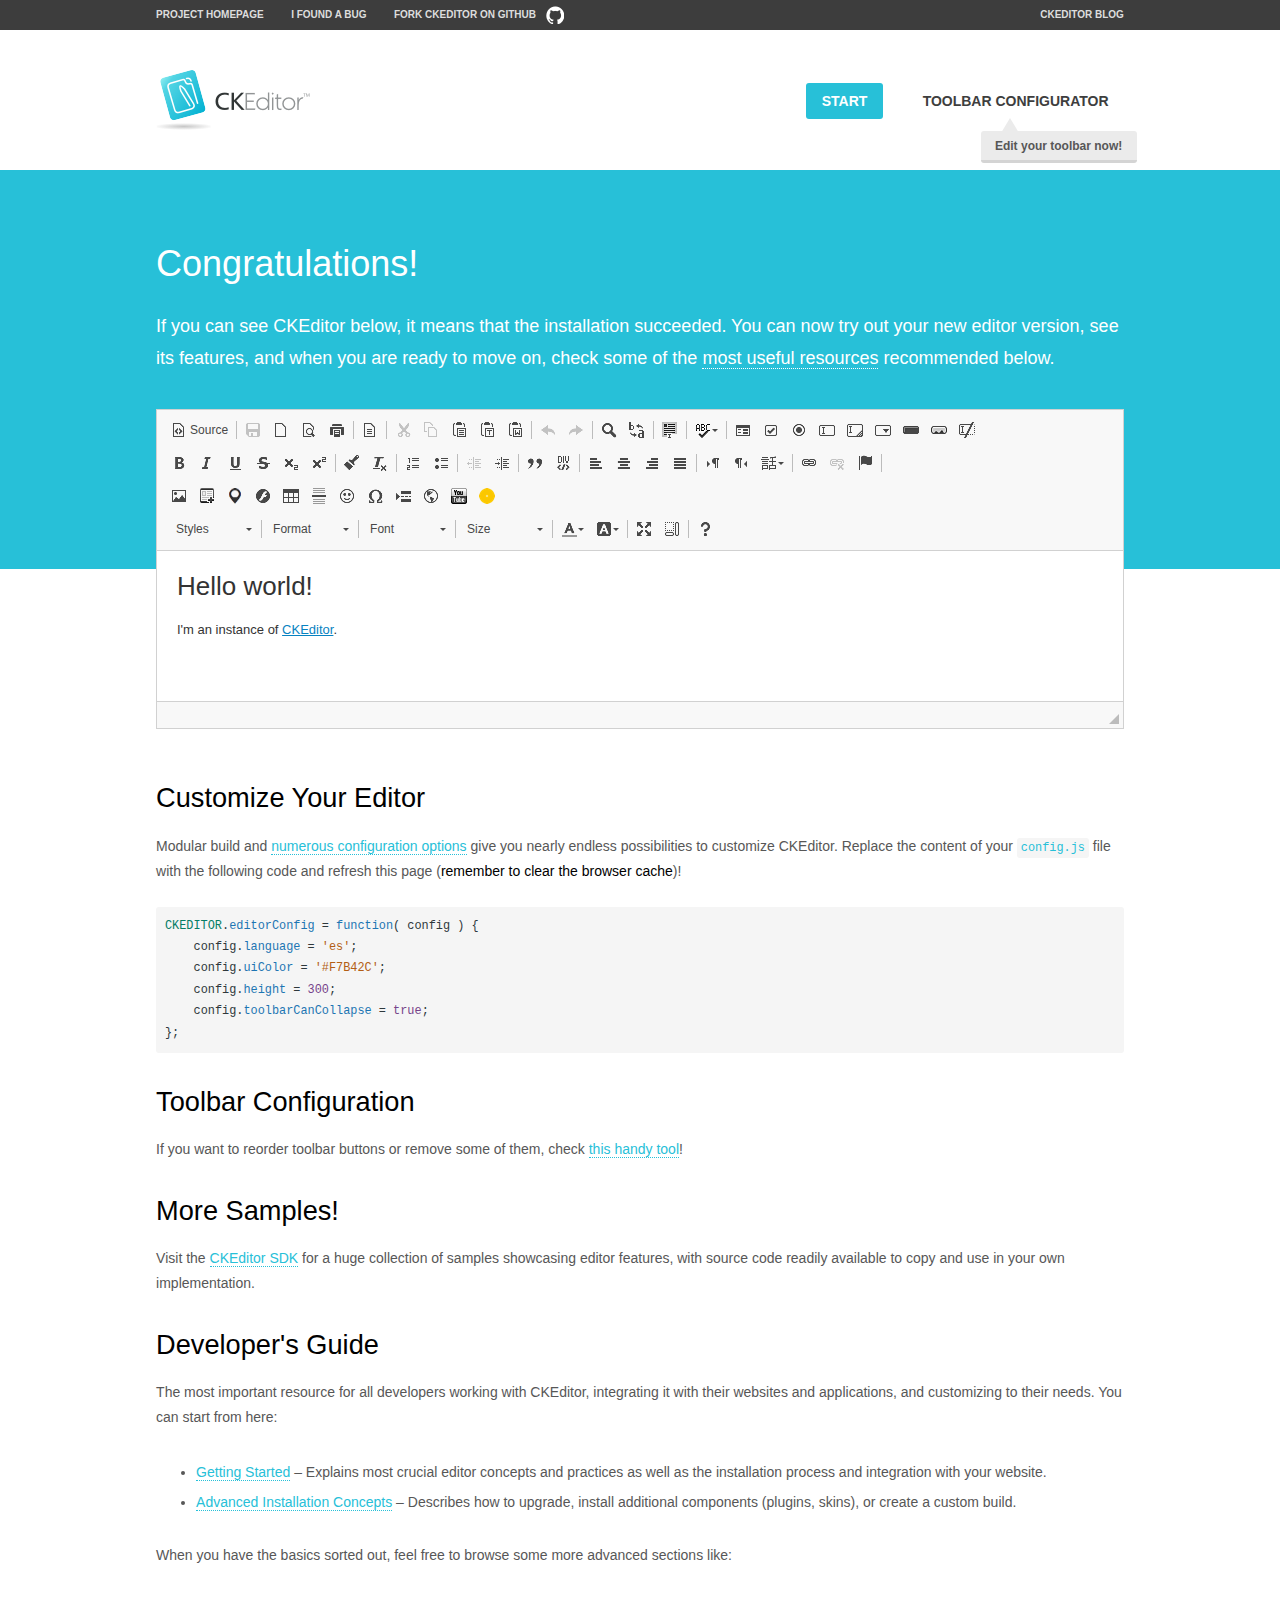
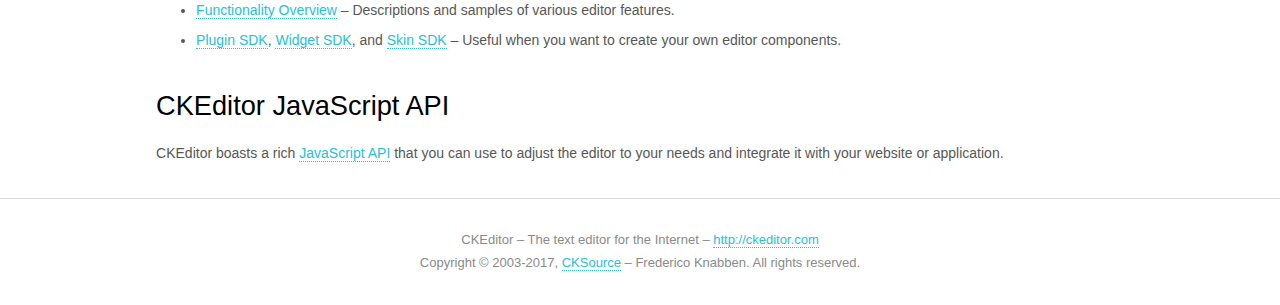
==== ckeditor/samples/index.html @ 0cab0545 "first commit" ====
<!DOCTYPE html>
<!--
Copyright (c) 2003-2017, CKSource - Frederico Knabben. All rights reserved.
For licensing, see LICENSE.md or http://ckeditor.com/license
-->
<html>
<head>
	<meta charset="utf-8">
	<title>CKEditor Sample</title>
	<script src="../ckeditor.js"></script>
	<script src="js/sample.js"></script>
	<link rel="stylesheet" href="css/samples.css">
	<link rel="stylesheet" href="toolbarconfigurator/lib/codemirror/neo.css">
</head>
<body id="main">

<nav class="navigation-a">
	<div class="grid-container">
		<ul class="navigation-a-left grid-width-70">
			<li><a href="http://ckeditor.com">Project Homepage</a></li>
			<li><a href="http://dev.ckeditor.com/">I found a bug</a></li>
			<li><a href="http://github.com/ckeditor/ckeditor-dev" class="icon-pos-right icon-navigation-a-github">Fork CKEditor on GitHub</a></li>
		</ul>
		<ul class="navigation-a-right grid-width-30">
			<li><a href="http://ckeditor.com/blog-list">CKEditor Blog</a></li>
		</ul>
	</div>
</nav>

<header class="header-a">
	<div class="grid-container">
		<h1 class="header-a-logo grid-width-30">
			<a href="index.html"><img src="img/logo.png" alt="CKEditor Sample"></a>
		</h1>

		<nav class="navigation-b grid-width-70">
			<ul>
				<li><a href="index.html" class="button-a button-a-background">Start</a></li>
				<li><a href="toolbarconfigurator/index.html" class="button-a">Toolbar configurator <span class="balloon-a balloon-a-nw">Edit your toolbar now!</span></a></li>
			</ul>
		</nav>
	</div>
</header>

<main>
	<div class="adjoined-top">
		<div class="grid-container">
			<div class="content grid-width-100">
				<h1>Congratulations!</h1>
				<p>
					If you can see CKEditor below, it means that the installation succeeded.
					You can now try out your new editor version, see its features, and when you are ready to move on, check some of the <a href="#sample-customize">most useful resources</a> recommended below.
				</p>
			</div>
		</div>
	</div>
	<div class="adjoined-bottom">
		<div class="grid-container">
			<div class="grid-width-100">
				<div id="editor">
					<h1>Hello world!</h1>
					<p>I'm an instance of <a href="http://ckeditor.com">CKEditor</a>.</p>
				</div>
			</div>
		</div>
	</div>

	<div class="grid-container">
		<div class="content grid-width-100">
			<section id="sample-customize">
				<h2>Customize Your Editor</h2>
				<p>Modular build and <a href="http://docs.ckeditor.com/#!/guide/dev_configuration">numerous configuration options</a> give you nearly endless possibilities to customize CKEditor. Replace the content of your <code><a href="../config.js">config.js</a></code> file with the following code and refresh this page (<strong>remember to clear the browser cache</strong>)!</p>
		<pre class="cm-s-neo CodeMirror"><code><span style="padding-right: 0.1px;"><span class="cm-variable">CKEDITOR</span>.<span class="cm-property">editorConfig</span> <span class="cm-operator">=</span> <span class="cm-keyword">function</span>( <span class="cm-def">config</span> ) {</span>
<span style="padding-right: 0.1px;"><span class="cm-tab">	</span><span class="cm-variable-2">config</span>.<span class="cm-property">language</span> <span class="cm-operator">=</span> <span class="cm-string">'es'</span>;</span>
<span style="padding-right: 0.1px;"><span class="cm-tab">	</span><span class="cm-variable-2">config</span>.<span class="cm-property">uiColor</span> <span class="cm-operator">=</span> <span class="cm-string">'#F7B42C'</span>;</span>
<span style="padding-right: 0.1px;"><span class="cm-tab">	</span><span class="cm-variable-2">config</span>.<span class="cm-property">height</span> <span class="cm-operator">=</span> <span class="cm-number">300</span>;</span>
<span style="padding-right: 0.1px;"><span class="cm-tab">	</span><span class="cm-variable-2">config</span>.<span class="cm-property">toolbarCanCollapse</span> <span class="cm-operator">=</span> <span class="cm-atom">true</span>;</span>
<span style="padding-right: 0.1px;">};</span></code></pre>
			</section>

			<section>
				<h2>Toolbar Configuration</h2>
				<p>If you want to reorder toolbar buttons or remove some of them, check <a href="toolbarconfigurator/index.html">this handy tool</a>!</p>
			</section>

			<section>
				<h2>More Samples!</h2>
				<p>Visit the <a href="http://sdk.ckeditor.com">CKEditor SDK</a> for a huge collection of samples showcasing editor features, with source code readily available to copy and use in your own implementation.</p>
			</section>

			<section>
				<h2>Developer's Guide</h2>
				<p>The most important resource for all developers working with CKEditor, integrating it with their websites and applications, and customizing to their needs. You can start from here:</p>
				<ul>
					<li><a href="http://docs.ckeditor.com/#!/guide/dev_installation">Getting Started</a> &ndash; Explains most crucial editor concepts and practices as well as the installation process and integration with your website.</li>
					<li><a href="http://docs.ckeditor.com/#!/guide/dev_advanced_installation">Advanced Installation Concepts</a> &ndash; Describes how to upgrade, install additional components (plugins, skins), or create a custom build.</li>
				</ul>
					<p>When you have the basics sorted out, feel free to browse some more advanced sections like:</p>
				<ul>
					<li><a href="http://docs.ckeditor.com/#!/guide/dev_features">Functionality Overview</a> &ndash; Descriptions and samples of various editor features.</li>
					<li><a href="http://docs.ckeditor.com/#!/guide/plugin_sdk_intro">Plugin SDK</a>, <a href="http://docs.ckeditor.com/#!/guide/widget_sdk_intro">Widget SDK</a>, and <a href="http://docs.ckeditor.com/#!/guide/skin_sdk_intro">Skin SDK</a> &ndash; Useful when you want to create your own editor components.</li>
				</ul>
			</section>

			<section>
				<h2>CKEditor JavaScript API</h2>
				<p>CKEditor boasts a rich <a href="http://docs.ckeditor.com/#!/api">JavaScript API</a> that you can use to adjust the editor to your needs and integrate it with your website or application.</p>
			</section>
		</div>
	</div>
</main>

<footer class="footer-a grid-container">
	<div class="grid-container">
		<p class="grid-width-100">
			CKEditor &ndash; The text editor for the Internet &ndash; <a class="samples" href="http://ckeditor.com/">http://ckeditor.com</a>
		</p>
		<p class="grid-width-100" id="copy">
			Copyright &copy; 2003-2017, <a class="samples" href="http://cksource.com/">CKSource</a> &ndash; Frederico Knabben. All rights reserved.
		</p>
	</div>
</footer>
<script>
	initSample();
</script>

</body>
</html>
---- ckeditor/samples/css/samples.css ----
/**
 * @license Copyright (c) 2003-2017, CKSource - Frederico Knabben. All rights reserved.
 * For licensing, see LICENSE.md or http://ckeditor.com/license
 */
@media (max-width: 900px) {
  .global-is-mobile-hidden {
    display: none !important;
  }
}
article,
aside,
details,
figcaption,
figure,
footer,
header,
hgroup,
main,
menu,
nav,
section {
  display: block;
}
body,
html {
  margin: 0;
  padding: 0;
  font: 16px / 1.8 Arial, 'Helvetica Neue', Helvetica, sans-serif;
  font-weight: 300;
  color: #575757;
}
.grid-width-10 {
  width: 10%;
}
.grid-width-20 {
  width: 20%;
}
.grid-width-30 {
  width: 30%;
}
.grid-width-40 {
  width: 40%;
}
.grid-width-50 {
  width: 50%;
}
.grid-width-60 {
  width: 60%;
}
.grid-width-70 {
  width: 70%;
}
.grid-width-80 {
  width: 80%;
}
.grid-width-90 {
  width: 90%;
}
.grid-width-100 {
  width: 100%;
}
@media (max-width: 900px) {
  .grid-width-10,
  .grid-width-20,
  .grid-width-30,
  .grid-width-40,
  .grid-width-50,
  .grid-width-60,
  .grid-width-70,
  .grid-width-80,
  .grid-width-90,
  .grid-width-100 {
    width: 100%;
  }
}
*[class*="grid-width"] {
  -webkit-box-sizing: border-box;
  -moz-box-sizing: border-box;
  box-sizing: border-box;
  padding-left: 4%;
  padding-right: 4%;
  float: left;
}
*[class*="grid-width"]:after,
.grid-container:after,
*[class*="grid-width"]:before,
.grid-container:before {
  content: '';
  display: block;
  overflow: hidden;
  visibility: hidden;
  font-size: 0;
  line-height: 0;
  width: 0;
  height: 0;
}
*[class*="grid-width"]:after,
.grid-container:after {
  clear: both;
}
.grid-container {
  -webkit-box-sizing: border-box;
  -moz-box-sizing: border-box;
  box-sizing: border-box;
  margin-left: auto;
  margin-right: auto;
}
.grid-container-nested *[class*="grid-width"]:first-child {
  padding-left: 0;
}
.grid-container-nested *[class*="grid-width"]:last-child {
  padding-right: 0;
}
@media (max-width: 900px) {
  .grid-container-nested *[class*="grid-width"]:first-child {
    padding-left: 4%;
  }
  .grid-container-nested *[class*="grid-width"]:last-child {
    padding-right: 4%;
  }
}
.header-a {
  min-height: 140px;
  overflow: hidden;
}
.header-a .header-a-logo {
  margin: 40px 0 0;
}
@media (max-width: 900px) {
  .header-a .header-a-logo {
    text-align: center;
  }
}
.header-a .header-a-logo img {
  border: transparent;
}
.navigation-a {
  height: 30px;
  background: #3D3D3D;
  position: absolute;
  left: 0;
  right: 0;
  top: 0;
  padding: 0;
  overflow: hidden;
}
@media (max-width: 900px) {
  .navigation-a {
    text-align: center;
  }
}
.navigation-a ul {
  list-style: none;
  margin: 0;
  overflow: hidden;
}
.navigation-a ul li,
.navigation-a ul li a {
  display: inline-block;
}
@media (max-width: 900px) {
  .navigation-a ul {
    width: auto;
    text-overflow: ellipsis;
    white-space: nowrap;
    display: inline-block;
    float: none;
  }
  .navigation-a ul:before,
  .navigation-a ul:after {
    display: none;
  }
}
.navigation-a ul.navigation-a-left {
  text-align: left;
}
@media (max-width: 900px) {
  .navigation-a ul.navigation-a-left {
    padding-right: 0;
  }
}
.navigation-a ul.navigation-a-right {
  text-align: right;
}
@media (max-width: 900px) {
  .navigation-a ul.navigation-a-right {
    padding-left: 23px;
  }
}
.navigation-a ul li + li {
  margin-left: 23px;
}
.navigation-a ul li a {
  font-size: 10px;
  font-size: 0.625rem;
  line-height: 18px;
  line-height: 1.13rem;
  line-height: 30px;
  float: left;
  color: #ddd;
  font-weight: bold;
  text-decoration: none;
  text-transform: uppercase;
}
.navigation-a ul li a:hover {
  cursor: pointer;
  color: #fff;
}
.icon-navigation-a-github:before,
.icon-navigation-a-github:after {
  background-image: url("[data-uri]");
}
.navigation-b {
  text-align: right;
  margin: 52px 0 0;
  overflow: visible;
}
@media (max-width: 900px) {
  .navigation-b {
    text-align: center;
    margin-top: 20px;
    padding: 0;
  }
}
.navigation-b ul {
  padding: 0;
  list-style: none;
  margin: 0;
  overflow: visible;
}
.navigation-b ul li,
.navigation-b ul li a {
  display: inline-block;
}
@media (max-width: 900px) {
  .navigation-b ul {
    display: table;
    width: 100%;
    padding-bottom: 1.5em;
  }
}
@media (max-width: 900px) {
  .navigation-b ul li {
    display: table-row;
  }
}
.navigation-b ul li + li {
  margin-left: 20px;
}
@media (max-width: 900px) {
  .navigation-b ul li + li {
    margin-left: 0;
  }
}
.navigation-b ul li a {
  -webkit-box-sizing: border-box;
  -moz-box-sizing: border-box;
  box-sizing: border-box;
  text-transform: uppercase;
  text-decoration: none;
  outline: none;
}
@media (max-width: 900px) {
  .navigation-b ul li a {
    width: 100%;
    -webkit-border-radius: 0;
    -webkit-background-clip: padding-box;
    -moz-border-radius: 0;
    -moz-background-clip: padding;
    border-radius: 0;
    background-clip: padding-box;
  }
}
.footer-a {
  font-size: 13px;
  font-size: 0.8125rem;
  line-height: 23.4px;
  line-height: 1.46rem;
  padding-top: 2.25em;
  padding-bottom: 2.25em;
  overflow: hidden;
  color: #8a8a8a;
}
.footer-a a {
  color: #27C0D8;
  text-decoration: none;
  border-bottom: 1px dotted #27C0D8;
}
.footer-a a:hover {
  color: #23adc2;
}
.footer-a p {
  margin: 0;
  display: inline-block;
  text-align: center;
}
.content {
  font-size: 14px;
  font-size: 0.875rem;
  line-height: 25.2px;
  line-height: 1.57rem;
  overflow: hidden;
  padding-top: 1.5em;
  padding-bottom: 1.5em;
}
.content p {
  margin: 0.75em 0;
}
.content ul,
.content ol,
.content pre,
.content blockquote,
.content textarea:not([class^="cke"]),
.content .cke {
  margin: 1.875em 0;
}
.content code,
.content kbd {
  -webkit-border-radius: 3px;
  -webkit-background-clip: padding-box;
  -moz-border-radius: 3px;
  -moz-background-clip: padding;
  border-radius: 3px;
  background-clip: padding-box;
  padding: 3px 4px;
}
.content pre,
.content code,
.content kbd,
.content blockquote {
  background: #f5f5f5;
}
.content blockquote,
.content pre {
  background: none;
  border-left: 4px solid #27C0D8;
  padding: 1.5em 2.25em;
}
.content p a,
.content ul a,
.content ol a,
.content blockquote a,
.content h1 a,
.content h2 a,
.content h3 a,
.content h4 a,
.content h5 a {
  color: #27C0D8;
  text-decoration: none;
  border-bottom: 1px dotted #27C0D8;
}
.content p a:hover,
.content ul a:hover,
.content ol a:hover,
.content blockquote a:hover,
.content h1 a:hover,
.content h2 a:hover,
.content h3 a:hover,
.content h4 a:hover,
.content h5 a:hover {
  color: #23adc2;
}
.content h1,
.content h2,
.content h3,
.content h4,
.content h5 {
  color: #000;
  font-weight: 100;
}
.content h1 code,
.content h2 code,
.content h3 code,
.content h4 code,
.content h5 code,
.content h1 kbd,
.content h2 kbd,
.content h3 kbd,
.content h4 kbd,
.content h5 kbd {
  font-size: inherit;
}
.content h1 a.content-heading-anchor,
.content h2 a.content-heading-anchor,
.content h3 a.content-heading-anchor,
.content h4 a.content-heading-anchor,
.content h5 a.content-heading-anchor {
  font-weight: 100;
  vertical-align: middle;
  opacity: 0;
  border: 0;
}
.content h1:hover a.content-heading-anchor,
.content h2:hover a.content-heading-anchor,
.content h3:hover a.content-heading-anchor,
.content h4:hover a.content-heading-anchor,
.content h5:hover a.content-heading-anchor {
  opacity: 1;
}
.content h1:target a,
.content h2:target a,
.content h3:target a,
.content h4:target a,
.content h5:target a {
  -webkit-animation: targetLinkOpacity 0.5s linear alternate;
  -moz-animation: targetLinkOpacity 0.5s linear alternate;
  -o-animation: targetLinkOpacity 0.5s linear alternate;
  animation: targetLinkOpacity 0.5s linear alternate;
  opacity: 1;
}
.content input,
.content select,
.content textarea:not([class^="cke"]) {
  -webkit-border-radius: 3px;
  -webkit-background-clip: padding-box;
  -moz-border-radius: 3px;
  -moz-background-clip: padding;
  border-radius: 3px;
  background-clip: padding-box;
  -webkit-box-shadow: inset 0 1px 1px rgba(0, 0, 0, 0.08);
  -moz-box-shadow: inset 0 1px 1px rgba(0, 0, 0, 0.08);
  box-shadow: inset 0 1px 1px rgba(0, 0, 0, 0.08);
  font: inherit;
  color: inherit;
  border: 1px solid #D9D9D9;
  padding: .2em .5em;
}
.content input:focus,
.content select:focus,
.content textarea:not([class^="cke"]):focus {
  border-color: #66afe9;
  outline: 0;
  -webkit-box-shadow: inset 0 1px 1px rgba(0, 0, 0, 0.08), 0 0 8px #93c6ef;
  -moz-box-shadow: inset 0 1px 1px rgba(0, 0, 0, 0.08), 0 0 8px #93c6ef;
  box-shadow: inset 0 1px 1px rgba(0, 0, 0, 0.08), 0 0 8px #93c6ef;
}
.content abbr {
  border-bottom: 1px dotted #666;
  cursor: pointer;
}
.content blockquote {
  font-style: italic;
  font-family: Georgia, Times, "Times New Roman", serif;
  font-size: 16px;
  font-size: 1rem;
  line-height: 28.8px;
  line-height: 1.8rem;
}
.content em {
  font-style: italic;
}
.content h1 {
  font-size: 36px;
  font-size: 2.25rem;
  line-height: 64.8px;
  line-height: 4.05rem;
  margin: 1.125em 0 0;
}
.content h2 {
  font-size: 27.2px;
  font-size: 1.7rem;
  line-height: 48.96px;
  line-height: 3.06rem;
  margin: 0.9em 0 0;
}
.content h3 {
  font-size: 24px;
  font-size: 1.5rem;
  line-height: 43.2px;
  line-height: 2.7rem;
  font-weight: 500;
  margin: 0.75em 0 0;
}
.content h4 {
  font-size: 19.2px;
  font-size: 1.2rem;
  line-height: 34.56px;
  line-height: 2.16rem;
  font-weight: 500;
  margin: 0.75em 0 0;
}
.content h5 {
  font-size: 17.6px;
  font-size: 1.1rem;
  line-height: 31.68px;
  line-height: 1.98rem;
  font-weight: 500;
  margin: 0.75em 0 0;
}
.content hr {
  border: 0;
  border-top: 4px solid #D9D9D9;
  margin: 1.5em 0;
}
.content input[type="text"] {
  height: 1.8em;
  line-height: 1.8em;
}
.content input[type="button"] {
  -webkit-appearance: button;
  -moz-appearance: button;
  appearance: button;
}
.content kbd {
  font-size: 12px;
  font-size: 0.75rem;
  line-height: 21.6px;
  line-height: 1.35rem;
  font-family: Arial, 'Helvetica Neue', Helvetica, sans-serif;
  padding: 2px 6px;
  -webkit-box-shadow: 0 0 4px #fff inset, 0 2px 0 #D9D9D9;
  -moz-box-shadow: 0 0 4px #fff inset, 0 2px 0 #D9D9D9;
  box-shadow: 0 0 4px #fff inset, 0 2px 0 #D9D9D9;
}
.content p img {
  vertical-align: middle;
}
.content p pre {
  padding: 1.5em;
}
.content pre {
  padding: 0;
  border: 0;
  tab-size: 4;
  -o-tab-size: 4;
  -moz-tab-size: 4;
}
.content pre,
.content code {
  font-size: 11.89px;
  font-size: 0.743rem;
  line-height: 21.4px;
  line-height: 1.34rem;
  font-family: Consolas, Menlo, Monaco, Lucida Console, Liberation Mono, DejaVu Sans Mono, Bitstream Vera Sans Mono, Courier New, monospace, serif;
}
.content pre a,
.content code a {
  border: 0;
}
.content pre code {
  padding: 0.75em;
  display: block;
}
.content strong {
  color: #000;
}
.content ul ul,
.content ol ul,
.content ul ol,
.content ol ol {
  margin: 0.75em 0;
}
.content ul li,
.content ol li {
  font-size: 14px;
  font-size: 0.875rem;
  line-height: 30.24px;
  line-height: 1.89rem;
}
.content textarea:not([class^="cke"]) {
  width: 100%;
}
.content div.todo {
  border: 2px dotted #444;
  padding: 10px;
  margin: 60px 0 10px 0;
  /* Remove me some day */
}
.content div.todo:before {
  content: "TODO";
  font-weight: bold;
}
body a.button-a,
body button.button-a,
body input.button-a {
  -webkit-border-radius: 3px;
  -webkit-background-clip: padding-box;
  -moz-border-radius: 3px;
  -moz-background-clip: padding;
  border-radius: 3px;
  background-clip: padding-box;
  font-size: 14px;
  font-size: 0.875rem;
  line-height: 25.2px;
  line-height: 1.57rem;
  height: 36px;
  line-height: 36px;
  padding: 0 1.1em;
  font-weight: 700;
  color: #3e3e3e;
  white-space: nowrap;
  text-decoration: none;
  display: inline-block;
  cursor: pointer;
  border: 0;
  vertical-align: middle;
  margin: 1px 0;
  background: transparent;
}
body a.button-a.icon-pos-left,
body button.button-a.icon-pos-left,
body input.button-a.icon-pos-left {
  padding-left: .8em;
}
body a.button-a.icon-pos-right,
body button.button-a.icon-pos-right,
body input.button-a.icon-pos-right {
  padding-right: .8em;
}
body a.button-a.button-a-no-text,
body button.button-a.button-a-no-text,
body input.button-a.button-a-no-text {
  -webkit-border-radius: 100px;
  -webkit-background-clip: padding-box;
  -moz-border-radius: 100px;
  -moz-background-clip: padding;
  border-radius: 100px;
  background-clip: padding-box;
  width: 36px;
  padding: 0;
  text-indent: -999px;
  overflow: hidden;
  position: relative;
  text-align: center;
}
body a.button-a.button-a-no-text:before,
body button.button-a.button-a-no-text:before,
body input.button-a.button-a-no-text:before {
  position: absolute;
  left: 50%;
  top: 50%;
  margin: -9px 0 0 -9px;
}
@media (max-width: 900px) {
  body a.button-a.button-a-mobile-collapsed,
  body button.button-a.button-a-mobile-collapsed,
  body input.button-a.button-a-mobile-collapsed {
    -webkit-border-radius: 100px;
    -webkit-background-clip: padding-box;
    -moz-border-radius: 100px;
    -moz-background-clip: padding;
    border-radius: 100px;
    background-clip: padding-box;
    width: 36px;
    padding: 0;
    text-indent: -999px;
    overflow: hidden;
    position: relative;
    text-align: center;
  }
  body a.button-a.button-a-mobile-collapsed:before,
  body button.button-a.button-a-mobile-collapsed:before,
  body input.button-a.button-a-mobile-collapsed:before {
    position: absolute;
    left: 50%;
    top: 50%;
    margin: -9px 0 0 -9px;
  }
  body a.button-a.button-a-mobile-collapsed:before,
  body button.button-a.button-a-mobile-collapsed:before,
  body input.button-a.button-a-mobile-collapsed:before {
    position: absolute;
    left: 50%;
    top: 50%;
    margin: -9px 0 0 -9px;
  }
}
body a.button-a:active,
body button.button-a:active,
body input.button-a:active,
body a.button-a:hover,
body button.button-a:hover,
body input.button-a:hover {
  color: #fff;
  background: #23adc2;
}
body a.button-a:focus,
body button.button-a:focus,
body input.button-a:focus {
  border-color: #66afe9;
  outline: 0;
  -webkit-box-shadow: inset 0 1px 1px rgba(0, 0, 0, 0.075), 0 0 8px #93c6ef;
  -moz-box-shadow: inset 0 1px 1px rgba(0, 0, 0, 0.075), 0 0 8px #93c6ef;
  box-shadow: inset 0 1px 1px rgba(0, 0, 0, 0.075), 0 0 8px #93c6ef;
}
body a.button-a-soft,
body button.button-a-soft,
body input.button-a-soft {
  background: #e7e7e7;
}
body a.button-a-soft:active,
body button.button-a-soft:active,
body input.button-a-soft:active,
body a.button-a-soft:hover,
body button.button-a-soft:hover,
body input.button-a-soft:hover {
  color: #3e3e3e;
  background: #cecece;
}
body a.button-a-background,
body button.button-a-background,
body input.button-a-background,
body a.navigation-b ul li a:hover,
body button.navigation-b ul li a:hover,
body input.navigation-b ul li a:hover {
  color: #fff;
  background: #27C0D8;
}
body a.button-a-background:active,
body button.button-a-background:active,
body input.button-a-background:active,
body a.button-a-background:hover,
body button.button-a-background:hover,
body input.button-a-background:hover,
body a.navigation-b ul li a:hover:active,
body button.navigation-b ul li a:hover:active,
body input.navigation-b ul li a:hover:active,
body a.navigation-b ul li a:hover:hover,
body button.navigation-b ul li a:hover:hover,
body input.navigation-b ul li a:hover:hover {
  color: #fff;
  background: #23adc2;
}
.balloon-a {
  font-size: 12px;
  font-size: 0.75rem;
  line-height: 21.6px;
  line-height: 1.35rem;
  -webkit-border-radius: 3px;
  -webkit-background-clip: padding-box;
  -moz-border-radius: 3px;
  -moz-background-clip: padding;
  border-radius: 3px;
  background-clip: padding-box;
  border-bottom: 3px solid #d4d4d4;
  background: #ebebeb;
  display: inline-block;
  white-space: nowrap;
  padding: .4em 1.2em .2em;
  font-weight: 700;
  position: relative;
  z-index: 1000;
  text-transform: none;
  color: #575757;
}
.balloon-a:hover {
  color: #575757;
}
.balloon-a:before {
  content: '';
  width: 0;
  height: 0;
  border-style: solid;
  position: absolute;
}
.balloon-a-ne:before,
.balloon-a-nw:before {
  top: -13px;
  border-width: 0 9px 15.6px 9px;
  border-color: transparent transparent #ebebeb transparent;
}
.balloon-a-se:before,
.balloon-a-sw:before {
  bottom: -13px;
  border-width: 15.6px 9px 0 9px;
  border-color: #ebebeb transparent transparent transparent;
}
.balloon-a-nw:before,
.balloon-a-sw:before {
  left: 20px;
}
.balloon-a-ne:before,
.balloon-a-se:before {
  right: 20px;
}
.icon-pos-left:before,
.icon-pos-right:after {
  content: '';
  display: inline-block;
  width: 18px;
  height: 18px;
  vertical-align: middle;
  background-repeat: no-repeat;
}
.icon-pos-left:before {
  margin-right: 10px;
}
.icon-pos-right:after {
  margin-left: 10px;
}
.icon-download:before,
.icon-download:after {
  background-image: url("[data-uri]");
}
.icon-question-mark:before,
.icon-question-mark:after {
  background-image: url("[data-uri]");
}
.icon-close:before,
.icon-close:after {
  background-image: url("[data-uri]");
}
.ie8 .switch > * {
  vertical-align: middle;
}
.ie8 .switch input[type="radio"] {
  margin: 0 0.25em;
  display: inline-block;
}
.ie8 .switch label {
  margin-left: 0 !important;
  margin-right: 0 !important;
}
.ie8 .switch label[data-for="1"] {
  float: left;
}
.ie8 .switch label[data-for="2"] {
  float: right;
}
.ie8 .switch .switch-inner {
  display: none;
}
.switch {
  font-size: 14px;
  font-size: 0.875rem;
  line-height: 25.2px;
  line-height: 1.57rem;
  font-weight: bold;
  background-color: #27C0D8;
  overflow: hidden;
  display: inline-block;
  padding: 0.75em 0.25em;
  color: #fff;
  -webkit-border-radius: 3px;
  -webkit-background-clip: padding-box;
  -moz-border-radius: 3px;
  -moz-background-clip: padding;
  border-radius: 3px;
  background-clip: padding-box;
  position: relative;
}
.switch input[type="radio"] {
  display: none;
}
.switch label {
  position: relative;
  z-index: 2;
  float: left;
  cursor: pointer;
  padding: 0 0.75em;
}
.switch label:hover {
  text-decoration: underline;
}
.switch .switch-inner {
  float: left;
  background-color: #FFF;
  height: 1.5em;
  width: 4.125em;
  padding: 2px;
  margin: 0 0.25em;
  -webkit-border-radius: 5.5px;
  -webkit-background-clip: padding-box;
  -moz-border-radius: 5.5px;
  -moz-background-clip: padding;
  border-radius: 5.5px;
  background-clip: padding-box;
}
.switch .switch-inner .handler {
  overflow: hidden;
  position: relative;
  display: block;
  height: 1.5em;
  width: 1.5em;
  background: #25b4cb;
  -webkit-border-radius: 4.5px;
  -webkit-background-clip: padding-box;
  -moz-border-radius: 4.5px;
  -moz-background-clip: padding;
  border-radius: 4.5px;
  background-clip: padding-box;
}
.switch .switch-inner .handler:before {
  content: '';
  display: block;
  position: absolute;
  top: 0;
  right: 0;
  bottom: 3px;
  left: 0;
  background-color: #34c4da;
  -webkit-border-bottom-left-radius: 4.5px;
  -moz-border-radius-bottomleft: 4.5px;
  border-bottom-left-radius: 4.5px;
  -webkit-border-bottom-right-radius: 4.5px;
  -webkit-background-clip: padding-box;
  -moz-border-radius-bottomright: 4.5px;
  -moz-background-clip: padding;
  border-bottom-right-radius: 4.5px;
  background-clip: padding-box;
}
.switch:hover .switch-inner .handler:before {
  background: #45c9dd;
}
.switch input[data-num="2"]:checked ~ .switch-inner > .handler {
  margin-left: auto;
}
.switch input[data-num="2"]:checked ~ label[data-for="1"] {
  padding-right: 5.125em;
  margin-right: -4.375em;
}
.switch input[data-num="1"]:checked ~ label[data-for="2"] {
  padding-left: 5.125em;
  margin-left: -4.375em;
}
.toggler {
  -webkit-user-select: none;
  -moz-user-select: none;
  -ms-user-select: none;
  user-select: none;
}
.toggler label {
  cursor: pointer;
}
.toggler [data-collapse] {
  display: inherit;
}
.toggler [data-expand] {
  display: none;
}
.toggler.collapsed [data-collapse] {
  display: none;
}
.toggler.collapsed [data-expand] {
  display: inherit;
}
.toggler-container {
  overflow: hidden;
}
.toggler-container.collapsed {
  height: 0;
}
.icon-toggler-expanded:before,
.icon-toggler-collapsed:before,
.icon-toggler-expanded:after,
.icon-toggler-collapsed:after {
  background-image: url("[data-uri]");
}
.icon-toggler-expanded.icon-light:before,
.icon-toggler-collapsed.icon-light:before,
.icon-toggler-expanded.icon-light:after,
.icon-toggler-collapsed.icon-light:after {
  background-image: url("[data-uri]");
}
.icon-toggler-expanded:before,
.icon-toggler-expanded:after {
  background-position: top left;
}
.icon-toggler-collapsed:before,
.icon-toggler-collapsed:after {
  background-position: bottom left;
}
.modal {
  padding: 20px;
  border-radius: 3px;
  background-color: white;
  max-width: 700px;
  -webkit-box-sizing: border-box;
  -moz-box-sizing: border-box;
  box-sizing: border-box;
  width: 80% !important;
  top: 50% !important;
  -webkit-transform: translate(-50%, -50%) !important;
  -moz-transform: translate(-50%, -50%) !important;
  -o-transform: translate(-50%, -50%) !important;
  -ms-transform: translate(-50%, -50%) !important;
  transform: translate(-50%, -50%) !important;
}
.modal-close {
  -webkit-border-radius: 100px;
  -webkit-background-clip: padding-box;
  -moz-border-radius: 100px;
  -moz-background-clip: padding;
  border-radius: 100px;
  background-clip: padding-box;
  cursor: pointer;
  height: 18px;
  width: 18px;
  position: absolute;
  top: 10px;
  right: 10px;
  font-size: 17px;
  text-align: center;
  line-height: 19px;
  background: #cccccc;
}
main .grid-container,
header .grid-container,
.navigation-a > div,
footer > div {
  max-width: 968px;
}
.header-a {
  margin-top: 30px;
}
.footer-a {
  border-top: 1px solid #D9D9D9;
}
.adjoined-top {
  background-color: #27C0D8;
  color: #fff;
}
.adjoined-top .content h1,
.adjoined-top .content h2,
.adjoined-top .content h3,
.adjoined-top .content h4,
.adjoined-top .content h5 {
  color: #fff;
}
.adjoined-top .content p {
  font-size: 18px;
  font-size: 1.125rem;
  line-height: 32.4px;
  line-height: 2.02rem;
  font-weight: 100;
}
.adjoined-top .content p a {
  text-decoration: none;
  border-bottom: 1px dotted #fff;
  color: inherit;
}
.adjoined-top .content p a:hover {
  color: #e6e6e6;
}
.adjoined-top .content button {
  color: #fff;
}
.adjoined-top .content strong {
  color: #fff;
}
.adjoined-top .content code {
  font-size: inherit;
  color: #27C0D8;
}
.adjoined-bottom {
  position: relative;
}
.adjoined-bottom:before {
  z-index: -1;
  content: '';
  background: #27C0D8;
  position: absolute;
  top: 0;
  left: 0;
  right: 0;
  height: 50%;
}
main .grid-container,
header .grid-container,
.navigation-a > div,
footer > div {
  max-width: 1052px;
}
main .grid-container.freed-width {
  max-width: none;
}
.switch {
  background: #25b4cb;
  float: right;
  overflow: visible;
}
.switch .balloon-a {
  position: absolute;
  top: -40px;
  right: 50%;
  margin-right: -15px;
  background: #FFEFC1;
  border-bottom-color: #DCDCA4;
}
.switch .balloon-a:before {
  border-color: #FFEFC1 transparent transparent transparent;
}
#toolbar .editors-container {
  overflow: hidden;
  height: 0;
  transition: height 200ms;
}
#toolbar .editors-container.active {
  height: auto;
}
#main #editor {
  background: #FFF;
  padding: 2% 4%;
  border: dashed 5px #27C0D8;
}
#main .adjoined-top:before {
  height: 335px;
}
#toolbar .adjoined-top:before {
  height: 219px;
}
#toolbar .adjoined-top .grid-container-nested {
  height: 147px;
}
.content .grid-switch-magic {
  margin: 3.5em 0 0;
}
#info-box {
  padding-bottom: 0;
}
#info-box > div {
  width: 100%;
  text-align: right;
}
#info-box > div .toggler {
  padding-right: 0;
}
#info-box > div .toggler:hover {
  background: transparent;
  color: #000;
}
#info-box > div .toggler:hover > label {
  text-decoration: underline;
}
#info-box > div h2 {
  float: left;
  margin-top: 0;
}
#info-box > div#instructions-container {
  text-align: left;
}
#toolbarModifierWrapper {
  overflow: hidden;
  height: 0;
  opacity: 0;
  transition: height 200ms;
}
#toolbarModifierWrapper.active {
  height: auto;
  opacity: 1;
}
header {
  overflow: visible;
}
header div.grid-container {
  overflow: visible;
}
header .navigation-b {
  overflow: visible;
}
header .navigation-b ul {
  overflow: visible;
}
header .navigation-b a {
  position: relative;
}
header .balloon-a {
  position: absolute;
  top: 48px;
  left: 50%;
  margin-left: -35px;
}
@media (max-width: 1140px) {
  header .balloon-a {
    left: auto;
    margin-left: auto;
    right: 50%;
    margin-right: -35px;
  }
  header .balloon-a:before {
    left: auto;
    right: 22px;
  }
}
@media (max-width: 900px) {
  header .balloon-a {
    display: none;
  }
}
#toolbar .cke_toolbar {
  pointer-events: none;
  -webkit-user-select: none;
  -moz-user-select: none;
  -ms-user-select: none;
  user-select: none;
  cursor: default;
}
.some-toolbar-active .cke_toolbar {
  zoom: 1;
  filter: alpha(opacity=50);
  -webkit-opacity: 0.5;
  -moz-opacity: 0.5;
  opacity: 0.5;
}
.cke_toolbar.active {
  position: relative;
  zoom: 1;
  filter: alpha(opacity=100);
  -webkit-opacity: 1;
  -moz-opacity: 1;
  opacity: 1;
}
.cke_toolbar.active:after {
  content: '';
  display: block;
  position: absolute;
  top: 0;
  right: 6px;
  bottom: 5px;
  left: 0;
  -webkit-border-radius: 5px;
  -webkit-background-clip: padding-box;
  -moz-border-radius: 5px;
  -moz-background-clip: padding;
  border-radius: 5px;
  background-clip: padding-box;
  -webkit-box-shadow: 0px 0px 15px 3px #fff4b0;
  -moz-box-shadow: 0px 0px 15px 3px #fff4b0;
  box-shadow: 0px 0px 15px 3px #fff4b0;
}
.cke_toolbar.active .cke_toolgroup {
  -webkit-box-shadow: none;
  -moz-box-shadow: none;
  box-shadow: none;
  border-color: #e3c300;
}
.cke_toolbar.active .cke_combo,
.cke_toolbar.active .cke_toolgroup {
  position: relative;
  z-index: 2;
}
.cke_toolbar.active .cke_combo_button {
  -webkit-box-shadow: none;
  -moz-box-shadow: none;
  box-shadow: none;
}
.unselectable {
  -webkit-user-select: none;
  -moz-user-select: none;
  -ms-user-select: none;
  user-select: none;
}
.toolbar {
  padding: 5px 0;
  margin-bottom: 2.4em;
  overflow: hidden;
  background: #fff;
}
.toolbar button.button-a.cke_button {
  cursor: pointer;
  display: inline-block;
  padding: 4px 6px;
  outline: 0;
  border: 1px solid #a6a6a6;
}
.toolbar button.button-a.hidden {
  display: none;
}
.toolbar button.button-a.left {
  float: left;
  margin-right: 8px;
}
.toolbar button.button-a.right {
  float: right;
  margin-left: 8px;
}
.toolbar button.button-a .highlight {
  color: #ffefc1;
}
.configContainer.hidden,
.toolbarModifier.hidden,
.toolbarModifier-hints.hidden {
  display: none;
}
.toolbarModifier :focus,
.toolbar button:focus,
.configContainer textarea.configCode:focus {
  outline: none;
}
div.toolbarModifier {
  padding: 0;
  overflow: hidden;
  width: 100%;
  position: relative;
  display: table;
  border-collapse: collapse;
}
div.toolbarModifier ::-moz-focus-inner {
  border: 0;
}
div.toolbarModifier .empty {
  display: none;
}
div.toolbarModifier.empty-visible .empty {
  display: table-row;
  zoom: 1;
  filter: alpha(opacity=60);
  -webkit-opacity: 0.6;
  -moz-opacity: 0.6;
  opacity: 0.6;
}
div.toolbarModifier .empty > p {
  line-height: 31px;
}
div.toolbarModifier > ul {
  padding: 0;
  margin: 0;
  border-top: 1px solid #ccc;
  width: 100%;
}
div.toolbarModifier > ul[data-type="table-header"] {
  display: table-header-group;
}
div.toolbarModifier > ul[data-type="table-body"] {
  display: table-row-group;
}
div.toolbarModifier > ul p {
  padding: 0;
  margin: 0;
}
div.toolbarModifier > ul > li {
  display: table-row;
}
div.toolbarModifier > ul > li[data-type="header"] {
  font-weight: bold;
  user-select: none;
  cursor: default;
}
div.toolbarModifier > ul > li[data-type="group"],
div.toolbarModifier > ul > li[data-type="separator"] {
  border-bottom: 1px solid #ccc;
}
div.toolbarModifier > ul > li[data-type="subgroup"] {
  border-top: 1px solid #eee;
}
div.toolbarModifier > ul > li[data-type="subgroup"]:first-child {
  border-top: none;
}
div.toolbarModifier > ul > li[data-type="group"].active,
div.toolbarModifier > ul > li[data-type="group"]:hover,
div.toolbarModifier > ul > li[data-type="separator"].active,
div.toolbarModifier > ul > li[data-type="separator"]:hover {
  overflow: hidden;
  z-index: 2;
}
div.toolbarModifier > ul > li[data-type="group"].active,
div.toolbarModifier > ul > li[data-type="separator"].active,
div.toolbarModifier > ul > li[data-type="group"].active:hover,
div.toolbarModifier > ul > li[data-type="separator"].active:hover {
  background: #f0fafb;
}
div.toolbarModifier > ul > li[data-type="group"]:hover,
div.toolbarModifier > ul > li[data-type="separator"]:hover {
  background: #fffbe3;
}
div.toolbarModifier > ul > li[data-type="separator"] {
  background: #f5f5f5;
}
div.toolbarModifier > ul > li[data-type="separator"]:after {
  content: '';
  width: 100%;
}
div.toolbarModifier > ul > li[data-type="separator"] > p {
  padding: 2px 5px;
}
div.toolbarModifier > ul > li > p,
div.toolbarModifier > ul > li > ul {
  display: table-cell;
  vertical-align: middle;
}
div.toolbarModifier > ul > li p {
  padding-left: 5px;
  min-width: 200px;
}
div.toolbarModifier > ul > li p span {
  white-space: nowrap;
  cursor: default;
}
div.toolbarModifier > ul > li p span button {
  font-size: 12.666px;
  margin-right: 5px;
  cursor: pointer;
  background: #fff;
  -webkit-border-radius: 5px;
  -webkit-background-clip: padding-box;
  -moz-border-radius: 5px;
  -moz-background-clip: padding;
  border-radius: 5px;
  background-clip: padding-box;
  border: 1px solid #bbb;
  padding: 0 7px;
  line-height: 12px;
  height: 20px;
}
div.toolbarModifier > ul > li p span button:not(.disabled):hover,
div.toolbarModifier > ul > li p span button:not(.disabled):focus {
  color: #fff;
  background-color: #454545;
  border-color: transparent;
}
div.toolbarModifier > ul > li p span button.move.disabled {
  cursor: default;
  zoom: 1;
  filter: alpha(opacity=20);
  -webkit-opacity: 0.2;
  -moz-opacity: 0.2;
  opacity: 0.2;
}
div.toolbarModifier > ul > li ul {
  border-collapse: collapse;
  padding: 0;
  width: 100%;
}
div.toolbarModifier > ul > li ul li {
  display: table-row;
  list-style-type: none;
  line-height: 1;
}
div.toolbarModifier > ul > li ul li[data-type="subgroup"] {
  border-top: 1px solid #ddd;
}
div.toolbarModifier > ul > li ul li[data-type="subgroup"]:first-child {
  border-top: 0;
}
div.toolbarModifier > ul > li ul li[data-type="subgroup"] [data-type="button"] {
  -webkit-border-radius: 3px;
  -webkit-background-clip: padding-box;
  -moz-border-radius: 3px;
  -moz-background-clip: padding;
  border-radius: 3px;
  background-clip: padding-box;
  padding: 0 2px;
}
div.toolbarModifier > ul > li ul li[data-type="subgroup"] [data-type="button"]:focus {
  background: rgba(0, 0, 0, 0.04);
}
div.toolbarModifier > ul > li ul li[data-type="subgroup"] [data-type="button"] input {
  vertical-align: middle;
}
div.toolbarModifier > ul > li ul li > p,
div.toolbarModifier > ul > li ul li > ul {
  display: table-cell;
  vertical-align: middle;
}
div.toolbarModifier > ul > li ul li ul {
  padding: 0;
}
div.toolbarModifier > ul > li ul li ul li {
  padding: 0;
  display: inline-block;
  cursor: pointer;
  margin: 2px 5px 2px 0;
}
div.toolbarModifier > ul > li ul li ul li .cke_combo_text {
  cursor: pointer;
  white-space: nowrap;
}
div.toolbarModifier > ul > li ul li ul li .cke_toolgroup,
div.toolbarModifier > ul > li ul li ul li .cke_combo_button {
  cursor: pointer;
  margin: 0;
  vertical-align: middle;
  border: 1px solid #ddd;
  font-size: 11.41px;
  font-size: 0.713rem;
  line-height: 20.54px;
  line-height: 1.28rem;
}
div.toolbarModifier > .codemirror-wrapper {
  overflow-y: auto;
}
div.toolbarModifier-hints {
  float: right;
  width: 350px;
  min-width: 150px;
  overflow-y: auto;
  margin-left: 1.5em;
}
div.toolbarModifier-hints h3 {
  font-size: 18.08px;
  font-size: 1.13rem;
  line-height: 32.54px;
  line-height: 2.03rem;
  padding: 0.36em 1.5em;
  background: #f5f5f5;
  border-bottom: 1px solid #ddd;
  margin-top: 0;
  margin-bottom: 1.2em;
}
div.toolbarModifier-hints dl {
  margin-bottom: 1.2em;
  overflow: hidden;
}
div.toolbarModifier-hints dl .list-header {
  font-weight: bold;
  border: 0;
  padding-bottom: 0.6em;
}
div.toolbarModifier-hints dl > p {
  text-align: center;
}
div.toolbarModifier-hints dl dt {
  float: left;
  width: 9em;
  clear: both;
  text-align: right;
  border-top: 1px solid #ddd;
  padding-left: 1.5em;
  padding-right: .1em;
  -webkit-box-sizing: border-box;
  -moz-box-sizing: border-box;
  box-sizing: border-box;
}
div.toolbarModifier-hints dl dt code {
  background: none;
  border: none;
  vertical-align: middle;
}
div.toolbarModifier-hints dl dd {
  margin-left: 10em;
  clear: right;
  padding-right: 1.5em;
}
div.toolbarModifier-hints dl dd code {
  line-height: 2.2em;
}
div.toolbarModifier-hints dl dd:after {
  content: '\00a0';
  display: block;
  clear: left;
  float: right;
  height: 0;
  width: 0;
}
.toolbarModifier-hints,
.configContainer textarea.configCode,
.CodeMirror {
  -webkit-border-radius: 3px;
  -webkit-background-clip: padding-box;
  -moz-border-radius: 3px;
  -moz-background-clip: padding;
  border-radius: 3px;
  background-clip: padding-box;
  border: 1px solid #ccc;
  font-size: 13.01px;
  font-size: 0.813rem;
  line-height: 23.42px;
  line-height: 1.46rem;
}
.configContainer textarea.configCode,
.CodeMirror pre,
.CodeMirror-linenumber {
  font-size: 13.01px;
  font-size: 0.813rem;
  line-height: 23.42px;
  line-height: 1.46rem;
  font-family: Consolas, Menlo, Monaco, Lucida Console, Liberation Mono, DejaVu Sans Mono, Bitstream Vera Sans Mono, Courier New, monospace, serif;
}
.CodeMirror pre {
  border: none;
  padding: 0;
  margin: 0;
}
.configContainer textarea.configCode {
  -webkit-box-sizing: border-box;
  -moz-box-sizing: border-box;
  box-sizing: border-box;
  color: #575757;
  padding: 10px;
  width: 100%;
  min-height: 500px;
  margin: 0;
  resize: none;
  outline: none;
  -moz-tab-size: 4;
  tab-size: 4;
  white-space: pre;
  word-wrap: normal;
  overflow: auto;
}
.CodeMirror-hints.toolbar-modifier {
  padding: 0;
  color: #575757;
  font-size: 14px;
  font-size: 0.875rem;
  line-height: 25.2px;
  line-height: 1.57rem;
  font-family: Consolas, Menlo, Monaco, Lucida Console, Liberation Mono, DejaVu Sans Mono, Bitstream Vera Sans Mono, Courier New, monospace, serif;
}
.CodeMirror-hints.toolbar-modifier .CodeMirror-hint-active {
  color: #575757;
  background: #f0fafb;
}
.CodeMirror-hints.toolbar-modifier > li:hover {
  background: #fffbe3;
}
/* Text modifier */
#toolbarModifierWrapper {
  margin-bottom: 1.2em;
}
#toolbarModifierWrapper .invalid .CodeMirror {
  background: #fff8f8;
  border-color: red;
}
#toolbarModifierWrapper .CodeMirror {
  height: auto;
  padding: 0 0.6em;
}
.staticContainer {
  position: fixed;
  top: 0;
  width: 100%;
  z-index: 10;
}
.staticContainer > .grid-container {
  max-width: 1052px;
}
.staticContainer > .grid-container .inner {
  background: #fff;
}
.staticContainer > .grid-container .inner .toolbar {
  margin-bottom: 0;
}
#help {
  position: relative;
  top: -15px;
  left: -5px;
}
#help-content {
  display: none;
}
/*# sourceMappingURL=[data-uri] */
---- ckeditor/samples/toolbarconfigurator/lib/codemirror/neo.css ----
/* neo theme for codemirror */

/* Color scheme */

.cm-s-neo.CodeMirror {
  background-color:#ffffff;
  color:#2e383c;
  line-height:1.4375;
}
.cm-s-neo .cm-comment {color:#75787b}
.cm-s-neo .cm-keyword, .cm-s-neo .cm-property {color:#1d75b3}
.cm-s-neo .cm-atom,.cm-s-neo .cm-number {color:#75438a}
.cm-s-neo .cm-node,.cm-s-neo .cm-tag {color:#9c3328}
.cm-s-neo .cm-string {color:#b35e14}
.cm-s-neo .cm-variable,.cm-s-neo .cm-qualifier {color:#047d65}


/* Editor styling */

.cm-s-neo pre {
  padding:0;
}

.cm-s-neo .CodeMirror-gutters {
  border:none;
  border-right:10px solid transparent;
  background-color:transparent;
}

.cm-s-neo .CodeMirror-linenumber {
  padding:0;
  color:#e0e2e5;
}

.cm-s-neo .CodeMirror-guttermarker { color: #1d75b3; }
.cm-s-neo .CodeMirror-guttermarker-subtle { color: #e0e2e5; }
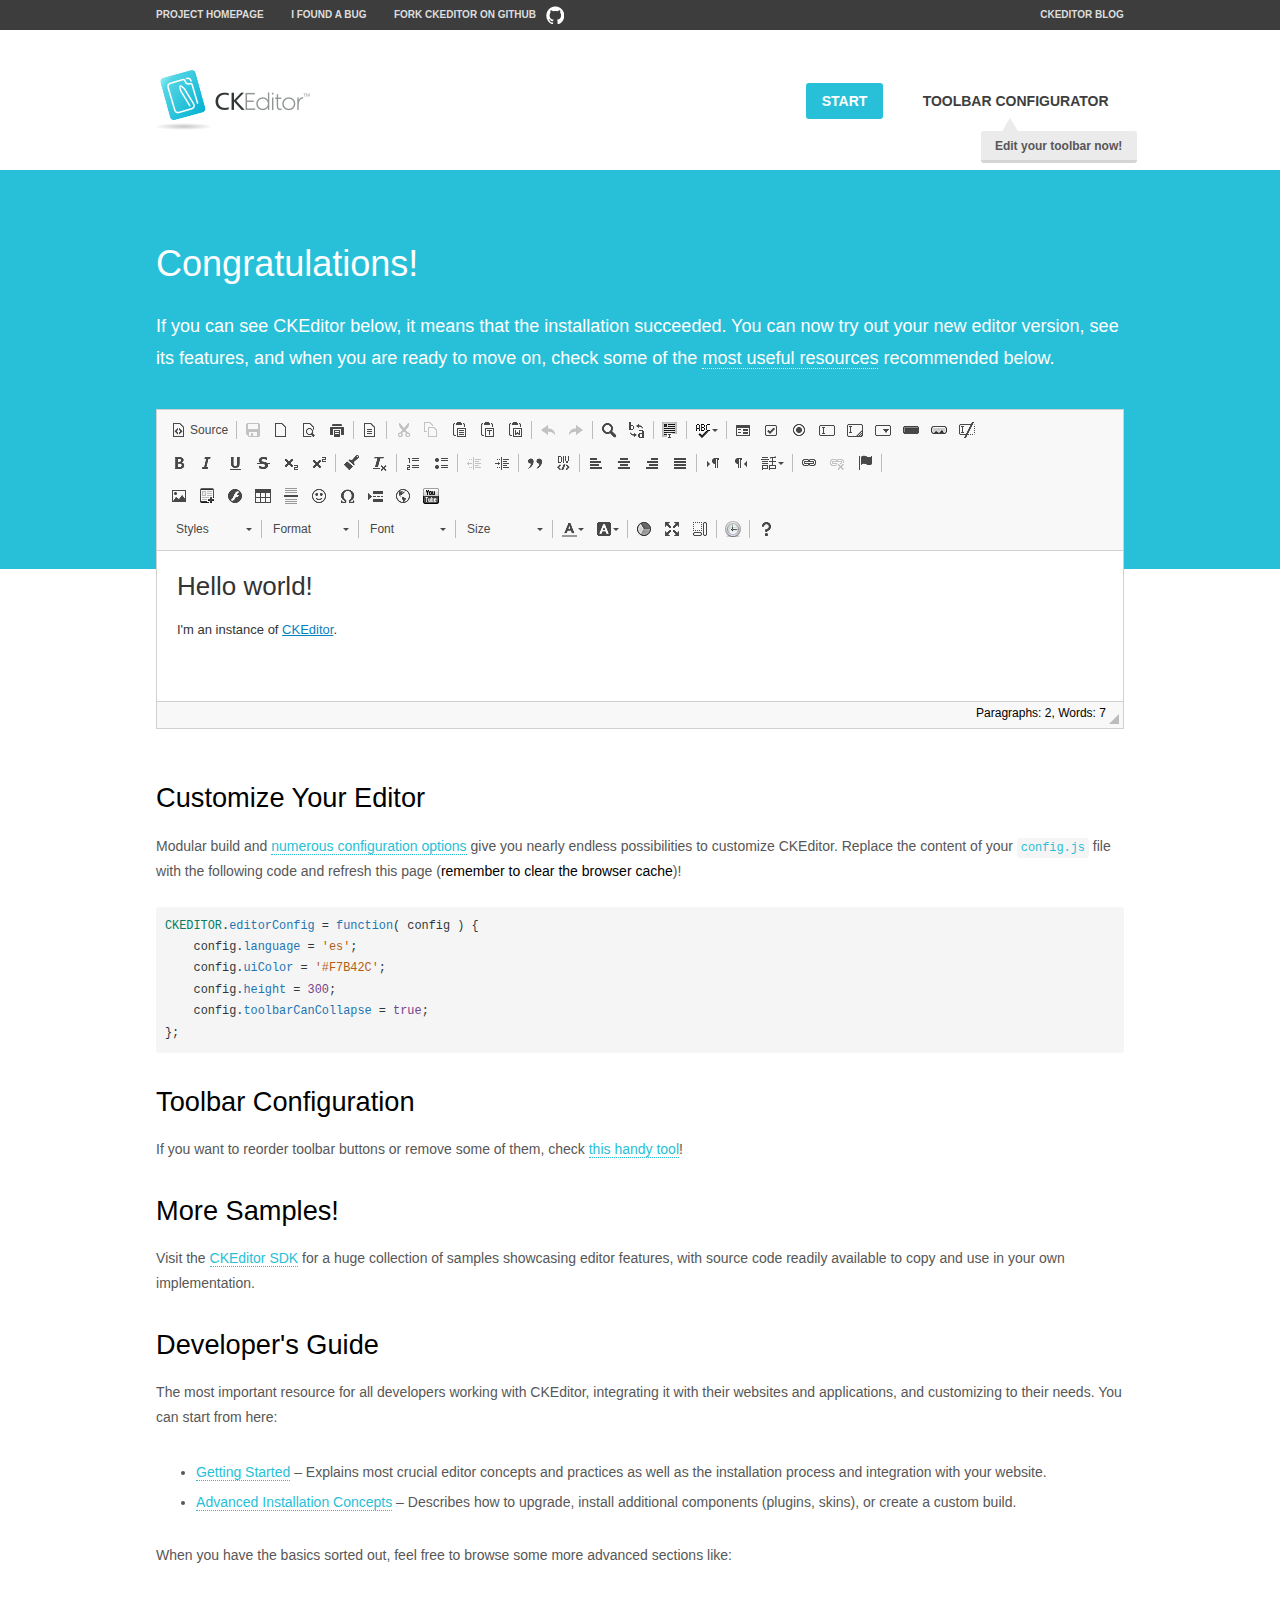
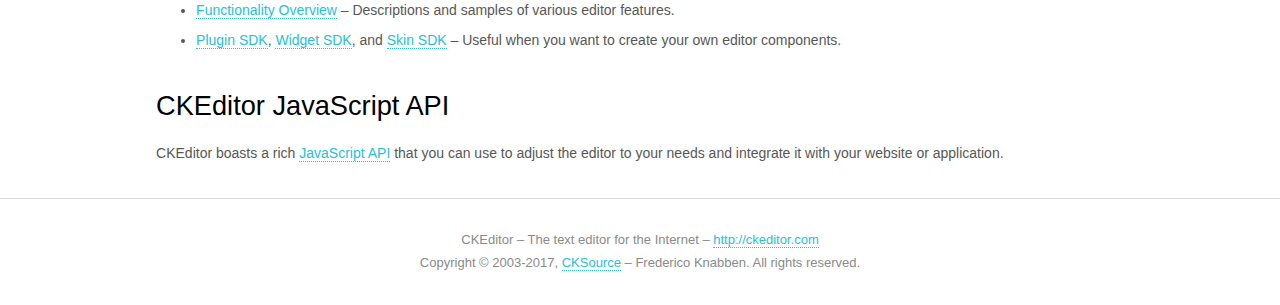
==== commit fe344428: "changed build" ====
--- a/ckeditor/samples/index.html
+++ b/ckeditor/samples/index.html
@@ -1,128 +1,128 @@
-<!DOCTYPE html>
-<!--
-Copyright (c) 2003-2017, CKSource - Frederico Knabben. All rights reserved.
-For licensing, see LICENSE.md or http://ckeditor.com/license
--->
-<html>
-<head>
-	<meta charset="utf-8">
-	<title>CKEditor Sample</title>
-	<script src="../ckeditor.js"></script>
-	<script src="js/sample.js"></script>
-	<link rel="stylesheet" href="css/samples.css">
-	<link rel="stylesheet" href="toolbarconfigurator/lib/codemirror/neo.css">
-</head>
-<body id="main">
-
-<nav class="navigation-a">
-	<div class="grid-container">
-		<ul class="navigation-a-left grid-width-70">
-			<li><a href="http://ckeditor.com">Project Homepage</a></li>
-			<li><a href="http://dev.ckeditor.com/">I found a bug</a></li>
-			<li><a href="http://github.com/ckeditor/ckeditor-dev" class="icon-pos-right icon-navigation-a-github">Fork CKEditor on GitHub</a></li>
-		</ul>
-		<ul class="navigation-a-right grid-width-30">
-			<li><a href="http://ckeditor.com/blog-list">CKEditor Blog</a></li>
-		</ul>
-	</div>
-</nav>
-
-<header class="header-a">
-	<div class="grid-container">
-		<h1 class="header-a-logo grid-width-30">
-			<a href="index.html"><img src="img/logo.png" alt="CKEditor Sample"></a>
-		</h1>
-
-		<nav class="navigation-b grid-width-70">
-			<ul>
-				<li><a href="index.html" class="button-a button-a-background">Start</a></li>
-				<li><a href="toolbarconfigurator/index.html" class="button-a">Toolbar configurator <span class="balloon-a balloon-a-nw">Edit your toolbar now!</span></a></li>
-			</ul>
-		</nav>
-	</div>
-</header>
-
-<main>
-	<div class="adjoined-top">
-		<div class="grid-container">
-			<div class="content grid-width-100">
-				<h1>Congratulations!</h1>
-				<p>
-					If you can see CKEditor below, it means that the installation succeeded.
-					You can now try out your new editor version, see its features, and when you are ready to move on, check some of the <a href="#sample-customize">most useful resources</a> recommended below.
-				</p>
-			</div>
-		</div>
-	</div>
-	<div class="adjoined-bottom">
-		<div class="grid-container">
-			<div class="grid-width-100">
-				<div id="editor">
-					<h1>Hello world!</h1>
-					<p>I'm an instance of <a href="http://ckeditor.com">CKEditor</a>.</p>
-				</div>
-			</div>
-		</div>
-	</div>
-
-	<div class="grid-container">
-		<div class="content grid-width-100">
-			<section id="sample-customize">
-				<h2>Customize Your Editor</h2>
-				<p>Modular build and <a href="http://docs.ckeditor.com/#!/guide/dev_configuration">numerous configuration options</a> give you nearly endless possibilities to customize CKEditor. Replace the content of your <code><a href="../config.js">config.js</a></code> file with the following code and refresh this page (<strong>remember to clear the browser cache</strong>)!</p>
-		<pre class="cm-s-neo CodeMirror"><code><span style="padding-right: 0.1px;"><span class="cm-variable">CKEDITOR</span>.<span class="cm-property">editorConfig</span> <span class="cm-operator">=</span> <span class="cm-keyword">function</span>( <span class="cm-def">config</span> ) {</span>
-<span style="padding-right: 0.1px;"><span class="cm-tab">	</span><span class="cm-variable-2">config</span>.<span class="cm-property">language</span> <span class="cm-operator">=</span> <span class="cm-string">'es'</span>;</span>
-<span style="padding-right: 0.1px;"><span class="cm-tab">	</span><span class="cm-variable-2">config</span>.<span class="cm-property">uiColor</span> <span class="cm-operator">=</span> <span class="cm-string">'#F7B42C'</span>;</span>
-<span style="padding-right: 0.1px;"><span class="cm-tab">	</span><span class="cm-variable-2">config</span>.<span class="cm-property">height</span> <span class="cm-operator">=</span> <span class="cm-number">300</span>;</span>
-<span style="padding-right: 0.1px;"><span class="cm-tab">	</span><span class="cm-variable-2">config</span>.<span class="cm-property">toolbarCanCollapse</span> <span class="cm-operator">=</span> <span class="cm-atom">true</span>;</span>
-<span style="padding-right: 0.1px;">};</span></code></pre>
-			</section>
-
-			<section>
-				<h2>Toolbar Configuration</h2>
-				<p>If you want to reorder toolbar buttons or remove some of them, check <a href="toolbarconfigurator/index.html">this handy tool</a>!</p>
-			</section>
-
-			<section>
-				<h2>More Samples!</h2>
-				<p>Visit the <a href="http://sdk.ckeditor.com">CKEditor SDK</a> for a huge collection of samples showcasing editor features, with source code readily available to copy and use in your own implementation.</p>
-			</section>
-
-			<section>
-				<h2>Developer's Guide</h2>
-				<p>The most important resource for all developers working with CKEditor, integrating it with their websites and applications, and customizing to their needs. You can start from here:</p>
-				<ul>
-					<li><a href="http://docs.ckeditor.com/#!/guide/dev_installation">Getting Started</a> &ndash; Explains most crucial editor concepts and practices as well as the installation process and integration with your website.</li>
-					<li><a href="http://docs.ckeditor.com/#!/guide/dev_advanced_installation">Advanced Installation Concepts</a> &ndash; Describes how to upgrade, install additional components (plugins, skins), or create a custom build.</li>
-				</ul>
-					<p>When you have the basics sorted out, feel free to browse some more advanced sections like:</p>
-				<ul>
-					<li><a href="http://docs.ckeditor.com/#!/guide/dev_features">Functionality Overview</a> &ndash; Descriptions and samples of various editor features.</li>
-					<li><a href="http://docs.ckeditor.com/#!/guide/plugin_sdk_intro">Plugin SDK</a>, <a href="http://docs.ckeditor.com/#!/guide/widget_sdk_intro">Widget SDK</a>, and <a href="http://docs.ckeditor.com/#!/guide/skin_sdk_intro">Skin SDK</a> &ndash; Useful when you want to create your own editor components.</li>
-				</ul>
-			</section>
-
-			<section>
-				<h2>CKEditor JavaScript API</h2>
-				<p>CKEditor boasts a rich <a href="http://docs.ckeditor.com/#!/api">JavaScript API</a> that you can use to adjust the editor to your needs and integrate it with your website or application.</p>
-			</section>
-		</div>
-	</div>
-</main>
-
-<footer class="footer-a grid-container">
-	<div class="grid-container">
-		<p class="grid-width-100">
-			CKEditor &ndash; The text editor for the Internet &ndash; <a class="samples" href="http://ckeditor.com/">http://ckeditor.com</a>
-		</p>
-		<p class="grid-width-100" id="copy">
-			Copyright &copy; 2003-2017, <a class="samples" href="http://cksource.com/">CKSource</a> &ndash; Frederico Knabben. All rights reserved.
-		</p>
-	</div>
-</footer>
-<script>
-	initSample();
-</script>
-
-</body>
-</html>
+<!DOCTYPE html>
+<!--
+Copyright (c) 2003-2017, CKSource - Frederico Knabben. All rights reserved.
+For licensing, see LICENSE.md or http://ckeditor.com/license
+-->
+<html>
+<head>
+	<meta charset="utf-8">
+	<title>CKEditor Sample</title>
+	<script src="../ckeditor.js"></script>
+	<script src="js/sample.js"></script>
+	<link rel="stylesheet" href="css/samples.css">
+	<link rel="stylesheet" href="toolbarconfigurator/lib/codemirror/neo.css">
+</head>
+<body id="main">
+
+<nav class="navigation-a">
+	<div class="grid-container">
+		<ul class="navigation-a-left grid-width-70">
+			<li><a href="http://ckeditor.com">Project Homepage</a></li>
+			<li><a href="http://dev.ckeditor.com/">I found a bug</a></li>
+			<li><a href="http://github.com/ckeditor/ckeditor-dev" class="icon-pos-right icon-navigation-a-github">Fork CKEditor on GitHub</a></li>
+		</ul>
+		<ul class="navigation-a-right grid-width-30">
+			<li><a href="http://ckeditor.com/blog-list">CKEditor Blog</a></li>
+		</ul>
+	</div>
+</nav>
+
+<header class="header-a">
+	<div class="grid-container">
+		<h1 class="header-a-logo grid-width-30">
+			<a href="index.html"><img src="img/logo.png" alt="CKEditor Sample"></a>
+		</h1>
+
+		<nav class="navigation-b grid-width-70">
+			<ul>
+				<li><a href="index.html" class="button-a button-a-background">Start</a></li>
+				<li><a href="toolbarconfigurator/index.html" class="button-a">Toolbar configurator <span class="balloon-a balloon-a-nw">Edit your toolbar now!</span></a></li>
+			</ul>
+		</nav>
+	</div>
+</header>
+
+<main>
+	<div class="adjoined-top">
+		<div class="grid-container">
+			<div class="content grid-width-100">
+				<h1>Congratulations!</h1>
+				<p>
+					If you can see CKEditor below, it means that the installation succeeded.
+					You can now try out your new editor version, see its features, and when you are ready to move on, check some of the <a href="#sample-customize">most useful resources</a> recommended below.
+				</p>
+			</div>
+		</div>
+	</div>
+	<div class="adjoined-bottom">
+		<div class="grid-container">
+			<div class="grid-width-100">
+				<div id="editor">
+					<h1>Hello world!</h1>
+					<p>I'm an instance of <a href="http://ckeditor.com">CKEditor</a>.</p>
+				</div>
+			</div>
+		</div>
+	</div>
+
+	<div class="grid-container">
+		<div class="content grid-width-100">
+			<section id="sample-customize">
+				<h2>Customize Your Editor</h2>
+				<p>Modular build and <a href="http://docs.ckeditor.com/#!/guide/dev_configuration">numerous configuration options</a> give you nearly endless possibilities to customize CKEditor. Replace the content of your <code><a href="../config.js">config.js</a></code> file with the following code and refresh this page (<strong>remember to clear the browser cache</strong>)!</p>
+		<pre class="cm-s-neo CodeMirror"><code><span style="padding-right: 0.1px;"><span class="cm-variable">CKEDITOR</span>.<span class="cm-property">editorConfig</span> <span class="cm-operator">=</span> <span class="cm-keyword">function</span>( <span class="cm-def">config</span> ) {</span>
+<span style="padding-right: 0.1px;"><span class="cm-tab">	</span><span class="cm-variable-2">config</span>.<span class="cm-property">language</span> <span class="cm-operator">=</span> <span class="cm-string">'es'</span>;</span>
+<span style="padding-right: 0.1px;"><span class="cm-tab">	</span><span class="cm-variable-2">config</span>.<span class="cm-property">uiColor</span> <span class="cm-operator">=</span> <span class="cm-string">'#F7B42C'</span>;</span>
+<span style="padding-right: 0.1px;"><span class="cm-tab">	</span><span class="cm-variable-2">config</span>.<span class="cm-property">height</span> <span class="cm-operator">=</span> <span class="cm-number">300</span>;</span>
+<span style="padding-right: 0.1px;"><span class="cm-tab">	</span><span class="cm-variable-2">config</span>.<span class="cm-property">toolbarCanCollapse</span> <span class="cm-operator">=</span> <span class="cm-atom">true</span>;</span>
+<span style="padding-right: 0.1px;">};</span></code></pre>
+			</section>
+
+			<section>
+				<h2>Toolbar Configuration</h2>
+				<p>If you want to reorder toolbar buttons or remove some of them, check <a href="toolbarconfigurator/index.html">this handy tool</a>!</p>
+			</section>
+
+			<section>
+				<h2>More Samples!</h2>
+				<p>Visit the <a href="http://sdk.ckeditor.com">CKEditor SDK</a> for a huge collection of samples showcasing editor features, with source code readily available to copy and use in your own implementation.</p>
+			</section>
+
+			<section>
+				<h2>Developer's Guide</h2>
+				<p>The most important resource for all developers working with CKEditor, integrating it with their websites and applications, and customizing to their needs. You can start from here:</p>
+				<ul>
+					<li><a href="http://docs.ckeditor.com/#!/guide/dev_installation">Getting Started</a> &ndash; Explains most crucial editor concepts and practices as well as the installation process and integration with your website.</li>
+					<li><a href="http://docs.ckeditor.com/#!/guide/dev_advanced_installation">Advanced Installation Concepts</a> &ndash; Describes how to upgrade, install additional components (plugins, skins), or create a custom build.</li>
+				</ul>
+					<p>When you have the basics sorted out, feel free to browse some more advanced sections like:</p>
+				<ul>
+					<li><a href="http://docs.ckeditor.com/#!/guide/dev_features">Functionality Overview</a> &ndash; Descriptions and samples of various editor features.</li>
+					<li><a href="http://docs.ckeditor.com/#!/guide/plugin_sdk_intro">Plugin SDK</a>, <a href="http://docs.ckeditor.com/#!/guide/widget_sdk_intro">Widget SDK</a>, and <a href="http://docs.ckeditor.com/#!/guide/skin_sdk_intro">Skin SDK</a> &ndash; Useful when you want to create your own editor components.</li>
+				</ul>
+			</section>
+
+			<section>
+				<h2>CKEditor JavaScript API</h2>
+				<p>CKEditor boasts a rich <a href="http://docs.ckeditor.com/#!/api">JavaScript API</a> that you can use to adjust the editor to your needs and integrate it with your website or application.</p>
+			</section>
+		</div>
+	</div>
+</main>
+
+<footer class="footer-a grid-container">
+	<div class="grid-container">
+		<p class="grid-width-100">
+			CKEditor &ndash; The text editor for the Internet &ndash; <a class="samples" href="http://ckeditor.com/">http://ckeditor.com</a>
+		</p>
+		<p class="grid-width-100" id="copy">
+			Copyright &copy; 2003-2017, <a class="samples" href="http://cksource.com/">CKSource</a> &ndash; Frederico Knabben. All rights reserved.
+		</p>
+	</div>
+</footer>
+<script>
+	initSample();
+</script>
+
+</body>
+</html>
--- a/ckeditor/samples/css/samples.css
+++ b/ckeditor/samples/css/samples.css
@@ -1,1632 +1,1632 @@
-/**
- * @license Copyright (c) 2003-2017, CKSource - Frederico Knabben. All rights reserved.
- * For licensing, see LICENSE.md or http://ckeditor.com/license
- */
-@media (max-width: 900px) {
-  .global-is-mobile-hidden {
-    display: none !important;
-  }
-}
-article,
-aside,
-details,
-figcaption,
-figure,
-footer,
-header,
-hgroup,
-main,
-menu,
-nav,
-section {
-  display: block;
-}
-body,
-html {
-  margin: 0;
-  padding: 0;
-  font: 16px / 1.8 Arial, 'Helvetica Neue', Helvetica, sans-serif;
-  font-weight: 300;
-  color: #575757;
-}
-.grid-width-10 {
-  width: 10%;
-}
-.grid-width-20 {
-  width: 20%;
-}
-.grid-width-30 {
-  width: 30%;
-}
-.grid-width-40 {
-  width: 40%;
-}
-.grid-width-50 {
-  width: 50%;
-}
-.grid-width-60 {
-  width: 60%;
-}
-.grid-width-70 {
-  width: 70%;
-}
-.grid-width-80 {
-  width: 80%;
-}
-.grid-width-90 {
-  width: 90%;
-}
-.grid-width-100 {
-  width: 100%;
-}
-@media (max-width: 900px) {
-  .grid-width-10,
-  .grid-width-20,
-  .grid-width-30,
-  .grid-width-40,
-  .grid-width-50,
-  .grid-width-60,
-  .grid-width-70,
-  .grid-width-80,
-  .grid-width-90,
-  .grid-width-100 {
-    width: 100%;
-  }
-}
-*[class*="grid-width"] {
-  -webkit-box-sizing: border-box;
-  -moz-box-sizing: border-box;
-  box-sizing: border-box;
-  padding-left: 4%;
-  padding-right: 4%;
-  float: left;
-}
-*[class*="grid-width"]:after,
-.grid-container:after,
-*[class*="grid-width"]:before,
-.grid-container:before {
-  content: '';
-  display: block;
-  overflow: hidden;
-  visibility: hidden;
-  font-size: 0;
-  line-height: 0;
-  width: 0;
-  height: 0;
-}
-*[class*="grid-width"]:after,
-.grid-container:after {
-  clear: both;
-}
-.grid-container {
-  -webkit-box-sizing: border-box;
-  -moz-box-sizing: border-box;
-  box-sizing: border-box;
-  margin-left: auto;
-  margin-right: auto;
-}
-.grid-container-nested *[class*="grid-width"]:first-child {
-  padding-left: 0;
-}
-.grid-container-nested *[class*="grid-width"]:last-child {
-  padding-right: 0;
-}
-@media (max-width: 900px) {
-  .grid-container-nested *[class*="grid-width"]:first-child {
-    padding-left: 4%;
-  }
-  .grid-container-nested *[class*="grid-width"]:last-child {
-    padding-right: 4%;
-  }
-}
-.header-a {
-  min-height: 140px;
-  overflow: hidden;
-}
-.header-a .header-a-logo {
-  margin: 40px 0 0;
-}
-@media (max-width: 900px) {
-  .header-a .header-a-logo {
-    text-align: center;
-  }
-}
-.header-a .header-a-logo img {
-  border: transparent;
-}
-.navigation-a {
-  height: 30px;
-  background: #3D3D3D;
-  position: absolute;
-  left: 0;
-  right: 0;
-  top: 0;
-  padding: 0;
-  overflow: hidden;
-}
-@media (max-width: 900px) {
-  .navigation-a {
-    text-align: center;
-  }
-}
-.navigation-a ul {
-  list-style: none;
-  margin: 0;
-  overflow: hidden;
-}
-.navigation-a ul li,
-.navigation-a ul li a {
-  display: inline-block;
-}
-@media (max-width: 900px) {
-  .navigation-a ul {
-    width: auto;
-    text-overflow: ellipsis;
-    white-space: nowrap;
-    display: inline-block;
-    float: none;
-  }
-  .navigation-a ul:before,
-  .navigation-a ul:after {
-    display: none;
-  }
-}
-.navigation-a ul.navigation-a-left {
-  text-align: left;
-}
-@media (max-width: 900px) {
-  .navigation-a ul.navigation-a-left {
-    padding-right: 0;
-  }
-}
-.navigation-a ul.navigation-a-right {
-  text-align: right;
-}
-@media (max-width: 900px) {
-  .navigation-a ul.navigation-a-right {
-    padding-left: 23px;
-  }
-}
-.navigation-a ul li + li {
-  margin-left: 23px;
-}
-.navigation-a ul li a {
-  font-size: 10px;
-  font-size: 0.625rem;
-  line-height: 18px;
-  line-height: 1.13rem;
-  line-height: 30px;
-  float: left;
-  color: #ddd;
-  font-weight: bold;
-  text-decoration: none;
-  text-transform: uppercase;
-}
-.navigation-a ul li a:hover {
-  cursor: pointer;
-  color: #fff;
-}
-.icon-navigation-a-github:before,
-.icon-navigation-a-github:after {
-  background-image: url("[data-uri]");
-}
-.navigation-b {
-  text-align: right;
-  margin: 52px 0 0;
-  overflow: visible;
-}
-@media (max-width: 900px) {
-  .navigation-b {
-    text-align: center;
-    margin-top: 20px;
-    padding: 0;
-  }
-}
-.navigation-b ul {
-  padding: 0;
-  list-style: none;
-  margin: 0;
-  overflow: visible;
-}
-.navigation-b ul li,
-.navigation-b ul li a {
-  display: inline-block;
-}
-@media (max-width: 900px) {
-  .navigation-b ul {
-    display: table;
-    width: 100%;
-    padding-bottom: 1.5em;
-  }
-}
-@media (max-width: 900px) {
-  .navigation-b ul li {
-    display: table-row;
-  }
-}
-.navigation-b ul li + li {
-  margin-left: 20px;
-}
-@media (max-width: 900px) {
-  .navigation-b ul li + li {
-    margin-left: 0;
-  }
-}
-.navigation-b ul li a {
-  -webkit-box-sizing: border-box;
-  -moz-box-sizing: border-box;
-  box-sizing: border-box;
-  text-transform: uppercase;
-  text-decoration: none;
-  outline: none;
-}
-@media (max-width: 900px) {
-  .navigation-b ul li a {
-    width: 100%;
-    -webkit-border-radius: 0;
-    -webkit-background-clip: padding-box;
-    -moz-border-radius: 0;
-    -moz-background-clip: padding;
-    border-radius: 0;
-    background-clip: padding-box;
-  }
-}
-.footer-a {
-  font-size: 13px;
-  font-size: 0.8125rem;
-  line-height: 23.4px;
-  line-height: 1.46rem;
-  padding-top: 2.25em;
-  padding-bottom: 2.25em;
-  overflow: hidden;
-  color: #8a8a8a;
-}
-.footer-a a {
-  color: #27C0D8;
-  text-decoration: none;
-  border-bottom: 1px dotted #27C0D8;
-}
-.footer-a a:hover {
-  color: #23adc2;
-}
-.footer-a p {
-  margin: 0;
-  display: inline-block;
-  text-align: center;
-}
-.content {
-  font-size: 14px;
-  font-size: 0.875rem;
-  line-height: 25.2px;
-  line-height: 1.57rem;
-  overflow: hidden;
-  padding-top: 1.5em;
-  padding-bottom: 1.5em;
-}
-.content p {
-  margin: 0.75em 0;
-}
-.content ul,
-.content ol,
-.content pre,
-.content blockquote,
-.content textarea:not([class^="cke"]),
-.content .cke {
-  margin: 1.875em 0;
-}
-.content code,
-.content kbd {
-  -webkit-border-radius: 3px;
-  -webkit-background-clip: padding-box;
-  -moz-border-radius: 3px;
-  -moz-background-clip: padding;
-  border-radius: 3px;
-  background-clip: padding-box;
-  padding: 3px 4px;
-}
-.content pre,
-.content code,
-.content kbd,
-.content blockquote {
-  background: #f5f5f5;
-}
-.content blockquote,
-.content pre {
-  background: none;
-  border-left: 4px solid #27C0D8;
-  padding: 1.5em 2.25em;
-}
-.content p a,
-.content ul a,
-.content ol a,
-.content blockquote a,
-.content h1 a,
-.content h2 a,
-.content h3 a,
-.content h4 a,
-.content h5 a {
-  color: #27C0D8;
-  text-decoration: none;
-  border-bottom: 1px dotted #27C0D8;
-}
-.content p a:hover,
-.content ul a:hover,
-.content ol a:hover,
-.content blockquote a:hover,
-.content h1 a:hover,
-.content h2 a:hover,
-.content h3 a:hover,
-.content h4 a:hover,
-.content h5 a:hover {
-  color: #23adc2;
-}
-.content h1,
-.content h2,
-.content h3,
-.content h4,
-.content h5 {
-  color: #000;
-  font-weight: 100;
-}
-.content h1 code,
-.content h2 code,
-.content h3 code,
-.content h4 code,
-.content h5 code,
-.content h1 kbd,
-.content h2 kbd,
-.content h3 kbd,
-.content h4 kbd,
-.content h5 kbd {
-  font-size: inherit;
-}
-.content h1 a.content-heading-anchor,
-.content h2 a.content-heading-anchor,
-.content h3 a.content-heading-anchor,
-.content h4 a.content-heading-anchor,
-.content h5 a.content-heading-anchor {
-  font-weight: 100;
-  vertical-align: middle;
-  opacity: 0;
-  border: 0;
-}
-.content h1:hover a.content-heading-anchor,
-.content h2:hover a.content-heading-anchor,
-.content h3:hover a.content-heading-anchor,
-.content h4:hover a.content-heading-anchor,
-.content h5:hover a.content-heading-anchor {
-  opacity: 1;
-}
-.content h1:target a,
-.content h2:target a,
-.content h3:target a,
-.content h4:target a,
-.content h5:target a {
-  -webkit-animation: targetLinkOpacity 0.5s linear alternate;
-  -moz-animation: targetLinkOpacity 0.5s linear alternate;
-  -o-animation: targetLinkOpacity 0.5s linear alternate;
-  animation: targetLinkOpacity 0.5s linear alternate;
-  opacity: 1;
-}
-.content input,
-.content select,
-.content textarea:not([class^="cke"]) {
-  -webkit-border-radius: 3px;
-  -webkit-background-clip: padding-box;
-  -moz-border-radius: 3px;
-  -moz-background-clip: padding;
-  border-radius: 3px;
-  background-clip: padding-box;
-  -webkit-box-shadow: inset 0 1px 1px rgba(0, 0, 0, 0.08);
-  -moz-box-shadow: inset 0 1px 1px rgba(0, 0, 0, 0.08);
-  box-shadow: inset 0 1px 1px rgba(0, 0, 0, 0.08);
-  font: inherit;
-  color: inherit;
-  border: 1px solid #D9D9D9;
-  padding: .2em .5em;
-}
-.content input:focus,
-.content select:focus,
-.content textarea:not([class^="cke"]):focus {
-  border-color: #66afe9;
-  outline: 0;
-  -webkit-box-shadow: inset 0 1px 1px rgba(0, 0, 0, 0.08), 0 0 8px #93c6ef;
-  -moz-box-shadow: inset 0 1px 1px rgba(0, 0, 0, 0.08), 0 0 8px #93c6ef;
-  box-shadow: inset 0 1px 1px rgba(0, 0, 0, 0.08), 0 0 8px #93c6ef;
-}
-.content abbr {
-  border-bottom: 1px dotted #666;
-  cursor: pointer;
-}
-.content blockquote {
-  font-style: italic;
-  font-family: Georgia, Times, "Times New Roman", serif;
-  font-size: 16px;
-  font-size: 1rem;
-  line-height: 28.8px;
-  line-height: 1.8rem;
-}
-.content em {
-  font-style: italic;
-}
-.content h1 {
-  font-size: 36px;
-  font-size: 2.25rem;
-  line-height: 64.8px;
-  line-height: 4.05rem;
-  margin: 1.125em 0 0;
-}
-.content h2 {
-  font-size: 27.2px;
-  font-size: 1.7rem;
-  line-height: 48.96px;
-  line-height: 3.06rem;
-  margin: 0.9em 0 0;
-}
-.content h3 {
-  font-size: 24px;
-  font-size: 1.5rem;
-  line-height: 43.2px;
-  line-height: 2.7rem;
-  font-weight: 500;
-  margin: 0.75em 0 0;
-}
-.content h4 {
-  font-size: 19.2px;
-  font-size: 1.2rem;
-  line-height: 34.56px;
-  line-height: 2.16rem;
-  font-weight: 500;
-  margin: 0.75em 0 0;
-}
-.content h5 {
-  font-size: 17.6px;
-  font-size: 1.1rem;
-  line-height: 31.68px;
-  line-height: 1.98rem;
-  font-weight: 500;
-  margin: 0.75em 0 0;
-}
-.content hr {
-  border: 0;
-  border-top: 4px solid #D9D9D9;
-  margin: 1.5em 0;
-}
-.content input[type="text"] {
-  height: 1.8em;
-  line-height: 1.8em;
-}
-.content input[type="button"] {
-  -webkit-appearance: button;
-  -moz-appearance: button;
-  appearance: button;
-}
-.content kbd {
-  font-size: 12px;
-  font-size: 0.75rem;
-  line-height: 21.6px;
-  line-height: 1.35rem;
-  font-family: Arial, 'Helvetica Neue', Helvetica, sans-serif;
-  padding: 2px 6px;
-  -webkit-box-shadow: 0 0 4px #fff inset, 0 2px 0 #D9D9D9;
-  -moz-box-shadow: 0 0 4px #fff inset, 0 2px 0 #D9D9D9;
-  box-shadow: 0 0 4px #fff inset, 0 2px 0 #D9D9D9;
-}
-.content p img {
-  vertical-align: middle;
-}
-.content p pre {
-  padding: 1.5em;
-}
-.content pre {
-  padding: 0;
-  border: 0;
-  tab-size: 4;
-  -o-tab-size: 4;
-  -moz-tab-size: 4;
-}
-.content pre,
-.content code {
-  font-size: 11.89px;
-  font-size: 0.743rem;
-  line-height: 21.4px;
-  line-height: 1.34rem;
-  font-family: Consolas, Menlo, Monaco, Lucida Console, Liberation Mono, DejaVu Sans Mono, Bitstream Vera Sans Mono, Courier New, monospace, serif;
-}
-.content pre a,
-.content code a {
-  border: 0;
-}
-.content pre code {
-  padding: 0.75em;
-  display: block;
-}
-.content strong {
-  color: #000;
-}
-.content ul ul,
-.content ol ul,
-.content ul ol,
-.content ol ol {
-  margin: 0.75em 0;
-}
-.content ul li,
-.content ol li {
-  font-size: 14px;
-  font-size: 0.875rem;
-  line-height: 30.24px;
-  line-height: 1.89rem;
-}
-.content textarea:not([class^="cke"]) {
-  width: 100%;
-}
-.content div.todo {
-  border: 2px dotted #444;
-  padding: 10px;
-  margin: 60px 0 10px 0;
-  /* Remove me some day */
-}
-.content div.todo:before {
-  content: "TODO";
-  font-weight: bold;
-}
-body a.button-a,
-body button.button-a,
-body input.button-a {
-  -webkit-border-radius: 3px;
-  -webkit-background-clip: padding-box;
-  -moz-border-radius: 3px;
-  -moz-background-clip: padding;
-  border-radius: 3px;
-  background-clip: padding-box;
-  font-size: 14px;
-  font-size: 0.875rem;
-  line-height: 25.2px;
-  line-height: 1.57rem;
-  height: 36px;
-  line-height: 36px;
-  padding: 0 1.1em;
-  font-weight: 700;
-  color: #3e3e3e;
-  white-space: nowrap;
-  text-decoration: none;
-  display: inline-block;
-  cursor: pointer;
-  border: 0;
-  vertical-align: middle;
-  margin: 1px 0;
-  background: transparent;
-}
-body a.button-a.icon-pos-left,
-body button.button-a.icon-pos-left,
-body input.button-a.icon-pos-left {
-  padding-left: .8em;
-}
-body a.button-a.icon-pos-right,
-body button.button-a.icon-pos-right,
-body input.button-a.icon-pos-right {
-  padding-right: .8em;
-}
-body a.button-a.button-a-no-text,
-body button.button-a.button-a-no-text,
-body input.button-a.button-a-no-text {
-  -webkit-border-radius: 100px;
-  -webkit-background-clip: padding-box;
-  -moz-border-radius: 100px;
-  -moz-background-clip: padding;
-  border-radius: 100px;
-  background-clip: padding-box;
-  width: 36px;
-  padding: 0;
-  text-indent: -999px;
-  overflow: hidden;
-  position: relative;
-  text-align: center;
-}
-body a.button-a.button-a-no-text:before,
-body button.button-a.button-a-no-text:before,
-body input.button-a.button-a-no-text:before {
-  position: absolute;
-  left: 50%;
-  top: 50%;
-  margin: -9px 0 0 -9px;
-}
-@media (max-width: 900px) {
-  body a.button-a.button-a-mobile-collapsed,
-  body button.button-a.button-a-mobile-collapsed,
-  body input.button-a.button-a-mobile-collapsed {
-    -webkit-border-radius: 100px;
-    -webkit-background-clip: padding-box;
-    -moz-border-radius: 100px;
-    -moz-background-clip: padding;
-    border-radius: 100px;
-    background-clip: padding-box;
-    width: 36px;
-    padding: 0;
-    text-indent: -999px;
-    overflow: hidden;
-    position: relative;
-    text-align: center;
-  }
-  body a.button-a.button-a-mobile-collapsed:before,
-  body button.button-a.button-a-mobile-collapsed:before,
-  body input.button-a.button-a-mobile-collapsed:before {
-    position: absolute;
-    left: 50%;
-    top: 50%;
-    margin: -9px 0 0 -9px;
-  }
-  body a.button-a.button-a-mobile-collapsed:before,
-  body button.button-a.button-a-mobile-collapsed:before,
-  body input.button-a.button-a-mobile-collapsed:before {
-    position: absolute;
-    left: 50%;
-    top: 50%;
-    margin: -9px 0 0 -9px;
-  }
-}
-body a.button-a:active,
-body button.button-a:active,
-body input.button-a:active,
-body a.button-a:hover,
-body button.button-a:hover,
-body input.button-a:hover {
-  color: #fff;
-  background: #23adc2;
-}
-body a.button-a:focus,
-body button.button-a:focus,
-body input.button-a:focus {
-  border-color: #66afe9;
-  outline: 0;
-  -webkit-box-shadow: inset 0 1px 1px rgba(0, 0, 0, 0.075), 0 0 8px #93c6ef;
-  -moz-box-shadow: inset 0 1px 1px rgba(0, 0, 0, 0.075), 0 0 8px #93c6ef;
-  box-shadow: inset 0 1px 1px rgba(0, 0, 0, 0.075), 0 0 8px #93c6ef;
-}
-body a.button-a-soft,
-body button.button-a-soft,
-body input.button-a-soft {
-  background: #e7e7e7;
-}
-body a.button-a-soft:active,
-body button.button-a-soft:active,
-body input.button-a-soft:active,
-body a.button-a-soft:hover,
-body button.button-a-soft:hover,
-body input.button-a-soft:hover {
-  color: #3e3e3e;
-  background: #cecece;
-}
-body a.button-a-background,
-body button.button-a-background,
-body input.button-a-background,
-body a.navigation-b ul li a:hover,
-body button.navigation-b ul li a:hover,
-body input.navigation-b ul li a:hover {
-  color: #fff;
-  background: #27C0D8;
-}
-body a.button-a-background:active,
-body button.button-a-background:active,
-body input.button-a-background:active,
-body a.button-a-background:hover,
-body button.button-a-background:hover,
-body input.button-a-background:hover,
-body a.navigation-b ul li a:hover:active,
-body button.navigation-b ul li a:hover:active,
-body input.navigation-b ul li a:hover:active,
-body a.navigation-b ul li a:hover:hover,
-body button.navigation-b ul li a:hover:hover,
-body input.navigation-b ul li a:hover:hover {
-  color: #fff;
-  background: #23adc2;
-}
-.balloon-a {
-  font-size: 12px;
-  font-size: 0.75rem;
-  line-height: 21.6px;
-  line-height: 1.35rem;
-  -webkit-border-radius: 3px;
-  -webkit-background-clip: padding-box;
-  -moz-border-radius: 3px;
-  -moz-background-clip: padding;
-  border-radius: 3px;
-  background-clip: padding-box;
-  border-bottom: 3px solid #d4d4d4;
-  background: #ebebeb;
-  display: inline-block;
-  white-space: nowrap;
-  padding: .4em 1.2em .2em;
-  font-weight: 700;
-  position: relative;
-  z-index: 1000;
-  text-transform: none;
-  color: #575757;
-}
-.balloon-a:hover {
-  color: #575757;
-}
-.balloon-a:before {
-  content: '';
-  width: 0;
-  height: 0;
-  border-style: solid;
-  position: absolute;
-}
-.balloon-a-ne:before,
-.balloon-a-nw:before {
-  top: -13px;
-  border-width: 0 9px 15.6px 9px;
-  border-color: transparent transparent #ebebeb transparent;
-}
-.balloon-a-se:before,
-.balloon-a-sw:before {
-  bottom: -13px;
-  border-width: 15.6px 9px 0 9px;
-  border-color: #ebebeb transparent transparent transparent;
-}
-.balloon-a-nw:before,
-.balloon-a-sw:before {
-  left: 20px;
-}
-.balloon-a-ne:before,
-.balloon-a-se:before {
-  right: 20px;
-}
-.icon-pos-left:before,
-.icon-pos-right:after {
-  content: '';
-  display: inline-block;
-  width: 18px;
-  height: 18px;
-  vertical-align: middle;
-  background-repeat: no-repeat;
-}
-.icon-pos-left:before {
-  margin-right: 10px;
-}
-.icon-pos-right:after {
-  margin-left: 10px;
-}
-.icon-download:before,
-.icon-download:after {
-  background-image: url("[data-uri]");
-}
-.icon-question-mark:before,
-.icon-question-mark:after {
-  background-image: url("[data-uri]");
-}
-.icon-close:before,
-.icon-close:after {
-  background-image: url("[data-uri]");
-}
-.ie8 .switch > * {
-  vertical-align: middle;
-}
-.ie8 .switch input[type="radio"] {
-  margin: 0 0.25em;
-  display: inline-block;
-}
-.ie8 .switch label {
-  margin-left: 0 !important;
-  margin-right: 0 !important;
-}
-.ie8 .switch label[data-for="1"] {
-  float: left;
-}
-.ie8 .switch label[data-for="2"] {
-  float: right;
-}
-.ie8 .switch .switch-inner {
-  display: none;
-}
-.switch {
-  font-size: 14px;
-  font-size: 0.875rem;
-  line-height: 25.2px;
-  line-height: 1.57rem;
-  font-weight: bold;
-  background-color: #27C0D8;
-  overflow: hidden;
-  display: inline-block;
-  padding: 0.75em 0.25em;
-  color: #fff;
-  -webkit-border-radius: 3px;
-  -webkit-background-clip: padding-box;
-  -moz-border-radius: 3px;
-  -moz-background-clip: padding;
-  border-radius: 3px;
-  background-clip: padding-box;
-  position: relative;
-}
-.switch input[type="radio"] {
-  display: none;
-}
-.switch label {
-  position: relative;
-  z-index: 2;
-  float: left;
-  cursor: pointer;
-  padding: 0 0.75em;
-}
-.switch label:hover {
-  text-decoration: underline;
-}
-.switch .switch-inner {
-  float: left;
-  background-color: #FFF;
-  height: 1.5em;
-  width: 4.125em;
-  padding: 2px;
-  margin: 0 0.25em;
-  -webkit-border-radius: 5.5px;
-  -webkit-background-clip: padding-box;
-  -moz-border-radius: 5.5px;
-  -moz-background-clip: padding;
-  border-radius: 5.5px;
-  background-clip: padding-box;
-}
-.switch .switch-inner .handler {
-  overflow: hidden;
-  position: relative;
-  display: block;
-  height: 1.5em;
-  width: 1.5em;
-  background: #25b4cb;
-  -webkit-border-radius: 4.5px;
-  -webkit-background-clip: padding-box;
-  -moz-border-radius: 4.5px;
-  -moz-background-clip: padding;
-  border-radius: 4.5px;
-  background-clip: padding-box;
-}
-.switch .switch-inner .handler:before {
-  content: '';
-  display: block;
-  position: absolute;
-  top: 0;
-  right: 0;
-  bottom: 3px;
-  left: 0;
-  background-color: #34c4da;
-  -webkit-border-bottom-left-radius: 4.5px;
-  -moz-border-radius-bottomleft: 4.5px;
-  border-bottom-left-radius: 4.5px;
-  -webkit-border-bottom-right-radius: 4.5px;
-  -webkit-background-clip: padding-box;
-  -moz-border-radius-bottomright: 4.5px;
-  -moz-background-clip: padding;
-  border-bottom-right-radius: 4.5px;
-  background-clip: padding-box;
-}
-.switch:hover .switch-inner .handler:before {
-  background: #45c9dd;
-}
-.switch input[data-num="2"]:checked ~ .switch-inner > .handler {
-  margin-left: auto;
-}
-.switch input[data-num="2"]:checked ~ label[data-for="1"] {
-  padding-right: 5.125em;
-  margin-right: -4.375em;
-}
-.switch input[data-num="1"]:checked ~ label[data-for="2"] {
-  padding-left: 5.125em;
-  margin-left: -4.375em;
-}
-.toggler {
-  -webkit-user-select: none;
-  -moz-user-select: none;
-  -ms-user-select: none;
-  user-select: none;
-}
-.toggler label {
-  cursor: pointer;
-}
-.toggler [data-collapse] {
-  display: inherit;
-}
-.toggler [data-expand] {
-  display: none;
-}
-.toggler.collapsed [data-collapse] {
-  display: none;
-}
-.toggler.collapsed [data-expand] {
-  display: inherit;
-}
-.toggler-container {
-  overflow: hidden;
-}
-.toggler-container.collapsed {
-  height: 0;
-}
-.icon-toggler-expanded:before,
-.icon-toggler-collapsed:before,
-.icon-toggler-expanded:after,
-.icon-toggler-collapsed:after {
-  background-image: url("[data-uri]");
-}
-.icon-toggler-expanded.icon-light:before,
-.icon-toggler-collapsed.icon-light:before,
-.icon-toggler-expanded.icon-light:after,
-.icon-toggler-collapsed.icon-light:after {
-  background-image: url("[data-uri]");
-}
-.icon-toggler-expanded:before,
-.icon-toggler-expanded:after {
-  background-position: top left;
-}
-.icon-toggler-collapsed:before,
-.icon-toggler-collapsed:after {
-  background-position: bottom left;
-}
-.modal {
-  padding: 20px;
-  border-radius: 3px;
-  background-color: white;
-  max-width: 700px;
-  -webkit-box-sizing: border-box;
-  -moz-box-sizing: border-box;
-  box-sizing: border-box;
-  width: 80% !important;
-  top: 50% !important;
-  -webkit-transform: translate(-50%, -50%) !important;
-  -moz-transform: translate(-50%, -50%) !important;
-  -o-transform: translate(-50%, -50%) !important;
-  -ms-transform: translate(-50%, -50%) !important;
-  transform: translate(-50%, -50%) !important;
-}
-.modal-close {
-  -webkit-border-radius: 100px;
-  -webkit-background-clip: padding-box;
-  -moz-border-radius: 100px;
-  -moz-background-clip: padding;
-  border-radius: 100px;
-  background-clip: padding-box;
-  cursor: pointer;
-  height: 18px;
-  width: 18px;
-  position: absolute;
-  top: 10px;
-  right: 10px;
-  font-size: 17px;
-  text-align: center;
-  line-height: 19px;
-  background: #cccccc;
-}
-main .grid-container,
-header .grid-container,
-.navigation-a > div,
-footer > div {
-  max-width: 968px;
-}
-.header-a {
-  margin-top: 30px;
-}
-.footer-a {
-  border-top: 1px solid #D9D9D9;
-}
-.adjoined-top {
-  background-color: #27C0D8;
-  color: #fff;
-}
-.adjoined-top .content h1,
-.adjoined-top .content h2,
-.adjoined-top .content h3,
-.adjoined-top .content h4,
-.adjoined-top .content h5 {
-  color: #fff;
-}
-.adjoined-top .content p {
-  font-size: 18px;
-  font-size: 1.125rem;
-  line-height: 32.4px;
-  line-height: 2.02rem;
-  font-weight: 100;
-}
-.adjoined-top .content p a {
-  text-decoration: none;
-  border-bottom: 1px dotted #fff;
-  color: inherit;
-}
-.adjoined-top .content p a:hover {
-  color: #e6e6e6;
-}
-.adjoined-top .content button {
-  color: #fff;
-}
-.adjoined-top .content strong {
-  color: #fff;
-}
-.adjoined-top .content code {
-  font-size: inherit;
-  color: #27C0D8;
-}
-.adjoined-bottom {
-  position: relative;
-}
-.adjoined-bottom:before {
-  z-index: -1;
-  content: '';
-  background: #27C0D8;
-  position: absolute;
-  top: 0;
-  left: 0;
-  right: 0;
-  height: 50%;
-}
-main .grid-container,
-header .grid-container,
-.navigation-a > div,
-footer > div {
-  max-width: 1052px;
-}
-main .grid-container.freed-width {
-  max-width: none;
-}
-.switch {
-  background: #25b4cb;
-  float: right;
-  overflow: visible;
-}
-.switch .balloon-a {
-  position: absolute;
-  top: -40px;
-  right: 50%;
-  margin-right: -15px;
-  background: #FFEFC1;
-  border-bottom-color: #DCDCA4;
-}
-.switch .balloon-a:before {
-  border-color: #FFEFC1 transparent transparent transparent;
-}
-#toolbar .editors-container {
-  overflow: hidden;
-  height: 0;
-  transition: height 200ms;
-}
-#toolbar .editors-container.active {
-  height: auto;
-}
-#main #editor {
-  background: #FFF;
-  padding: 2% 4%;
-  border: dashed 5px #27C0D8;
-}
-#main .adjoined-top:before {
-  height: 335px;
-}
-#toolbar .adjoined-top:before {
-  height: 219px;
-}
-#toolbar .adjoined-top .grid-container-nested {
-  height: 147px;
-}
-.content .grid-switch-magic {
-  margin: 3.5em 0 0;
-}
-#info-box {
-  padding-bottom: 0;
-}
-#info-box > div {
-  width: 100%;
-  text-align: right;
-}
-#info-box > div .toggler {
-  padding-right: 0;
-}
-#info-box > div .toggler:hover {
-  background: transparent;
-  color: #000;
-}
-#info-box > div .toggler:hover > label {
-  text-decoration: underline;
-}
-#info-box > div h2 {
-  float: left;
-  margin-top: 0;
-}
-#info-box > div#instructions-container {
-  text-align: left;
-}
-#toolbarModifierWrapper {
-  overflow: hidden;
-  height: 0;
-  opacity: 0;
-  transition: height 200ms;
-}
-#toolbarModifierWrapper.active {
-  height: auto;
-  opacity: 1;
-}
-header {
-  overflow: visible;
-}
-header div.grid-container {
-  overflow: visible;
-}
-header .navigation-b {
-  overflow: visible;
-}
-header .navigation-b ul {
-  overflow: visible;
-}
-header .navigation-b a {
-  position: relative;
-}
-header .balloon-a {
-  position: absolute;
-  top: 48px;
-  left: 50%;
-  margin-left: -35px;
-}
-@media (max-width: 1140px) {
-  header .balloon-a {
-    left: auto;
-    margin-left: auto;
-    right: 50%;
-    margin-right: -35px;
-  }
-  header .balloon-a:before {
-    left: auto;
-    right: 22px;
-  }
-}
-@media (max-width: 900px) {
-  header .balloon-a {
-    display: none;
-  }
-}
-#toolbar .cke_toolbar {
-  pointer-events: none;
-  -webkit-user-select: none;
-  -moz-user-select: none;
-  -ms-user-select: none;
-  user-select: none;
-  cursor: default;
-}
-.some-toolbar-active .cke_toolbar {
-  zoom: 1;
-  filter: alpha(opacity=50);
-  -webkit-opacity: 0.5;
-  -moz-opacity: 0.5;
-  opacity: 0.5;
-}
-.cke_toolbar.active {
-  position: relative;
-  zoom: 1;
-  filter: alpha(opacity=100);
-  -webkit-opacity: 1;
-  -moz-opacity: 1;
-  opacity: 1;
-}
-.cke_toolbar.active:after {
-  content: '';
-  display: block;
-  position: absolute;
-  top: 0;
-  right: 6px;
-  bottom: 5px;
-  left: 0;
-  -webkit-border-radius: 5px;
-  -webkit-background-clip: padding-box;
-  -moz-border-radius: 5px;
-  -moz-background-clip: padding;
-  border-radius: 5px;
-  background-clip: padding-box;
-  -webkit-box-shadow: 0px 0px 15px 3px #fff4b0;
-  -moz-box-shadow: 0px 0px 15px 3px #fff4b0;
-  box-shadow: 0px 0px 15px 3px #fff4b0;
-}
-.cke_toolbar.active .cke_toolgroup {
-  -webkit-box-shadow: none;
-  -moz-box-shadow: none;
-  box-shadow: none;
-  border-color: #e3c300;
-}
-.cke_toolbar.active .cke_combo,
-.cke_toolbar.active .cke_toolgroup {
-  position: relative;
-  z-index: 2;
-}
-.cke_toolbar.active .cke_combo_button {
-  -webkit-box-shadow: none;
-  -moz-box-shadow: none;
-  box-shadow: none;
-}
-.unselectable {
-  -webkit-user-select: none;
-  -moz-user-select: none;
-  -ms-user-select: none;
-  user-select: none;
-}
-.toolbar {
-  padding: 5px 0;
-  margin-bottom: 2.4em;
-  overflow: hidden;
-  background: #fff;
-}
-.toolbar button.button-a.cke_button {
-  cursor: pointer;
-  display: inline-block;
-  padding: 4px 6px;
-  outline: 0;
-  border: 1px solid #a6a6a6;
-}
-.toolbar button.button-a.hidden {
-  display: none;
-}
-.toolbar button.button-a.left {
-  float: left;
-  margin-right: 8px;
-}
-.toolbar button.button-a.right {
-  float: right;
-  margin-left: 8px;
-}
-.toolbar button.button-a .highlight {
-  color: #ffefc1;
-}
-.configContainer.hidden,
-.toolbarModifier.hidden,
-.toolbarModifier-hints.hidden {
-  display: none;
-}
-.toolbarModifier :focus,
-.toolbar button:focus,
-.configContainer textarea.configCode:focus {
-  outline: none;
-}
-div.toolbarModifier {
-  padding: 0;
-  overflow: hidden;
-  width: 100%;
-  position: relative;
-  display: table;
-  border-collapse: collapse;
-}
-div.toolbarModifier ::-moz-focus-inner {
-  border: 0;
-}
-div.toolbarModifier .empty {
-  display: none;
-}
-div.toolbarModifier.empty-visible .empty {
-  display: table-row;
-  zoom: 1;
-  filter: alpha(opacity=60);
-  -webkit-opacity: 0.6;
-  -moz-opacity: 0.6;
-  opacity: 0.6;
-}
-div.toolbarModifier .empty > p {
-  line-height: 31px;
-}
-div.toolbarModifier > ul {
-  padding: 0;
-  margin: 0;
-  border-top: 1px solid #ccc;
-  width: 100%;
-}
-div.toolbarModifier > ul[data-type="table-header"] {
-  display: table-header-group;
-}
-div.toolbarModifier > ul[data-type="table-body"] {
-  display: table-row-group;
-}
-div.toolbarModifier > ul p {
-  padding: 0;
-  margin: 0;
-}
-div.toolbarModifier > ul > li {
-  display: table-row;
-}
-div.toolbarModifier > ul > li[data-type="header"] {
-  font-weight: bold;
-  user-select: none;
-  cursor: default;
-}
-div.toolbarModifier > ul > li[data-type="group"],
-div.toolbarModifier > ul > li[data-type="separator"] {
-  border-bottom: 1px solid #ccc;
-}
-div.toolbarModifier > ul > li[data-type="subgroup"] {
-  border-top: 1px solid #eee;
-}
-div.toolbarModifier > ul > li[data-type="subgroup"]:first-child {
-  border-top: none;
-}
-div.toolbarModifier > ul > li[data-type="group"].active,
-div.toolbarModifier > ul > li[data-type="group"]:hover,
-div.toolbarModifier > ul > li[data-type="separator"].active,
-div.toolbarModifier > ul > li[data-type="separator"]:hover {
-  overflow: hidden;
-  z-index: 2;
-}
-div.toolbarModifier > ul > li[data-type="group"].active,
-div.toolbarModifier > ul > li[data-type="separator"].active,
-div.toolbarModifier > ul > li[data-type="group"].active:hover,
-div.toolbarModifier > ul > li[data-type="separator"].active:hover {
-  background: #f0fafb;
-}
-div.toolbarModifier > ul > li[data-type="group"]:hover,
-div.toolbarModifier > ul > li[data-type="separator"]:hover {
-  background: #fffbe3;
-}
-div.toolbarModifier > ul > li[data-type="separator"] {
-  background: #f5f5f5;
-}
-div.toolbarModifier > ul > li[data-type="separator"]:after {
-  content: '';
-  width: 100%;
-}
-div.toolbarModifier > ul > li[data-type="separator"] > p {
-  padding: 2px 5px;
-}
-div.toolbarModifier > ul > li > p,
-div.toolbarModifier > ul > li > ul {
-  display: table-cell;
-  vertical-align: middle;
-}
-div.toolbarModifier > ul > li p {
-  padding-left: 5px;
-  min-width: 200px;
-}
-div.toolbarModifier > ul > li p span {
-  white-space: nowrap;
-  cursor: default;
-}
-div.toolbarModifier > ul > li p span button {
-  font-size: 12.666px;
-  margin-right: 5px;
-  cursor: pointer;
-  background: #fff;
-  -webkit-border-radius: 5px;
-  -webkit-background-clip: padding-box;
-  -moz-border-radius: 5px;
-  -moz-background-clip: padding;
-  border-radius: 5px;
-  background-clip: padding-box;
-  border: 1px solid #bbb;
-  padding: 0 7px;
-  line-height: 12px;
-  height: 20px;
-}
-div.toolbarModifier > ul > li p span button:not(.disabled):hover,
-div.toolbarModifier > ul > li p span button:not(.disabled):focus {
-  color: #fff;
-  background-color: #454545;
-  border-color: transparent;
-}
-div.toolbarModifier > ul > li p span button.move.disabled {
-  cursor: default;
-  zoom: 1;
-  filter: alpha(opacity=20);
-  -webkit-opacity: 0.2;
-  -moz-opacity: 0.2;
-  opacity: 0.2;
-}
-div.toolbarModifier > ul > li ul {
-  border-collapse: collapse;
-  padding: 0;
-  width: 100%;
-}
-div.toolbarModifier > ul > li ul li {
-  display: table-row;
-  list-style-type: none;
-  line-height: 1;
-}
-div.toolbarModifier > ul > li ul li[data-type="subgroup"] {
-  border-top: 1px solid #ddd;
-}
-div.toolbarModifier > ul > li ul li[data-type="subgroup"]:first-child {
-  border-top: 0;
-}
-div.toolbarModifier > ul > li ul li[data-type="subgroup"] [data-type="button"] {
-  -webkit-border-radius: 3px;
-  -webkit-background-clip: padding-box;
-  -moz-border-radius: 3px;
-  -moz-background-clip: padding;
-  border-radius: 3px;
-  background-clip: padding-box;
-  padding: 0 2px;
-}
-div.toolbarModifier > ul > li ul li[data-type="subgroup"] [data-type="button"]:focus {
-  background: rgba(0, 0, 0, 0.04);
-}
-div.toolbarModifier > ul > li ul li[data-type="subgroup"] [data-type="button"] input {
-  vertical-align: middle;
-}
-div.toolbarModifier > ul > li ul li > p,
-div.toolbarModifier > ul > li ul li > ul {
-  display: table-cell;
-  vertical-align: middle;
-}
-div.toolbarModifier > ul > li ul li ul {
-  padding: 0;
-}
-div.toolbarModifier > ul > li ul li ul li {
-  padding: 0;
-  display: inline-block;
-  cursor: pointer;
-  margin: 2px 5px 2px 0;
-}
-div.toolbarModifier > ul > li ul li ul li .cke_combo_text {
-  cursor: pointer;
-  white-space: nowrap;
-}
-div.toolbarModifier > ul > li ul li ul li .cke_toolgroup,
-div.toolbarModifier > ul > li ul li ul li .cke_combo_button {
-  cursor: pointer;
-  margin: 0;
-  vertical-align: middle;
-  border: 1px solid #ddd;
-  font-size: 11.41px;
-  font-size: 0.713rem;
-  line-height: 20.54px;
-  line-height: 1.28rem;
-}
-div.toolbarModifier > .codemirror-wrapper {
-  overflow-y: auto;
-}
-div.toolbarModifier-hints {
-  float: right;
-  width: 350px;
-  min-width: 150px;
-  overflow-y: auto;
-  margin-left: 1.5em;
-}
-div.toolbarModifier-hints h3 {
-  font-size: 18.08px;
-  font-size: 1.13rem;
-  line-height: 32.54px;
-  line-height: 2.03rem;
-  padding: 0.36em 1.5em;
-  background: #f5f5f5;
-  border-bottom: 1px solid #ddd;
-  margin-top: 0;
-  margin-bottom: 1.2em;
-}
-div.toolbarModifier-hints dl {
-  margin-bottom: 1.2em;
-  overflow: hidden;
-}
-div.toolbarModifier-hints dl .list-header {
-  font-weight: bold;
-  border: 0;
-  padding-bottom: 0.6em;
-}
-div.toolbarModifier-hints dl > p {
-  text-align: center;
-}
-div.toolbarModifier-hints dl dt {
-  float: left;
-  width: 9em;
-  clear: both;
-  text-align: right;
-  border-top: 1px solid #ddd;
-  padding-left: 1.5em;
-  padding-right: .1em;
-  -webkit-box-sizing: border-box;
-  -moz-box-sizing: border-box;
-  box-sizing: border-box;
-}
-div.toolbarModifier-hints dl dt code {
-  background: none;
-  border: none;
-  vertical-align: middle;
-}
-div.toolbarModifier-hints dl dd {
-  margin-left: 10em;
-  clear: right;
-  padding-right: 1.5em;
-}
-div.toolbarModifier-hints dl dd code {
-  line-height: 2.2em;
-}
-div.toolbarModifier-hints dl dd:after {
-  content: '\00a0';
-  display: block;
-  clear: left;
-  float: right;
-  height: 0;
-  width: 0;
-}
-.toolbarModifier-hints,
-.configContainer textarea.configCode,
-.CodeMirror {
-  -webkit-border-radius: 3px;
-  -webkit-background-clip: padding-box;
-  -moz-border-radius: 3px;
-  -moz-background-clip: padding;
-  border-radius: 3px;
-  background-clip: padding-box;
-  border: 1px solid #ccc;
-  font-size: 13.01px;
-  font-size: 0.813rem;
-  line-height: 23.42px;
-  line-height: 1.46rem;
-}
-.configContainer textarea.configCode,
-.CodeMirror pre,
-.CodeMirror-linenumber {
-  font-size: 13.01px;
-  font-size: 0.813rem;
-  line-height: 23.42px;
-  line-height: 1.46rem;
-  font-family: Consolas, Menlo, Monaco, Lucida Console, Liberation Mono, DejaVu Sans Mono, Bitstream Vera Sans Mono, Courier New, monospace, serif;
-}
-.CodeMirror pre {
-  border: none;
-  padding: 0;
-  margin: 0;
-}
-.configContainer textarea.configCode {
-  -webkit-box-sizing: border-box;
-  -moz-box-sizing: border-box;
-  box-sizing: border-box;
-  color: #575757;
-  padding: 10px;
-  width: 100%;
-  min-height: 500px;
-  margin: 0;
-  resize: none;
-  outline: none;
-  -moz-tab-size: 4;
-  tab-size: 4;
-  white-space: pre;
-  word-wrap: normal;
-  overflow: auto;
-}
-.CodeMirror-hints.toolbar-modifier {
-  padding: 0;
-  color: #575757;
-  font-size: 14px;
-  font-size: 0.875rem;
-  line-height: 25.2px;
-  line-height: 1.57rem;
-  font-family: Consolas, Menlo, Monaco, Lucida Console, Liberation Mono, DejaVu Sans Mono, Bitstream Vera Sans Mono, Courier New, monospace, serif;
-}
-.CodeMirror-hints.toolbar-modifier .CodeMirror-hint-active {
-  color: #575757;
-  background: #f0fafb;
-}
-.CodeMirror-hints.toolbar-modifier > li:hover {
-  background: #fffbe3;
-}
-/* Text modifier */
-#toolbarModifierWrapper {
-  margin-bottom: 1.2em;
-}
-#toolbarModifierWrapper .invalid .CodeMirror {
-  background: #fff8f8;
-  border-color: red;
-}
-#toolbarModifierWrapper .CodeMirror {
-  height: auto;
-  padding: 0 0.6em;
-}
-.staticContainer {
-  position: fixed;
-  top: 0;
-  width: 100%;
-  z-index: 10;
-}
-.staticContainer > .grid-container {
-  max-width: 1052px;
-}
-.staticContainer > .grid-container .inner {
-  background: #fff;
-}
-.staticContainer > .grid-container .inner .toolbar {
-  margin-bottom: 0;
-}
-#help {
-  position: relative;
-  top: -15px;
-  left: -5px;
-}
-#help-content {
-  display: none;
-}
-/*# sourceMappingURL=[data-uri] */
+/**
+ * @license Copyright (c) 2003-2017, CKSource - Frederico Knabben. All rights reserved.
+ * For licensing, see LICENSE.md or http://ckeditor.com/license
+ */
+@media (max-width: 900px) {
+  .global-is-mobile-hidden {
+    display: none !important;
+  }
+}
+article,
+aside,
+details,
+figcaption,
+figure,
+footer,
+header,
+hgroup,
+main,
+menu,
+nav,
+section {
+  display: block;
+}
+body,
+html {
+  margin: 0;
+  padding: 0;
+  font: 16px / 1.8 Arial, 'Helvetica Neue', Helvetica, sans-serif;
+  font-weight: 300;
+  color: #575757;
+}
+.grid-width-10 {
+  width: 10%;
+}
+.grid-width-20 {
+  width: 20%;
+}
+.grid-width-30 {
+  width: 30%;
+}
+.grid-width-40 {
+  width: 40%;
+}
+.grid-width-50 {
+  width: 50%;
+}
+.grid-width-60 {
+  width: 60%;
+}
+.grid-width-70 {
+  width: 70%;
+}
+.grid-width-80 {
+  width: 80%;
+}
+.grid-width-90 {
+  width: 90%;
+}
+.grid-width-100 {
+  width: 100%;
+}
+@media (max-width: 900px) {
+  .grid-width-10,
+  .grid-width-20,
+  .grid-width-30,
+  .grid-width-40,
+  .grid-width-50,
+  .grid-width-60,
+  .grid-width-70,
+  .grid-width-80,
+  .grid-width-90,
+  .grid-width-100 {
+    width: 100%;
+  }
+}
+*[class*="grid-width"] {
+  -webkit-box-sizing: border-box;
+  -moz-box-sizing: border-box;
+  box-sizing: border-box;
+  padding-left: 4%;
+  padding-right: 4%;
+  float: left;
+}
+*[class*="grid-width"]:after,
+.grid-container:after,
+*[class*="grid-width"]:before,
+.grid-container:before {
+  content: '';
+  display: block;
+  overflow: hidden;
+  visibility: hidden;
+  font-size: 0;
+  line-height: 0;
+  width: 0;
+  height: 0;
+}
+*[class*="grid-width"]:after,
+.grid-container:after {
+  clear: both;
+}
+.grid-container {
+  -webkit-box-sizing: border-box;
+  -moz-box-sizing: border-box;
+  box-sizing: border-box;
+  margin-left: auto;
+  margin-right: auto;
+}
+.grid-container-nested *[class*="grid-width"]:first-child {
+  padding-left: 0;
+}
+.grid-container-nested *[class*="grid-width"]:last-child {
+  padding-right: 0;
+}
+@media (max-width: 900px) {
+  .grid-container-nested *[class*="grid-width"]:first-child {
+    padding-left: 4%;
+  }
+  .grid-container-nested *[class*="grid-width"]:last-child {
+    padding-right: 4%;
+  }
+}
+.header-a {
+  min-height: 140px;
+  overflow: hidden;
+}
+.header-a .header-a-logo {
+  margin: 40px 0 0;
+}
+@media (max-width: 900px) {
+  .header-a .header-a-logo {
+    text-align: center;
+  }
+}
+.header-a .header-a-logo img {
+  border: transparent;
+}
+.navigation-a {
+  height: 30px;
+  background: #3D3D3D;
+  position: absolute;
+  left: 0;
+  right: 0;
+  top: 0;
+  padding: 0;
+  overflow: hidden;
+}
+@media (max-width: 900px) {
+  .navigation-a {
+    text-align: center;
+  }
+}
+.navigation-a ul {
+  list-style: none;
+  margin: 0;
+  overflow: hidden;
+}
+.navigation-a ul li,
+.navigation-a ul li a {
+  display: inline-block;
+}
+@media (max-width: 900px) {
+  .navigation-a ul {
+    width: auto;
+    text-overflow: ellipsis;
+    white-space: nowrap;
+    display: inline-block;
+    float: none;
+  }
+  .navigation-a ul:before,
+  .navigation-a ul:after {
+    display: none;
+  }
+}
+.navigation-a ul.navigation-a-left {
+  text-align: left;
+}
+@media (max-width: 900px) {
+  .navigation-a ul.navigation-a-left {
+    padding-right: 0;
+  }
+}
+.navigation-a ul.navigation-a-right {
+  text-align: right;
+}
+@media (max-width: 900px) {
+  .navigation-a ul.navigation-a-right {
+    padding-left: 23px;
+  }
+}
+.navigation-a ul li + li {
+  margin-left: 23px;
+}
+.navigation-a ul li a {
+  font-size: 10px;
+  font-size: 0.625rem;
+  line-height: 18px;
+  line-height: 1.13rem;
+  line-height: 30px;
+  float: left;
+  color: #ddd;
+  font-weight: bold;
+  text-decoration: none;
+  text-transform: uppercase;
+}
+.navigation-a ul li a:hover {
+  cursor: pointer;
+  color: #fff;
+}
+.icon-navigation-a-github:before,
+.icon-navigation-a-github:after {
+  background-image: url("[data-uri]");
+}
+.navigation-b {
+  text-align: right;
+  margin: 52px 0 0;
+  overflow: visible;
+}
+@media (max-width: 900px) {
+  .navigation-b {
+    text-align: center;
+    margin-top: 20px;
+    padding: 0;
+  }
+}
+.navigation-b ul {
+  padding: 0;
+  list-style: none;
+  margin: 0;
+  overflow: visible;
+}
+.navigation-b ul li,
+.navigation-b ul li a {
+  display: inline-block;
+}
+@media (max-width: 900px) {
+  .navigation-b ul {
+    display: table;
+    width: 100%;
+    padding-bottom: 1.5em;
+  }
+}
+@media (max-width: 900px) {
+  .navigation-b ul li {
+    display: table-row;
+  }
+}
+.navigation-b ul li + li {
+  margin-left: 20px;
+}
+@media (max-width: 900px) {
+  .navigation-b ul li + li {
+    margin-left: 0;
+  }
+}
+.navigation-b ul li a {
+  -webkit-box-sizing: border-box;
+  -moz-box-sizing: border-box;
+  box-sizing: border-box;
+  text-transform: uppercase;
+  text-decoration: none;
+  outline: none;
+}
+@media (max-width: 900px) {
+  .navigation-b ul li a {
+    width: 100%;
+    -webkit-border-radius: 0;
+    -webkit-background-clip: padding-box;
+    -moz-border-radius: 0;
+    -moz-background-clip: padding;
+    border-radius: 0;
+    background-clip: padding-box;
+  }
+}
+.footer-a {
+  font-size: 13px;
+  font-size: 0.8125rem;
+  line-height: 23.4px;
+  line-height: 1.46rem;
+  padding-top: 2.25em;
+  padding-bottom: 2.25em;
+  overflow: hidden;
+  color: #8a8a8a;
+}
+.footer-a a {
+  color: #27C0D8;
+  text-decoration: none;
+  border-bottom: 1px dotted #27C0D8;
+}
+.footer-a a:hover {
+  color: #23adc2;
+}
+.footer-a p {
+  margin: 0;
+  display: inline-block;
+  text-align: center;
+}
+.content {
+  font-size: 14px;
+  font-size: 0.875rem;
+  line-height: 25.2px;
+  line-height: 1.57rem;
+  overflow: hidden;
+  padding-top: 1.5em;
+  padding-bottom: 1.5em;
+}
+.content p {
+  margin: 0.75em 0;
+}
+.content ul,
+.content ol,
+.content pre,
+.content blockquote,
+.content textarea:not([class^="cke"]),
+.content .cke {
+  margin: 1.875em 0;
+}
+.content code,
+.content kbd {
+  -webkit-border-radius: 3px;
+  -webkit-background-clip: padding-box;
+  -moz-border-radius: 3px;
+  -moz-background-clip: padding;
+  border-radius: 3px;
+  background-clip: padding-box;
+  padding: 3px 4px;
+}
+.content pre,
+.content code,
+.content kbd,
+.content blockquote {
+  background: #f5f5f5;
+}
+.content blockquote,
+.content pre {
+  background: none;
+  border-left: 4px solid #27C0D8;
+  padding: 1.5em 2.25em;
+}
+.content p a,
+.content ul a,
+.content ol a,
+.content blockquote a,
+.content h1 a,
+.content h2 a,
+.content h3 a,
+.content h4 a,
+.content h5 a {
+  color: #27C0D8;
+  text-decoration: none;
+  border-bottom: 1px dotted #27C0D8;
+}
+.content p a:hover,
+.content ul a:hover,
+.content ol a:hover,
+.content blockquote a:hover,
+.content h1 a:hover,
+.content h2 a:hover,
+.content h3 a:hover,
+.content h4 a:hover,
+.content h5 a:hover {
+  color: #23adc2;
+}
+.content h1,
+.content h2,
+.content h3,
+.content h4,
+.content h5 {
+  color: #000;
+  font-weight: 100;
+}
+.content h1 code,
+.content h2 code,
+.content h3 code,
+.content h4 code,
+.content h5 code,
+.content h1 kbd,
+.content h2 kbd,
+.content h3 kbd,
+.content h4 kbd,
+.content h5 kbd {
+  font-size: inherit;
+}
+.content h1 a.content-heading-anchor,
+.content h2 a.content-heading-anchor,
+.content h3 a.content-heading-anchor,
+.content h4 a.content-heading-anchor,
+.content h5 a.content-heading-anchor {
+  font-weight: 100;
+  vertical-align: middle;
+  opacity: 0;
+  border: 0;
+}
+.content h1:hover a.content-heading-anchor,
+.content h2:hover a.content-heading-anchor,
+.content h3:hover a.content-heading-anchor,
+.content h4:hover a.content-heading-anchor,
+.content h5:hover a.content-heading-anchor {
+  opacity: 1;
+}
+.content h1:target a,
+.content h2:target a,
+.content h3:target a,
+.content h4:target a,
+.content h5:target a {
+  -webkit-animation: targetLinkOpacity 0.5s linear alternate;
+  -moz-animation: targetLinkOpacity 0.5s linear alternate;
+  -o-animation: targetLinkOpacity 0.5s linear alternate;
+  animation: targetLinkOpacity 0.5s linear alternate;
+  opacity: 1;
+}
+.content input,
+.content select,
+.content textarea:not([class^="cke"]) {
+  -webkit-border-radius: 3px;
+  -webkit-background-clip: padding-box;
+  -moz-border-radius: 3px;
+  -moz-background-clip: padding;
+  border-radius: 3px;
+  background-clip: padding-box;
+  -webkit-box-shadow: inset 0 1px 1px rgba(0, 0, 0, 0.08);
+  -moz-box-shadow: inset 0 1px 1px rgba(0, 0, 0, 0.08);
+  box-shadow: inset 0 1px 1px rgba(0, 0, 0, 0.08);
+  font: inherit;
+  color: inherit;
+  border: 1px solid #D9D9D9;
+  padding: .2em .5em;
+}
+.content input:focus,
+.content select:focus,
+.content textarea:not([class^="cke"]):focus {
+  border-color: #66afe9;
+  outline: 0;
+  -webkit-box-shadow: inset 0 1px 1px rgba(0, 0, 0, 0.08), 0 0 8px #93c6ef;
+  -moz-box-shadow: inset 0 1px 1px rgba(0, 0, 0, 0.08), 0 0 8px #93c6ef;
+  box-shadow: inset 0 1px 1px rgba(0, 0, 0, 0.08), 0 0 8px #93c6ef;
+}
+.content abbr {
+  border-bottom: 1px dotted #666;
+  cursor: pointer;
+}
+.content blockquote {
+  font-style: italic;
+  font-family: Georgia, Times, "Times New Roman", serif;
+  font-size: 16px;
+  font-size: 1rem;
+  line-height: 28.8px;
+  line-height: 1.8rem;
+}
+.content em {
+  font-style: italic;
+}
+.content h1 {
+  font-size: 36px;
+  font-size: 2.25rem;
+  line-height: 64.8px;
+  line-height: 4.05rem;
+  margin: 1.125em 0 0;
+}
+.content h2 {
+  font-size: 27.2px;
+  font-size: 1.7rem;
+  line-height: 48.96px;
+  line-height: 3.06rem;
+  margin: 0.9em 0 0;
+}
+.content h3 {
+  font-size: 24px;
+  font-size: 1.5rem;
+  line-height: 43.2px;
+  line-height: 2.7rem;
+  font-weight: 500;
+  margin: 0.75em 0 0;
+}
+.content h4 {
+  font-size: 19.2px;
+  font-size: 1.2rem;
+  line-height: 34.56px;
+  line-height: 2.16rem;
+  font-weight: 500;
+  margin: 0.75em 0 0;
+}
+.content h5 {
+  font-size: 17.6px;
+  font-size: 1.1rem;
+  line-height: 31.68px;
+  line-height: 1.98rem;
+  font-weight: 500;
+  margin: 0.75em 0 0;
+}
+.content hr {
+  border: 0;
+  border-top: 4px solid #D9D9D9;
+  margin: 1.5em 0;
+}
+.content input[type="text"] {
+  height: 1.8em;
+  line-height: 1.8em;
+}
+.content input[type="button"] {
+  -webkit-appearance: button;
+  -moz-appearance: button;
+  appearance: button;
+}
+.content kbd {
+  font-size: 12px;
+  font-size: 0.75rem;
+  line-height: 21.6px;
+  line-height: 1.35rem;
+  font-family: Arial, 'Helvetica Neue', Helvetica, sans-serif;
+  padding: 2px 6px;
+  -webkit-box-shadow: 0 0 4px #fff inset, 0 2px 0 #D9D9D9;
+  -moz-box-shadow: 0 0 4px #fff inset, 0 2px 0 #D9D9D9;
+  box-shadow: 0 0 4px #fff inset, 0 2px 0 #D9D9D9;
+}
+.content p img {
+  vertical-align: middle;
+}
+.content p pre {
+  padding: 1.5em;
+}
+.content pre {
+  padding: 0;
+  border: 0;
+  tab-size: 4;
+  -o-tab-size: 4;
+  -moz-tab-size: 4;
+}
+.content pre,
+.content code {
+  font-size: 11.89px;
+  font-size: 0.743rem;
+  line-height: 21.4px;
+  line-height: 1.34rem;
+  font-family: Consolas, Menlo, Monaco, Lucida Console, Liberation Mono, DejaVu Sans Mono, Bitstream Vera Sans Mono, Courier New, monospace, serif;
+}
+.content pre a,
+.content code a {
+  border: 0;
+}
+.content pre code {
+  padding: 0.75em;
+  display: block;
+}
+.content strong {
+  color: #000;
+}
+.content ul ul,
+.content ol ul,
+.content ul ol,
+.content ol ol {
+  margin: 0.75em 0;
+}
+.content ul li,
+.content ol li {
+  font-size: 14px;
+  font-size: 0.875rem;
+  line-height: 30.24px;
+  line-height: 1.89rem;
+}
+.content textarea:not([class^="cke"]) {
+  width: 100%;
+}
+.content div.todo {
+  border: 2px dotted #444;
+  padding: 10px;
+  margin: 60px 0 10px 0;
+  /* Remove me some day */
+}
+.content div.todo:before {
+  content: "TODO";
+  font-weight: bold;
+}
+body a.button-a,
+body button.button-a,
+body input.button-a {
+  -webkit-border-radius: 3px;
+  -webkit-background-clip: padding-box;
+  -moz-border-radius: 3px;
+  -moz-background-clip: padding;
+  border-radius: 3px;
+  background-clip: padding-box;
+  font-size: 14px;
+  font-size: 0.875rem;
+  line-height: 25.2px;
+  line-height: 1.57rem;
+  height: 36px;
+  line-height: 36px;
+  padding: 0 1.1em;
+  font-weight: 700;
+  color: #3e3e3e;
+  white-space: nowrap;
+  text-decoration: none;
+  display: inline-block;
+  cursor: pointer;
+  border: 0;
+  vertical-align: middle;
+  margin: 1px 0;
+  background: transparent;
+}
+body a.button-a.icon-pos-left,
+body button.button-a.icon-pos-left,
+body input.button-a.icon-pos-left {
+  padding-left: .8em;
+}
+body a.button-a.icon-pos-right,
+body button.button-a.icon-pos-right,
+body input.button-a.icon-pos-right {
+  padding-right: .8em;
+}
+body a.button-a.button-a-no-text,
+body button.button-a.button-a-no-text,
+body input.button-a.button-a-no-text {
+  -webkit-border-radius: 100px;
+  -webkit-background-clip: padding-box;
+  -moz-border-radius: 100px;
+  -moz-background-clip: padding;
+  border-radius: 100px;
+  background-clip: padding-box;
+  width: 36px;
+  padding: 0;
+  text-indent: -999px;
+  overflow: hidden;
+  position: relative;
+  text-align: center;
+}
+body a.button-a.button-a-no-text:before,
+body button.button-a.button-a-no-text:before,
+body input.button-a.button-a-no-text:before {
+  position: absolute;
+  left: 50%;
+  top: 50%;
+  margin: -9px 0 0 -9px;
+}
+@media (max-width: 900px) {
+  body a.button-a.button-a-mobile-collapsed,
+  body button.button-a.button-a-mobile-collapsed,
+  body input.button-a.button-a-mobile-collapsed {
+    -webkit-border-radius: 100px;
+    -webkit-background-clip: padding-box;
+    -moz-border-radius: 100px;
+    -moz-background-clip: padding;
+    border-radius: 100px;
+    background-clip: padding-box;
+    width: 36px;
+    padding: 0;
+    text-indent: -999px;
+    overflow: hidden;
+    position: relative;
+    text-align: center;
+  }
+  body a.button-a.button-a-mobile-collapsed:before,
+  body button.button-a.button-a-mobile-collapsed:before,
+  body input.button-a.button-a-mobile-collapsed:before {
+    position: absolute;
+    left: 50%;
+    top: 50%;
+    margin: -9px 0 0 -9px;
+  }
+  body a.button-a.button-a-mobile-collapsed:before,
+  body button.button-a.button-a-mobile-collapsed:before,
+  body input.button-a.button-a-mobile-collapsed:before {
+    position: absolute;
+    left: 50%;
+    top: 50%;
+    margin: -9px 0 0 -9px;
+  }
+}
+body a.button-a:active,
+body button.button-a:active,
+body input.button-a:active,
+body a.button-a:hover,
+body button.button-a:hover,
+body input.button-a:hover {
+  color: #fff;
+  background: #23adc2;
+}
+body a.button-a:focus,
+body button.button-a:focus,
+body input.button-a:focus {
+  border-color: #66afe9;
+  outline: 0;
+  -webkit-box-shadow: inset 0 1px 1px rgba(0, 0, 0, 0.075), 0 0 8px #93c6ef;
+  -moz-box-shadow: inset 0 1px 1px rgba(0, 0, 0, 0.075), 0 0 8px #93c6ef;
+  box-shadow: inset 0 1px 1px rgba(0, 0, 0, 0.075), 0 0 8px #93c6ef;
+}
+body a.button-a-soft,
+body button.button-a-soft,
+body input.button-a-soft {
+  background: #e7e7e7;
+}
+body a.button-a-soft:active,
+body button.button-a-soft:active,
+body input.button-a-soft:active,
+body a.button-a-soft:hover,
+body button.button-a-soft:hover,
+body input.button-a-soft:hover {
+  color: #3e3e3e;
+  background: #cecece;
+}
+body a.button-a-background,
+body button.button-a-background,
+body input.button-a-background,
+body a.navigation-b ul li a:hover,
+body button.navigation-b ul li a:hover,
+body input.navigation-b ul li a:hover {
+  color: #fff;
+  background: #27C0D8;
+}
+body a.button-a-background:active,
+body button.button-a-background:active,
+body input.button-a-background:active,
+body a.button-a-background:hover,
+body button.button-a-background:hover,
+body input.button-a-background:hover,
+body a.navigation-b ul li a:hover:active,
+body button.navigation-b ul li a:hover:active,
+body input.navigation-b ul li a:hover:active,
+body a.navigation-b ul li a:hover:hover,
+body button.navigation-b ul li a:hover:hover,
+body input.navigation-b ul li a:hover:hover {
+  color: #fff;
+  background: #23adc2;
+}
+.balloon-a {
+  font-size: 12px;
+  font-size: 0.75rem;
+  line-height: 21.6px;
+  line-height: 1.35rem;
+  -webkit-border-radius: 3px;
+  -webkit-background-clip: padding-box;
+  -moz-border-radius: 3px;
+  -moz-background-clip: padding;
+  border-radius: 3px;
+  background-clip: padding-box;
+  border-bottom: 3px solid #d4d4d4;
+  background: #ebebeb;
+  display: inline-block;
+  white-space: nowrap;
+  padding: .4em 1.2em .2em;
+  font-weight: 700;
+  position: relative;
+  z-index: 1000;
+  text-transform: none;
+  color: #575757;
+}
+.balloon-a:hover {
+  color: #575757;
+}
+.balloon-a:before {
+  content: '';
+  width: 0;
+  height: 0;
+  border-style: solid;
+  position: absolute;
+}
+.balloon-a-ne:before,
+.balloon-a-nw:before {
+  top: -13px;
+  border-width: 0 9px 15.6px 9px;
+  border-color: transparent transparent #ebebeb transparent;
+}
+.balloon-a-se:before,
+.balloon-a-sw:before {
+  bottom: -13px;
+  border-width: 15.6px 9px 0 9px;
+  border-color: #ebebeb transparent transparent transparent;
+}
+.balloon-a-nw:before,
+.balloon-a-sw:before {
+  left: 20px;
+}
+.balloon-a-ne:before,
+.balloon-a-se:before {
+  right: 20px;
+}
+.icon-pos-left:before,
+.icon-pos-right:after {
+  content: '';
+  display: inline-block;
+  width: 18px;
+  height: 18px;
+  vertical-align: middle;
+  background-repeat: no-repeat;
+}
+.icon-pos-left:before {
+  margin-right: 10px;
+}
+.icon-pos-right:after {
+  margin-left: 10px;
+}
+.icon-download:before,
+.icon-download:after {
+  background-image: url("[data-uri]");
+}
+.icon-question-mark:before,
+.icon-question-mark:after {
+  background-image: url("[data-uri]");
+}
+.icon-close:before,
+.icon-close:after {
+  background-image: url("[data-uri]");
+}
+.ie8 .switch > * {
+  vertical-align: middle;
+}
+.ie8 .switch input[type="radio"] {
+  margin: 0 0.25em;
+  display: inline-block;
+}
+.ie8 .switch label {
+  margin-left: 0 !important;
+  margin-right: 0 !important;
+}
+.ie8 .switch label[data-for="1"] {
+  float: left;
+}
+.ie8 .switch label[data-for="2"] {
+  float: right;
+}
+.ie8 .switch .switch-inner {
+  display: none;
+}
+.switch {
+  font-size: 14px;
+  font-size: 0.875rem;
+  line-height: 25.2px;
+  line-height: 1.57rem;
+  font-weight: bold;
+  background-color: #27C0D8;
+  overflow: hidden;
+  display: inline-block;
+  padding: 0.75em 0.25em;
+  color: #fff;
+  -webkit-border-radius: 3px;
+  -webkit-background-clip: padding-box;
+  -moz-border-radius: 3px;
+  -moz-background-clip: padding;
+  border-radius: 3px;
+  background-clip: padding-box;
+  position: relative;
+}
+.switch input[type="radio"] {
+  display: none;
+}
+.switch label {
+  position: relative;
+  z-index: 2;
+  float: left;
+  cursor: pointer;
+  padding: 0 0.75em;
+}
+.switch label:hover {
+  text-decoration: underline;
+}
+.switch .switch-inner {
+  float: left;
+  background-color: #FFF;
+  height: 1.5em;
+  width: 4.125em;
+  padding: 2px;
+  margin: 0 0.25em;
+  -webkit-border-radius: 5.5px;
+  -webkit-background-clip: padding-box;
+  -moz-border-radius: 5.5px;
+  -moz-background-clip: padding;
+  border-radius: 5.5px;
+  background-clip: padding-box;
+}
+.switch .switch-inner .handler {
+  overflow: hidden;
+  position: relative;
+  display: block;
+  height: 1.5em;
+  width: 1.5em;
+  background: #25b4cb;
+  -webkit-border-radius: 4.5px;
+  -webkit-background-clip: padding-box;
+  -moz-border-radius: 4.5px;
+  -moz-background-clip: padding;
+  border-radius: 4.5px;
+  background-clip: padding-box;
+}
+.switch .switch-inner .handler:before {
+  content: '';
+  display: block;
+  position: absolute;
+  top: 0;
+  right: 0;
+  bottom: 3px;
+  left: 0;
+  background-color: #34c4da;
+  -webkit-border-bottom-left-radius: 4.5px;
+  -moz-border-radius-bottomleft: 4.5px;
+  border-bottom-left-radius: 4.5px;
+  -webkit-border-bottom-right-radius: 4.5px;
+  -webkit-background-clip: padding-box;
+  -moz-border-radius-bottomright: 4.5px;
+  -moz-background-clip: padding;
+  border-bottom-right-radius: 4.5px;
+  background-clip: padding-box;
+}
+.switch:hover .switch-inner .handler:before {
+  background: #45c9dd;
+}
+.switch input[data-num="2"]:checked ~ .switch-inner > .handler {
+  margin-left: auto;
+}
+.switch input[data-num="2"]:checked ~ label[data-for="1"] {
+  padding-right: 5.125em;
+  margin-right: -4.375em;
+}
+.switch input[data-num="1"]:checked ~ label[data-for="2"] {
+  padding-left: 5.125em;
+  margin-left: -4.375em;
+}
+.toggler {
+  -webkit-user-select: none;
+  -moz-user-select: none;
+  -ms-user-select: none;
+  user-select: none;
+}
+.toggler label {
+  cursor: pointer;
+}
+.toggler [data-collapse] {
+  display: inherit;
+}
+.toggler [data-expand] {
+  display: none;
+}
+.toggler.collapsed [data-collapse] {
+  display: none;
+}
+.toggler.collapsed [data-expand] {
+  display: inherit;
+}
+.toggler-container {
+  overflow: hidden;
+}
+.toggler-container.collapsed {
+  height: 0;
+}
+.icon-toggler-expanded:before,
+.icon-toggler-collapsed:before,
+.icon-toggler-expanded:after,
+.icon-toggler-collapsed:after {
+  background-image: url("[data-uri]");
+}
+.icon-toggler-expanded.icon-light:before,
+.icon-toggler-collapsed.icon-light:before,
+.icon-toggler-expanded.icon-light:after,
+.icon-toggler-collapsed.icon-light:after {
+  background-image: url("[data-uri]");
+}
+.icon-toggler-expanded:before,
+.icon-toggler-expanded:after {
+  background-position: top left;
+}
+.icon-toggler-collapsed:before,
+.icon-toggler-collapsed:after {
+  background-position: bottom left;
+}
+.modal {
+  padding: 20px;
+  border-radius: 3px;
+  background-color: white;
+  max-width: 700px;
+  -webkit-box-sizing: border-box;
+  -moz-box-sizing: border-box;
+  box-sizing: border-box;
+  width: 80% !important;
+  top: 50% !important;
+  -webkit-transform: translate(-50%, -50%) !important;
+  -moz-transform: translate(-50%, -50%) !important;
+  -o-transform: translate(-50%, -50%) !important;
+  -ms-transform: translate(-50%, -50%) !important;
+  transform: translate(-50%, -50%) !important;
+}
+.modal-close {
+  -webkit-border-radius: 100px;
+  -webkit-background-clip: padding-box;
+  -moz-border-radius: 100px;
+  -moz-background-clip: padding;
+  border-radius: 100px;
+  background-clip: padding-box;
+  cursor: pointer;
+  height: 18px;
+  width: 18px;
+  position: absolute;
+  top: 10px;
+  right: 10px;
+  font-size: 17px;
+  text-align: center;
+  line-height: 19px;
+  background: #cccccc;
+}
+main .grid-container,
+header .grid-container,
+.navigation-a > div,
+footer > div {
+  max-width: 968px;
+}
+.header-a {
+  margin-top: 30px;
+}
+.footer-a {
+  border-top: 1px solid #D9D9D9;
+}
+.adjoined-top {
+  background-color: #27C0D8;
+  color: #fff;
+}
+.adjoined-top .content h1,
+.adjoined-top .content h2,
+.adjoined-top .content h3,
+.adjoined-top .content h4,
+.adjoined-top .content h5 {
+  color: #fff;
+}
+.adjoined-top .content p {
+  font-size: 18px;
+  font-size: 1.125rem;
+  line-height: 32.4px;
+  line-height: 2.02rem;
+  font-weight: 100;
+}
+.adjoined-top .content p a {
+  text-decoration: none;
+  border-bottom: 1px dotted #fff;
+  color: inherit;
+}
+.adjoined-top .content p a:hover {
+  color: #e6e6e6;
+}
+.adjoined-top .content button {
+  color: #fff;
+}
+.adjoined-top .content strong {
+  color: #fff;
+}
+.adjoined-top .content code {
+  font-size: inherit;
+  color: #27C0D8;
+}
+.adjoined-bottom {
+  position: relative;
+}
+.adjoined-bottom:before {
+  z-index: -1;
+  content: '';
+  background: #27C0D8;
+  position: absolute;
+  top: 0;
+  left: 0;
+  right: 0;
+  height: 50%;
+}
+main .grid-container,
+header .grid-container,
+.navigation-a > div,
+footer > div {
+  max-width: 1052px;
+}
+main .grid-container.freed-width {
+  max-width: none;
+}
+.switch {
+  background: #25b4cb;
+  float: right;
+  overflow: visible;
+}
+.switch .balloon-a {
+  position: absolute;
+  top: -40px;
+  right: 50%;
+  margin-right: -15px;
+  background: #FFEFC1;
+  border-bottom-color: #DCDCA4;
+}
+.switch .balloon-a:before {
+  border-color: #FFEFC1 transparent transparent transparent;
+}
+#toolbar .editors-container {
+  overflow: hidden;
+  height: 0;
+  transition: height 200ms;
+}
+#toolbar .editors-container.active {
+  height: auto;
+}
+#main #editor {
+  background: #FFF;
+  padding: 2% 4%;
+  border: dashed 5px #27C0D8;
+}
+#main .adjoined-top:before {
+  height: 335px;
+}
+#toolbar .adjoined-top:before {
+  height: 219px;
+}
+#toolbar .adjoined-top .grid-container-nested {
+  height: 147px;
+}
+.content .grid-switch-magic {
+  margin: 3.5em 0 0;
+}
+#info-box {
+  padding-bottom: 0;
+}
+#info-box > div {
+  width: 100%;
+  text-align: right;
+}
+#info-box > div .toggler {
+  padding-right: 0;
+}
+#info-box > div .toggler:hover {
+  background: transparent;
+  color: #000;
+}
+#info-box > div .toggler:hover > label {
+  text-decoration: underline;
+}
+#info-box > div h2 {
+  float: left;
+  margin-top: 0;
+}
+#info-box > div#instructions-container {
+  text-align: left;
+}
+#toolbarModifierWrapper {
+  overflow: hidden;
+  height: 0;
+  opacity: 0;
+  transition: height 200ms;
+}
+#toolbarModifierWrapper.active {
+  height: auto;
+  opacity: 1;
+}
+header {
+  overflow: visible;
+}
+header div.grid-container {
+  overflow: visible;
+}
+header .navigation-b {
+  overflow: visible;
+}
+header .navigation-b ul {
+  overflow: visible;
+}
+header .navigation-b a {
+  position: relative;
+}
+header .balloon-a {
+  position: absolute;
+  top: 48px;
+  left: 50%;
+  margin-left: -35px;
+}
+@media (max-width: 1140px) {
+  header .balloon-a {
+    left: auto;
+    margin-left: auto;
+    right: 50%;
+    margin-right: -35px;
+  }
+  header .balloon-a:before {
+    left: auto;
+    right: 22px;
+  }
+}
+@media (max-width: 900px) {
+  header .balloon-a {
+    display: none;
+  }
+}
+#toolbar .cke_toolbar {
+  pointer-events: none;
+  -webkit-user-select: none;
+  -moz-user-select: none;
+  -ms-user-select: none;
+  user-select: none;
+  cursor: default;
+}
+.some-toolbar-active .cke_toolbar {
+  zoom: 1;
+  filter: alpha(opacity=50);
+  -webkit-opacity: 0.5;
+  -moz-opacity: 0.5;
+  opacity: 0.5;
+}
+.cke_toolbar.active {
+  position: relative;
+  zoom: 1;
+  filter: alpha(opacity=100);
+  -webkit-opacity: 1;
+  -moz-opacity: 1;
+  opacity: 1;
+}
+.cke_toolbar.active:after {
+  content: '';
+  display: block;
+  position: absolute;
+  top: 0;
+  right: 6px;
+  bottom: 5px;
+  left: 0;
+  -webkit-border-radius: 5px;
+  -webkit-background-clip: padding-box;
+  -moz-border-radius: 5px;
+  -moz-background-clip: padding;
+  border-radius: 5px;
+  background-clip: padding-box;
+  -webkit-box-shadow: 0px 0px 15px 3px #fff4b0;
+  -moz-box-shadow: 0px 0px 15px 3px #fff4b0;
+  box-shadow: 0px 0px 15px 3px #fff4b0;
+}
+.cke_toolbar.active .cke_toolgroup {
+  -webkit-box-shadow: none;
+  -moz-box-shadow: none;
+  box-shadow: none;
+  border-color: #e3c300;
+}
+.cke_toolbar.active .cke_combo,
+.cke_toolbar.active .cke_toolgroup {
+  position: relative;
+  z-index: 2;
+}
+.cke_toolbar.active .cke_combo_button {
+  -webkit-box-shadow: none;
+  -moz-box-shadow: none;
+  box-shadow: none;
+}
+.unselectable {
+  -webkit-user-select: none;
+  -moz-user-select: none;
+  -ms-user-select: none;
+  user-select: none;
+}
+.toolbar {
+  padding: 5px 0;
+  margin-bottom: 2.4em;
+  overflow: hidden;
+  background: #fff;
+}
+.toolbar button.button-a.cke_button {
+  cursor: pointer;
+  display: inline-block;
+  padding: 4px 6px;
+  outline: 0;
+  border: 1px solid #a6a6a6;
+}
+.toolbar button.button-a.hidden {
+  display: none;
+}
+.toolbar button.button-a.left {
+  float: left;
+  margin-right: 8px;
+}
+.toolbar button.button-a.right {
+  float: right;
+  margin-left: 8px;
+}
+.toolbar button.button-a .highlight {
+  color: #ffefc1;
+}
+.configContainer.hidden,
+.toolbarModifier.hidden,
+.toolbarModifier-hints.hidden {
+  display: none;
+}
+.toolbarModifier :focus,
+.toolbar button:focus,
+.configContainer textarea.configCode:focus {
+  outline: none;
+}
+div.toolbarModifier {
+  padding: 0;
+  overflow: hidden;
+  width: 100%;
+  position: relative;
+  display: table;
+  border-collapse: collapse;
+}
+div.toolbarModifier ::-moz-focus-inner {
+  border: 0;
+}
+div.toolbarModifier .empty {
+  display: none;
+}
+div.toolbarModifier.empty-visible .empty {
+  display: table-row;
+  zoom: 1;
+  filter: alpha(opacity=60);
+  -webkit-opacity: 0.6;
+  -moz-opacity: 0.6;
+  opacity: 0.6;
+}
+div.toolbarModifier .empty > p {
+  line-height: 31px;
+}
+div.toolbarModifier > ul {
+  padding: 0;
+  margin: 0;
+  border-top: 1px solid #ccc;
+  width: 100%;
+}
+div.toolbarModifier > ul[data-type="table-header"] {
+  display: table-header-group;
+}
+div.toolbarModifier > ul[data-type="table-body"] {
+  display: table-row-group;
+}
+div.toolbarModifier > ul p {
+  padding: 0;
+  margin: 0;
+}
+div.toolbarModifier > ul > li {
+  display: table-row;
+}
+div.toolbarModifier > ul > li[data-type="header"] {
+  font-weight: bold;
+  user-select: none;
+  cursor: default;
+}
+div.toolbarModifier > ul > li[data-type="group"],
+div.toolbarModifier > ul > li[data-type="separator"] {
+  border-bottom: 1px solid #ccc;
+}
+div.toolbarModifier > ul > li[data-type="subgroup"] {
+  border-top: 1px solid #eee;
+}
+div.toolbarModifier > ul > li[data-type="subgroup"]:first-child {
+  border-top: none;
+}
+div.toolbarModifier > ul > li[data-type="group"].active,
+div.toolbarModifier > ul > li[data-type="group"]:hover,
+div.toolbarModifier > ul > li[data-type="separator"].active,
+div.toolbarModifier > ul > li[data-type="separator"]:hover {
+  overflow: hidden;
+  z-index: 2;
+}
+div.toolbarModifier > ul > li[data-type="group"].active,
+div.toolbarModifier > ul > li[data-type="separator"].active,
+div.toolbarModifier > ul > li[data-type="group"].active:hover,
+div.toolbarModifier > ul > li[data-type="separator"].active:hover {
+  background: #f0fafb;
+}
+div.toolbarModifier > ul > li[data-type="group"]:hover,
+div.toolbarModifier > ul > li[data-type="separator"]:hover {
+  background: #fffbe3;
+}
+div.toolbarModifier > ul > li[data-type="separator"] {
+  background: #f5f5f5;
+}
+div.toolbarModifier > ul > li[data-type="separator"]:after {
+  content: '';
+  width: 100%;
+}
+div.toolbarModifier > ul > li[data-type="separator"] > p {
+  padding: 2px 5px;
+}
+div.toolbarModifier > ul > li > p,
+div.toolbarModifier > ul > li > ul {
+  display: table-cell;
+  vertical-align: middle;
+}
+div.toolbarModifier > ul > li p {
+  padding-left: 5px;
+  min-width: 200px;
+}
+div.toolbarModifier > ul > li p span {
+  white-space: nowrap;
+  cursor: default;
+}
+div.toolbarModifier > ul > li p span button {
+  font-size: 12.666px;
+  margin-right: 5px;
+  cursor: pointer;
+  background: #fff;
+  -webkit-border-radius: 5px;
+  -webkit-background-clip: padding-box;
+  -moz-border-radius: 5px;
+  -moz-background-clip: padding;
+  border-radius: 5px;
+  background-clip: padding-box;
+  border: 1px solid #bbb;
+  padding: 0 7px;
+  line-height: 12px;
+  height: 20px;
+}
+div.toolbarModifier > ul > li p span button:not(.disabled):hover,
+div.toolbarModifier > ul > li p span button:not(.disabled):focus {
+  color: #fff;
+  background-color: #454545;
+  border-color: transparent;
+}
+div.toolbarModifier > ul > li p span button.move.disabled {
+  cursor: default;
+  zoom: 1;
+  filter: alpha(opacity=20);
+  -webkit-opacity: 0.2;
+  -moz-opacity: 0.2;
+  opacity: 0.2;
+}
+div.toolbarModifier > ul > li ul {
+  border-collapse: collapse;
+  padding: 0;
+  width: 100%;
+}
+div.toolbarModifier > ul > li ul li {
+  display: table-row;
+  list-style-type: none;
+  line-height: 1;
+}
+div.toolbarModifier > ul > li ul li[data-type="subgroup"] {
+  border-top: 1px solid #ddd;
+}
+div.toolbarModifier > ul > li ul li[data-type="subgroup"]:first-child {
+  border-top: 0;
+}
+div.toolbarModifier > ul > li ul li[data-type="subgroup"] [data-type="button"] {
+  -webkit-border-radius: 3px;
+  -webkit-background-clip: padding-box;
+  -moz-border-radius: 3px;
+  -moz-background-clip: padding;
+  border-radius: 3px;
+  background-clip: padding-box;
+  padding: 0 2px;
+}
+div.toolbarModifier > ul > li ul li[data-type="subgroup"] [data-type="button"]:focus {
+  background: rgba(0, 0, 0, 0.04);
+}
+div.toolbarModifier > ul > li ul li[data-type="subgroup"] [data-type="button"] input {
+  vertical-align: middle;
+}
+div.toolbarModifier > ul > li ul li > p,
+div.toolbarModifier > ul > li ul li > ul {
+  display: table-cell;
+  vertical-align: middle;
+}
+div.toolbarModifier > ul > li ul li ul {
+  padding: 0;
+}
+div.toolbarModifier > ul > li ul li ul li {
+  padding: 0;
+  display: inline-block;
+  cursor: pointer;
+  margin: 2px 5px 2px 0;
+}
+div.toolbarModifier > ul > li ul li ul li .cke_combo_text {
+  cursor: pointer;
+  white-space: nowrap;
+}
+div.toolbarModifier > ul > li ul li ul li .cke_toolgroup,
+div.toolbarModifier > ul > li ul li ul li .cke_combo_button {
+  cursor: pointer;
+  margin: 0;
+  vertical-align: middle;
+  border: 1px solid #ddd;
+  font-size: 11.41px;
+  font-size: 0.713rem;
+  line-height: 20.54px;
+  line-height: 1.28rem;
+}
+div.toolbarModifier > .codemirror-wrapper {
+  overflow-y: auto;
+}
+div.toolbarModifier-hints {
+  float: right;
+  width: 350px;
+  min-width: 150px;
+  overflow-y: auto;
+  margin-left: 1.5em;
+}
+div.toolbarModifier-hints h3 {
+  font-size: 18.08px;
+  font-size: 1.13rem;
+  line-height: 32.54px;
+  line-height: 2.03rem;
+  padding: 0.36em 1.5em;
+  background: #f5f5f5;
+  border-bottom: 1px solid #ddd;
+  margin-top: 0;
+  margin-bottom: 1.2em;
+}
+div.toolbarModifier-hints dl {
+  margin-bottom: 1.2em;
+  overflow: hidden;
+}
+div.toolbarModifier-hints dl .list-header {
+  font-weight: bold;
+  border: 0;
+  padding-bottom: 0.6em;
+}
+div.toolbarModifier-hints dl > p {
+  text-align: center;
+}
+div.toolbarModifier-hints dl dt {
+  float: left;
+  width: 9em;
+  clear: both;
+  text-align: right;
+  border-top: 1px solid #ddd;
+  padding-left: 1.5em;
+  padding-right: .1em;
+  -webkit-box-sizing: border-box;
+  -moz-box-sizing: border-box;
+  box-sizing: border-box;
+}
+div.toolbarModifier-hints dl dt code {
+  background: none;
+  border: none;
+  vertical-align: middle;
+}
+div.toolbarModifier-hints dl dd {
+  margin-left: 10em;
+  clear: right;
+  padding-right: 1.5em;
+}
+div.toolbarModifier-hints dl dd code {
+  line-height: 2.2em;
+}
+div.toolbarModifier-hints dl dd:after {
+  content: '\00a0';
+  display: block;
+  clear: left;
+  float: right;
+  height: 0;
+  width: 0;
+}
+.toolbarModifier-hints,
+.configContainer textarea.configCode,
+.CodeMirror {
+  -webkit-border-radius: 3px;
+  -webkit-background-clip: padding-box;
+  -moz-border-radius: 3px;
+  -moz-background-clip: padding;
+  border-radius: 3px;
+  background-clip: padding-box;
+  border: 1px solid #ccc;
+  font-size: 13.01px;
+  font-size: 0.813rem;
+  line-height: 23.42px;
+  line-height: 1.46rem;
+}
+.configContainer textarea.configCode,
+.CodeMirror pre,
+.CodeMirror-linenumber {
+  font-size: 13.01px;
+  font-size: 0.813rem;
+  line-height: 23.42px;
+  line-height: 1.46rem;
+  font-family: Consolas, Menlo, Monaco, Lucida Console, Liberation Mono, DejaVu Sans Mono, Bitstream Vera Sans Mono, Courier New, monospace, serif;
+}
+.CodeMirror pre {
+  border: none;
+  padding: 0;
+  margin: 0;
+}
+.configContainer textarea.configCode {
+  -webkit-box-sizing: border-box;
+  -moz-box-sizing: border-box;
+  box-sizing: border-box;
+  color: #575757;
+  padding: 10px;
+  width: 100%;
+  min-height: 500px;
+  margin: 0;
+  resize: none;
+  outline: none;
+  -moz-tab-size: 4;
+  tab-size: 4;
+  white-space: pre;
+  word-wrap: normal;
+  overflow: auto;
+}
+.CodeMirror-hints.toolbar-modifier {
+  padding: 0;
+  color: #575757;
+  font-size: 14px;
+  font-size: 0.875rem;
+  line-height: 25.2px;
+  line-height: 1.57rem;
+  font-family: Consolas, Menlo, Monaco, Lucida Console, Liberation Mono, DejaVu Sans Mono, Bitstream Vera Sans Mono, Courier New, monospace, serif;
+}
+.CodeMirror-hints.toolbar-modifier .CodeMirror-hint-active {
+  color: #575757;
+  background: #f0fafb;
+}
+.CodeMirror-hints.toolbar-modifier > li:hover {
+  background: #fffbe3;
+}
+/* Text modifier */
+#toolbarModifierWrapper {
+  margin-bottom: 1.2em;
+}
+#toolbarModifierWrapper .invalid .CodeMirror {
+  background: #fff8f8;
+  border-color: red;
+}
+#toolbarModifierWrapper .CodeMirror {
+  height: auto;
+  padding: 0 0.6em;
+}
+.staticContainer {
+  position: fixed;
+  top: 0;
+  width: 100%;
+  z-index: 10;
+}
+.staticContainer > .grid-container {
+  max-width: 1052px;
+}
+.staticContainer > .grid-container .inner {
+  background: #fff;
+}
+.staticContainer > .grid-container .inner .toolbar {
+  margin-bottom: 0;
+}
+#help {
+  position: relative;
+  top: -15px;
+  left: -5px;
+}
+#help-content {
+  display: none;
+}
+/*# sourceMappingURL=[data-uri] */
--- a/ckeditor/samples/toolbarconfigurator/lib/codemirror/neo.css
+++ b/ckeditor/samples/toolbarconfigurator/lib/codemirror/neo.css
@@ -1,36 +1,36 @@
-/* neo theme for codemirror */
-
-/* Color scheme */
-
-.cm-s-neo.CodeMirror {
-  background-color:#ffffff;
-  color:#2e383c;
-  line-height:1.4375;
-}
-.cm-s-neo .cm-comment {color:#75787b}
-.cm-s-neo .cm-keyword, .cm-s-neo .cm-property {color:#1d75b3}
-.cm-s-neo .cm-atom,.cm-s-neo .cm-number {color:#75438a}
-.cm-s-neo .cm-node,.cm-s-neo .cm-tag {color:#9c3328}
-.cm-s-neo .cm-string {color:#b35e14}
-.cm-s-neo .cm-variable,.cm-s-neo .cm-qualifier {color:#047d65}
-
-
-/* Editor styling */
-
-.cm-s-neo pre {
-  padding:0;
-}
-
-.cm-s-neo .CodeMirror-gutters {
-  border:none;
-  border-right:10px solid transparent;
-  background-color:transparent;
-}
-
-.cm-s-neo .CodeMirror-linenumber {
-  padding:0;
-  color:#e0e2e5;
-}
-
-.cm-s-neo .CodeMirror-guttermarker { color: #1d75b3; }
-.cm-s-neo .CodeMirror-guttermarker-subtle { color: #e0e2e5; }
+/* neo theme for codemirror */
+
+/* Color scheme */
+
+.cm-s-neo.CodeMirror {
+  background-color:#ffffff;
+  color:#2e383c;
+  line-height:1.4375;
+}
+.cm-s-neo .cm-comment {color:#75787b}
+.cm-s-neo .cm-keyword, .cm-s-neo .cm-property {color:#1d75b3}
+.cm-s-neo .cm-atom,.cm-s-neo .cm-number {color:#75438a}
+.cm-s-neo .cm-node,.cm-s-neo .cm-tag {color:#9c3328}
+.cm-s-neo .cm-string {color:#b35e14}
+.cm-s-neo .cm-variable,.cm-s-neo .cm-qualifier {color:#047d65}
+
+
+/* Editor styling */
+
+.cm-s-neo pre {
+  padding:0;
+}
+
+.cm-s-neo .CodeMirror-gutters {
+  border:none;
+  border-right:10px solid transparent;
+  background-color:transparent;
+}
+
+.cm-s-neo .CodeMirror-linenumber {
+  padding:0;
+  color:#e0e2e5;
+}
+
+.cm-s-neo .CodeMirror-guttermarker { color: #1d75b3; }
+.cm-s-neo .CodeMirror-guttermarker-subtle { color: #e0e2e5; }
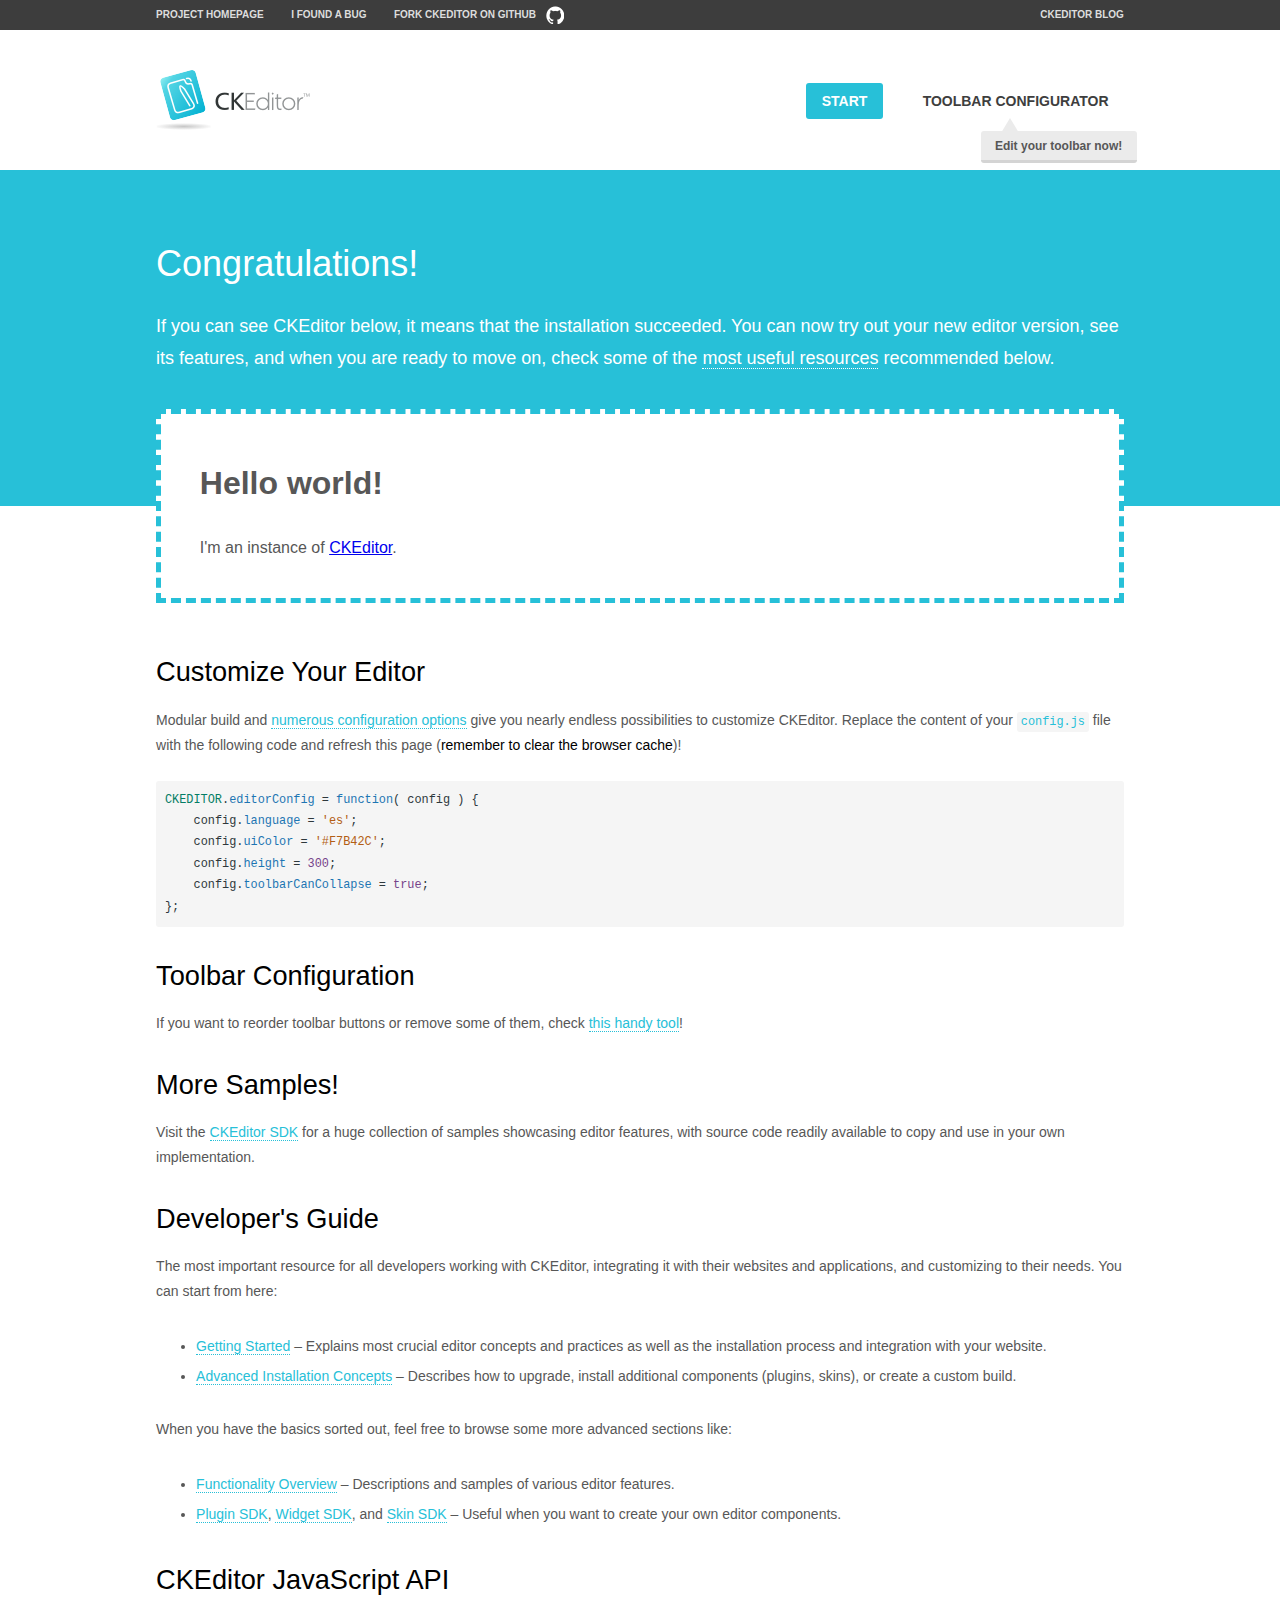
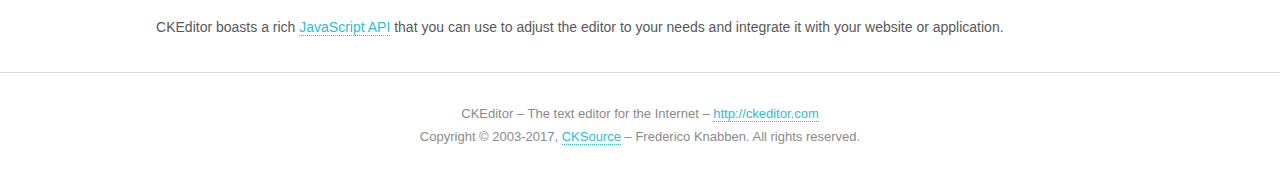
==== commit fabae0cc: "changed build" ====
--- a/ckeditor/samples/index.html
+++ b/ckeditor/samples/index.html
@@ -1,128 +1,128 @@
-<!DOCTYPE html>
-<!--
-Copyright (c) 2003-2017, CKSource - Frederico Knabben. All rights reserved.
-For licensing, see LICENSE.md or http://ckeditor.com/license
--->
-<html>
-<head>
-	<meta charset="utf-8">
-	<title>CKEditor Sample</title>
-	<script src="../ckeditor.js"></script>
-	<script src="js/sample.js"></script>
-	<link rel="stylesheet" href="css/samples.css">
-	<link rel="stylesheet" href="toolbarconfigurator/lib/codemirror/neo.css">
-</head>
-<body id="main">
-
-<nav class="navigation-a">
-	<div class="grid-container">
-		<ul class="navigation-a-left grid-width-70">
-			<li><a href="http://ckeditor.com">Project Homepage</a></li>
-			<li><a href="http://dev.ckeditor.com/">I found a bug</a></li>
-			<li><a href="http://github.com/ckeditor/ckeditor-dev" class="icon-pos-right icon-navigation-a-github">Fork CKEditor on GitHub</a></li>
-		</ul>
-		<ul class="navigation-a-right grid-width-30">
-			<li><a href="http://ckeditor.com/blog-list">CKEditor Blog</a></li>
-		</ul>
-	</div>
-</nav>
-
-<header class="header-a">
-	<div class="grid-container">
-		<h1 class="header-a-logo grid-width-30">
-			<a href="index.html"><img src="img/logo.png" alt="CKEditor Sample"></a>
-		</h1>
-
-		<nav class="navigation-b grid-width-70">
-			<ul>
-				<li><a href="index.html" class="button-a button-a-background">Start</a></li>
-				<li><a href="toolbarconfigurator/index.html" class="button-a">Toolbar configurator <span class="balloon-a balloon-a-nw">Edit your toolbar now!</span></a></li>
-			</ul>
-		</nav>
-	</div>
-</header>
-
-<main>
-	<div class="adjoined-top">
-		<div class="grid-container">
-			<div class="content grid-width-100">
-				<h1>Congratulations!</h1>
-				<p>
-					If you can see CKEditor below, it means that the installation succeeded.
-					You can now try out your new editor version, see its features, and when you are ready to move on, check some of the <a href="#sample-customize">most useful resources</a> recommended below.
-				</p>
-			</div>
-		</div>
-	</div>
-	<div class="adjoined-bottom">
-		<div class="grid-container">
-			<div class="grid-width-100">
-				<div id="editor">
-					<h1>Hello world!</h1>
-					<p>I'm an instance of <a href="http://ckeditor.com">CKEditor</a>.</p>
-				</div>
-			</div>
-		</div>
-	</div>
-
-	<div class="grid-container">
-		<div class="content grid-width-100">
-			<section id="sample-customize">
-				<h2>Customize Your Editor</h2>
-				<p>Modular build and <a href="http://docs.ckeditor.com/#!/guide/dev_configuration">numerous configuration options</a> give you nearly endless possibilities to customize CKEditor. Replace the content of your <code><a href="../config.js">config.js</a></code> file with the following code and refresh this page (<strong>remember to clear the browser cache</strong>)!</p>
-		<pre class="cm-s-neo CodeMirror"><code><span style="padding-right: 0.1px;"><span class="cm-variable">CKEDITOR</span>.<span class="cm-property">editorConfig</span> <span class="cm-operator">=</span> <span class="cm-keyword">function</span>( <span class="cm-def">config</span> ) {</span>
-<span style="padding-right: 0.1px;"><span class="cm-tab">	</span><span class="cm-variable-2">config</span>.<span class="cm-property">language</span> <span class="cm-operator">=</span> <span class="cm-string">'es'</span>;</span>
-<span style="padding-right: 0.1px;"><span class="cm-tab">	</span><span class="cm-variable-2">config</span>.<span class="cm-property">uiColor</span> <span class="cm-operator">=</span> <span class="cm-string">'#F7B42C'</span>;</span>
-<span style="padding-right: 0.1px;"><span class="cm-tab">	</span><span class="cm-variable-2">config</span>.<span class="cm-property">height</span> <span class="cm-operator">=</span> <span class="cm-number">300</span>;</span>
-<span style="padding-right: 0.1px;"><span class="cm-tab">	</span><span class="cm-variable-2">config</span>.<span class="cm-property">toolbarCanCollapse</span> <span class="cm-operator">=</span> <span class="cm-atom">true</span>;</span>
-<span style="padding-right: 0.1px;">};</span></code></pre>
-			</section>
-
-			<section>
-				<h2>Toolbar Configuration</h2>
-				<p>If you want to reorder toolbar buttons or remove some of them, check <a href="toolbarconfigurator/index.html">this handy tool</a>!</p>
-			</section>
-
-			<section>
-				<h2>More Samples!</h2>
-				<p>Visit the <a href="http://sdk.ckeditor.com">CKEditor SDK</a> for a huge collection of samples showcasing editor features, with source code readily available to copy and use in your own implementation.</p>
-			</section>
-
-			<section>
-				<h2>Developer's Guide</h2>
-				<p>The most important resource for all developers working with CKEditor, integrating it with their websites and applications, and customizing to their needs. You can start from here:</p>
-				<ul>
-					<li><a href="http://docs.ckeditor.com/#!/guide/dev_installation">Getting Started</a> &ndash; Explains most crucial editor concepts and practices as well as the installation process and integration with your website.</li>
-					<li><a href="http://docs.ckeditor.com/#!/guide/dev_advanced_installation">Advanced Installation Concepts</a> &ndash; Describes how to upgrade, install additional components (plugins, skins), or create a custom build.</li>
-				</ul>
-					<p>When you have the basics sorted out, feel free to browse some more advanced sections like:</p>
-				<ul>
-					<li><a href="http://docs.ckeditor.com/#!/guide/dev_features">Functionality Overview</a> &ndash; Descriptions and samples of various editor features.</li>
-					<li><a href="http://docs.ckeditor.com/#!/guide/plugin_sdk_intro">Plugin SDK</a>, <a href="http://docs.ckeditor.com/#!/guide/widget_sdk_intro">Widget SDK</a>, and <a href="http://docs.ckeditor.com/#!/guide/skin_sdk_intro">Skin SDK</a> &ndash; Useful when you want to create your own editor components.</li>
-				</ul>
-			</section>
-
-			<section>
-				<h2>CKEditor JavaScript API</h2>
-				<p>CKEditor boasts a rich <a href="http://docs.ckeditor.com/#!/api">JavaScript API</a> that you can use to adjust the editor to your needs and integrate it with your website or application.</p>
-			</section>
-		</div>
-	</div>
-</main>
-
-<footer class="footer-a grid-container">
-	<div class="grid-container">
-		<p class="grid-width-100">
-			CKEditor &ndash; The text editor for the Internet &ndash; <a class="samples" href="http://ckeditor.com/">http://ckeditor.com</a>
-		</p>
-		<p class="grid-width-100" id="copy">
-			Copyright &copy; 2003-2017, <a class="samples" href="http://cksource.com/">CKSource</a> &ndash; Frederico Knabben. All rights reserved.
-		</p>
-	</div>
-</footer>
-<script>
-	initSample();
-</script>
-
-</body>
-</html>
+<!DOCTYPE html>
+<!--
+Copyright (c) 2003-2017, CKSource - Frederico Knabben. All rights reserved.
+For licensing, see LICENSE.md or http://ckeditor.com/license
+-->
+<html>
+<head>
+	<meta charset="utf-8">
+	<title>CKEditor Sample</title>
+	<script src="../ckeditor.js"></script>
+	<script src="js/sample.js"></script>
+	<link rel="stylesheet" href="css/samples.css">
+	<link rel="stylesheet" href="toolbarconfigurator/lib/codemirror/neo.css">
+</head>
+<body id="main">
+
+<nav class="navigation-a">
+	<div class="grid-container">
+		<ul class="navigation-a-left grid-width-70">
+			<li><a href="http://ckeditor.com">Project Homepage</a></li>
+			<li><a href="http://dev.ckeditor.com/">I found a bug</a></li>
+			<li><a href="http://github.com/ckeditor/ckeditor-dev" class="icon-pos-right icon-navigation-a-github">Fork CKEditor on GitHub</a></li>
+		</ul>
+		<ul class="navigation-a-right grid-width-30">
+			<li><a href="http://ckeditor.com/blog-list">CKEditor Blog</a></li>
+		</ul>
+	</div>
+</nav>
+
+<header class="header-a">
+	<div class="grid-container">
+		<h1 class="header-a-logo grid-width-30">
+			<a href="index.html"><img src="img/logo.png" alt="CKEditor Sample"></a>
+		</h1>
+
+		<nav class="navigation-b grid-width-70">
+			<ul>
+				<li><a href="index.html" class="button-a button-a-background">Start</a></li>
+				<li><a href="toolbarconfigurator/index.html" class="button-a">Toolbar configurator <span class="balloon-a balloon-a-nw">Edit your toolbar now!</span></a></li>
+			</ul>
+		</nav>
+	</div>
+</header>
+
+<main>
+	<div class="adjoined-top">
+		<div class="grid-container">
+			<div class="content grid-width-100">
+				<h1>Congratulations!</h1>
+				<p>
+					If you can see CKEditor below, it means that the installation succeeded.
+					You can now try out your new editor version, see its features, and when you are ready to move on, check some of the <a href="#sample-customize">most useful resources</a> recommended below.
+				</p>
+			</div>
+		</div>
+	</div>
+	<div class="adjoined-bottom">
+		<div class="grid-container">
+			<div class="grid-width-100">
+				<div id="editor">
+					<h1>Hello world!</h1>
+					<p>I'm an instance of <a href="http://ckeditor.com">CKEditor</a>.</p>
+				</div>
+			</div>
+		</div>
+	</div>
+
+	<div class="grid-container">
+		<div class="content grid-width-100">
+			<section id="sample-customize">
+				<h2>Customize Your Editor</h2>
+				<p>Modular build and <a href="http://docs.ckeditor.com/#!/guide/dev_configuration">numerous configuration options</a> give you nearly endless possibilities to customize CKEditor. Replace the content of your <code><a href="../config.js">config.js</a></code> file with the following code and refresh this page (<strong>remember to clear the browser cache</strong>)!</p>
+		<pre class="cm-s-neo CodeMirror"><code><span style="padding-right: 0.1px;"><span class="cm-variable">CKEDITOR</span>.<span class="cm-property">editorConfig</span> <span class="cm-operator">=</span> <span class="cm-keyword">function</span>( <span class="cm-def">config</span> ) {</span>
+<span style="padding-right: 0.1px;"><span class="cm-tab">	</span><span class="cm-variable-2">config</span>.<span class="cm-property">language</span> <span class="cm-operator">=</span> <span class="cm-string">'es'</span>;</span>
+<span style="padding-right: 0.1px;"><span class="cm-tab">	</span><span class="cm-variable-2">config</span>.<span class="cm-property">uiColor</span> <span class="cm-operator">=</span> <span class="cm-string">'#F7B42C'</span>;</span>
+<span style="padding-right: 0.1px;"><span class="cm-tab">	</span><span class="cm-variable-2">config</span>.<span class="cm-property">height</span> <span class="cm-operator">=</span> <span class="cm-number">300</span>;</span>
+<span style="padding-right: 0.1px;"><span class="cm-tab">	</span><span class="cm-variable-2">config</span>.<span class="cm-property">toolbarCanCollapse</span> <span class="cm-operator">=</span> <span class="cm-atom">true</span>;</span>
+<span style="padding-right: 0.1px;">};</span></code></pre>
+			</section>
+
+			<section>
+				<h2>Toolbar Configuration</h2>
+				<p>If you want to reorder toolbar buttons or remove some of them, check <a href="toolbarconfigurator/index.html">this handy tool</a>!</p>
+			</section>
+
+			<section>
+				<h2>More Samples!</h2>
+				<p>Visit the <a href="http://sdk.ckeditor.com">CKEditor SDK</a> for a huge collection of samples showcasing editor features, with source code readily available to copy and use in your own implementation.</p>
+			</section>
+
+			<section>
+				<h2>Developer's Guide</h2>
+				<p>The most important resource for all developers working with CKEditor, integrating it with their websites and applications, and customizing to their needs. You can start from here:</p>
+				<ul>
+					<li><a href="http://docs.ckeditor.com/#!/guide/dev_installation">Getting Started</a> &ndash; Explains most crucial editor concepts and practices as well as the installation process and integration with your website.</li>
+					<li><a href="http://docs.ckeditor.com/#!/guide/dev_advanced_installation">Advanced Installation Concepts</a> &ndash; Describes how to upgrade, install additional components (plugins, skins), or create a custom build.</li>
+				</ul>
+					<p>When you have the basics sorted out, feel free to browse some more advanced sections like:</p>
+				<ul>
+					<li><a href="http://docs.ckeditor.com/#!/guide/dev_features">Functionality Overview</a> &ndash; Descriptions and samples of various editor features.</li>
+					<li><a href="http://docs.ckeditor.com/#!/guide/plugin_sdk_intro">Plugin SDK</a>, <a href="http://docs.ckeditor.com/#!/guide/widget_sdk_intro">Widget SDK</a>, and <a href="http://docs.ckeditor.com/#!/guide/skin_sdk_intro">Skin SDK</a> &ndash; Useful when you want to create your own editor components.</li>
+				</ul>
+			</section>
+
+			<section>
+				<h2>CKEditor JavaScript API</h2>
+				<p>CKEditor boasts a rich <a href="http://docs.ckeditor.com/#!/api">JavaScript API</a> that you can use to adjust the editor to your needs and integrate it with your website or application.</p>
+			</section>
+		</div>
+	</div>
+</main>
+
+<footer class="footer-a grid-container">
+	<div class="grid-container">
+		<p class="grid-width-100">
+			CKEditor &ndash; The text editor for the Internet &ndash; <a class="samples" href="http://ckeditor.com/">http://ckeditor.com</a>
+		</p>
+		<p class="grid-width-100" id="copy">
+			Copyright &copy; 2003-2017, <a class="samples" href="http://cksource.com/">CKSource</a> &ndash; Frederico Knabben. All rights reserved.
+		</p>
+	</div>
+</footer>
+<script>
+	initSample();
+</script>
+
+</body>
+</html>
--- a/ckeditor/samples/css/samples.css
+++ b/ckeditor/samples/css/samples.css
@@ -1,1632 +1,1632 @@
-/**
- * @license Copyright (c) 2003-2017, CKSource - Frederico Knabben. All rights reserved.
- * For licensing, see LICENSE.md or http://ckeditor.com/license
- */
-@media (max-width: 900px) {
-  .global-is-mobile-hidden {
-    display: none !important;
-  }
-}
-article,
-aside,
-details,
-figcaption,
-figure,
-footer,
-header,
-hgroup,
-main,
-menu,
-nav,
-section {
-  display: block;
-}
-body,
-html {
-  margin: 0;
-  padding: 0;
-  font: 16px / 1.8 Arial, 'Helvetica Neue', Helvetica, sans-serif;
-  font-weight: 300;
-  color: #575757;
-}
-.grid-width-10 {
-  width: 10%;
-}
-.grid-width-20 {
-  width: 20%;
-}
-.grid-width-30 {
-  width: 30%;
-}
-.grid-width-40 {
-  width: 40%;
-}
-.grid-width-50 {
-  width: 50%;
-}
-.grid-width-60 {
-  width: 60%;
-}
-.grid-width-70 {
-  width: 70%;
-}
-.grid-width-80 {
-  width: 80%;
-}
-.grid-width-90 {
-  width: 90%;
-}
-.grid-width-100 {
-  width: 100%;
-}
-@media (max-width: 900px) {
-  .grid-width-10,
-  .grid-width-20,
-  .grid-width-30,
-  .grid-width-40,
-  .grid-width-50,
-  .grid-width-60,
-  .grid-width-70,
-  .grid-width-80,
-  .grid-width-90,
-  .grid-width-100 {
-    width: 100%;
-  }
-}
-*[class*="grid-width"] {
-  -webkit-box-sizing: border-box;
-  -moz-box-sizing: border-box;
-  box-sizing: border-box;
-  padding-left: 4%;
-  padding-right: 4%;
-  float: left;
-}
-*[class*="grid-width"]:after,
-.grid-container:after,
-*[class*="grid-width"]:before,
-.grid-container:before {
-  content: '';
-  display: block;
-  overflow: hidden;
-  visibility: hidden;
-  font-size: 0;
-  line-height: 0;
-  width: 0;
-  height: 0;
-}
-*[class*="grid-width"]:after,
-.grid-container:after {
-  clear: both;
-}
-.grid-container {
-  -webkit-box-sizing: border-box;
-  -moz-box-sizing: border-box;
-  box-sizing: border-box;
-  margin-left: auto;
-  margin-right: auto;
-}
-.grid-container-nested *[class*="grid-width"]:first-child {
-  padding-left: 0;
-}
-.grid-container-nested *[class*="grid-width"]:last-child {
-  padding-right: 0;
-}
-@media (max-width: 900px) {
-  .grid-container-nested *[class*="grid-width"]:first-child {
-    padding-left: 4%;
-  }
-  .grid-container-nested *[class*="grid-width"]:last-child {
-    padding-right: 4%;
-  }
-}
-.header-a {
-  min-height: 140px;
-  overflow: hidden;
-}
-.header-a .header-a-logo {
-  margin: 40px 0 0;
-}
-@media (max-width: 900px) {
-  .header-a .header-a-logo {
-    text-align: center;
-  }
-}
-.header-a .header-a-logo img {
-  border: transparent;
-}
-.navigation-a {
-  height: 30px;
-  background: #3D3D3D;
-  position: absolute;
-  left: 0;
-  right: 0;
-  top: 0;
-  padding: 0;
-  overflow: hidden;
-}
-@media (max-width: 900px) {
-  .navigation-a {
-    text-align: center;
-  }
-}
-.navigation-a ul {
-  list-style: none;
-  margin: 0;
-  overflow: hidden;
-}
-.navigation-a ul li,
-.navigation-a ul li a {
-  display: inline-block;
-}
-@media (max-width: 900px) {
-  .navigation-a ul {
-    width: auto;
-    text-overflow: ellipsis;
-    white-space: nowrap;
-    display: inline-block;
-    float: none;
-  }
-  .navigation-a ul:before,
-  .navigation-a ul:after {
-    display: none;
-  }
-}
-.navigation-a ul.navigation-a-left {
-  text-align: left;
-}
-@media (max-width: 900px) {
-  .navigation-a ul.navigation-a-left {
-    padding-right: 0;
-  }
-}
-.navigation-a ul.navigation-a-right {
-  text-align: right;
-}
-@media (max-width: 900px) {
-  .navigation-a ul.navigation-a-right {
-    padding-left: 23px;
-  }
-}
-.navigation-a ul li + li {
-  margin-left: 23px;
-}
-.navigation-a ul li a {
-  font-size: 10px;
-  font-size: 0.625rem;
-  line-height: 18px;
-  line-height: 1.13rem;
-  line-height: 30px;
-  float: left;
-  color: #ddd;
-  font-weight: bold;
-  text-decoration: none;
-  text-transform: uppercase;
-}
-.navigation-a ul li a:hover {
-  cursor: pointer;
-  color: #fff;
-}
-.icon-navigation-a-github:before,
-.icon-navigation-a-github:after {
-  background-image: url("[data-uri]");
-}
-.navigation-b {
-  text-align: right;
-  margin: 52px 0 0;
-  overflow: visible;
-}
-@media (max-width: 900px) {
-  .navigation-b {
-    text-align: center;
-    margin-top: 20px;
-    padding: 0;
-  }
-}
-.navigation-b ul {
-  padding: 0;
-  list-style: none;
-  margin: 0;
-  overflow: visible;
-}
-.navigation-b ul li,
-.navigation-b ul li a {
-  display: inline-block;
-}
-@media (max-width: 900px) {
-  .navigation-b ul {
-    display: table;
-    width: 100%;
-    padding-bottom: 1.5em;
-  }
-}
-@media (max-width: 900px) {
-  .navigation-b ul li {
-    display: table-row;
-  }
-}
-.navigation-b ul li + li {
-  margin-left: 20px;
-}
-@media (max-width: 900px) {
-  .navigation-b ul li + li {
-    margin-left: 0;
-  }
-}
-.navigation-b ul li a {
-  -webkit-box-sizing: border-box;
-  -moz-box-sizing: border-box;
-  box-sizing: border-box;
-  text-transform: uppercase;
-  text-decoration: none;
-  outline: none;
-}
-@media (max-width: 900px) {
-  .navigation-b ul li a {
-    width: 100%;
-    -webkit-border-radius: 0;
-    -webkit-background-clip: padding-box;
-    -moz-border-radius: 0;
-    -moz-background-clip: padding;
-    border-radius: 0;
-    background-clip: padding-box;
-  }
-}
-.footer-a {
-  font-size: 13px;
-  font-size: 0.8125rem;
-  line-height: 23.4px;
-  line-height: 1.46rem;
-  padding-top: 2.25em;
-  padding-bottom: 2.25em;
-  overflow: hidden;
-  color: #8a8a8a;
-}
-.footer-a a {
-  color: #27C0D8;
-  text-decoration: none;
-  border-bottom: 1px dotted #27C0D8;
-}
-.footer-a a:hover {
-  color: #23adc2;
-}
-.footer-a p {
-  margin: 0;
-  display: inline-block;
-  text-align: center;
-}
-.content {
-  font-size: 14px;
-  font-size: 0.875rem;
-  line-height: 25.2px;
-  line-height: 1.57rem;
-  overflow: hidden;
-  padding-top: 1.5em;
-  padding-bottom: 1.5em;
-}
-.content p {
-  margin: 0.75em 0;
-}
-.content ul,
-.content ol,
-.content pre,
-.content blockquote,
-.content textarea:not([class^="cke"]),
-.content .cke {
-  margin: 1.875em 0;
-}
-.content code,
-.content kbd {
-  -webkit-border-radius: 3px;
-  -webkit-background-clip: padding-box;
-  -moz-border-radius: 3px;
-  -moz-background-clip: padding;
-  border-radius: 3px;
-  background-clip: padding-box;
-  padding: 3px 4px;
-}
-.content pre,
-.content code,
-.content kbd,
-.content blockquote {
-  background: #f5f5f5;
-}
-.content blockquote,
-.content pre {
-  background: none;
-  border-left: 4px solid #27C0D8;
-  padding: 1.5em 2.25em;
-}
-.content p a,
-.content ul a,
-.content ol a,
-.content blockquote a,
-.content h1 a,
-.content h2 a,
-.content h3 a,
-.content h4 a,
-.content h5 a {
-  color: #27C0D8;
-  text-decoration: none;
-  border-bottom: 1px dotted #27C0D8;
-}
-.content p a:hover,
-.content ul a:hover,
-.content ol a:hover,
-.content blockquote a:hover,
-.content h1 a:hover,
-.content h2 a:hover,
-.content h3 a:hover,
-.content h4 a:hover,
-.content h5 a:hover {
-  color: #23adc2;
-}
-.content h1,
-.content h2,
-.content h3,
-.content h4,
-.content h5 {
-  color: #000;
-  font-weight: 100;
-}
-.content h1 code,
-.content h2 code,
-.content h3 code,
-.content h4 code,
-.content h5 code,
-.content h1 kbd,
-.content h2 kbd,
-.content h3 kbd,
-.content h4 kbd,
-.content h5 kbd {
-  font-size: inherit;
-}
-.content h1 a.content-heading-anchor,
-.content h2 a.content-heading-anchor,
-.content h3 a.content-heading-anchor,
-.content h4 a.content-heading-anchor,
-.content h5 a.content-heading-anchor {
-  font-weight: 100;
-  vertical-align: middle;
-  opacity: 0;
-  border: 0;
-}
-.content h1:hover a.content-heading-anchor,
-.content h2:hover a.content-heading-anchor,
-.content h3:hover a.content-heading-anchor,
-.content h4:hover a.content-heading-anchor,
-.content h5:hover a.content-heading-anchor {
-  opacity: 1;
-}
-.content h1:target a,
-.content h2:target a,
-.content h3:target a,
-.content h4:target a,
-.content h5:target a {
-  -webkit-animation: targetLinkOpacity 0.5s linear alternate;
-  -moz-animation: targetLinkOpacity 0.5s linear alternate;
-  -o-animation: targetLinkOpacity 0.5s linear alternate;
-  animation: targetLinkOpacity 0.5s linear alternate;
-  opacity: 1;
-}
-.content input,
-.content select,
-.content textarea:not([class^="cke"]) {
-  -webkit-border-radius: 3px;
-  -webkit-background-clip: padding-box;
-  -moz-border-radius: 3px;
-  -moz-background-clip: padding;
-  border-radius: 3px;
-  background-clip: padding-box;
-  -webkit-box-shadow: inset 0 1px 1px rgba(0, 0, 0, 0.08);
-  -moz-box-shadow: inset 0 1px 1px rgba(0, 0, 0, 0.08);
-  box-shadow: inset 0 1px 1px rgba(0, 0, 0, 0.08);
-  font: inherit;
-  color: inherit;
-  border: 1px solid #D9D9D9;
-  padding: .2em .5em;
-}
-.content input:focus,
-.content select:focus,
-.content textarea:not([class^="cke"]):focus {
-  border-color: #66afe9;
-  outline: 0;
-  -webkit-box-shadow: inset 0 1px 1px rgba(0, 0, 0, 0.08), 0 0 8px #93c6ef;
-  -moz-box-shadow: inset 0 1px 1px rgba(0, 0, 0, 0.08), 0 0 8px #93c6ef;
-  box-shadow: inset 0 1px 1px rgba(0, 0, 0, 0.08), 0 0 8px #93c6ef;
-}
-.content abbr {
-  border-bottom: 1px dotted #666;
-  cursor: pointer;
-}
-.content blockquote {
-  font-style: italic;
-  font-family: Georgia, Times, "Times New Roman", serif;
-  font-size: 16px;
-  font-size: 1rem;
-  line-height: 28.8px;
-  line-height: 1.8rem;
-}
-.content em {
-  font-style: italic;
-}
-.content h1 {
-  font-size: 36px;
-  font-size: 2.25rem;
-  line-height: 64.8px;
-  line-height: 4.05rem;
-  margin: 1.125em 0 0;
-}
-.content h2 {
-  font-size: 27.2px;
-  font-size: 1.7rem;
-  line-height: 48.96px;
-  line-height: 3.06rem;
-  margin: 0.9em 0 0;
-}
-.content h3 {
-  font-size: 24px;
-  font-size: 1.5rem;
-  line-height: 43.2px;
-  line-height: 2.7rem;
-  font-weight: 500;
-  margin: 0.75em 0 0;
-}
-.content h4 {
-  font-size: 19.2px;
-  font-size: 1.2rem;
-  line-height: 34.56px;
-  line-height: 2.16rem;
-  font-weight: 500;
-  margin: 0.75em 0 0;
-}
-.content h5 {
-  font-size: 17.6px;
-  font-size: 1.1rem;
-  line-height: 31.68px;
-  line-height: 1.98rem;
-  font-weight: 500;
-  margin: 0.75em 0 0;
-}
-.content hr {
-  border: 0;
-  border-top: 4px solid #D9D9D9;
-  margin: 1.5em 0;
-}
-.content input[type="text"] {
-  height: 1.8em;
-  line-height: 1.8em;
-}
-.content input[type="button"] {
-  -webkit-appearance: button;
-  -moz-appearance: button;
-  appearance: button;
-}
-.content kbd {
-  font-size: 12px;
-  font-size: 0.75rem;
-  line-height: 21.6px;
-  line-height: 1.35rem;
-  font-family: Arial, 'Helvetica Neue', Helvetica, sans-serif;
-  padding: 2px 6px;
-  -webkit-box-shadow: 0 0 4px #fff inset, 0 2px 0 #D9D9D9;
-  -moz-box-shadow: 0 0 4px #fff inset, 0 2px 0 #D9D9D9;
-  box-shadow: 0 0 4px #fff inset, 0 2px 0 #D9D9D9;
-}
-.content p img {
-  vertical-align: middle;
-}
-.content p pre {
-  padding: 1.5em;
-}
-.content pre {
-  padding: 0;
-  border: 0;
-  tab-size: 4;
-  -o-tab-size: 4;
-  -moz-tab-size: 4;
-}
-.content pre,
-.content code {
-  font-size: 11.89px;
-  font-size: 0.743rem;
-  line-height: 21.4px;
-  line-height: 1.34rem;
-  font-family: Consolas, Menlo, Monaco, Lucida Console, Liberation Mono, DejaVu Sans Mono, Bitstream Vera Sans Mono, Courier New, monospace, serif;
-}
-.content pre a,
-.content code a {
-  border: 0;
-}
-.content pre code {
-  padding: 0.75em;
-  display: block;
-}
-.content strong {
-  color: #000;
-}
-.content ul ul,
-.content ol ul,
-.content ul ol,
-.content ol ol {
-  margin: 0.75em 0;
-}
-.content ul li,
-.content ol li {
-  font-size: 14px;
-  font-size: 0.875rem;
-  line-height: 30.24px;
-  line-height: 1.89rem;
-}
-.content textarea:not([class^="cke"]) {
-  width: 100%;
-}
-.content div.todo {
-  border: 2px dotted #444;
-  padding: 10px;
-  margin: 60px 0 10px 0;
-  /* Remove me some day */
-}
-.content div.todo:before {
-  content: "TODO";
-  font-weight: bold;
-}
-body a.button-a,
-body button.button-a,
-body input.button-a {
-  -webkit-border-radius: 3px;
-  -webkit-background-clip: padding-box;
-  -moz-border-radius: 3px;
-  -moz-background-clip: padding;
-  border-radius: 3px;
-  background-clip: padding-box;
-  font-size: 14px;
-  font-size: 0.875rem;
-  line-height: 25.2px;
-  line-height: 1.57rem;
-  height: 36px;
-  line-height: 36px;
-  padding: 0 1.1em;
-  font-weight: 700;
-  color: #3e3e3e;
-  white-space: nowrap;
-  text-decoration: none;
-  display: inline-block;
-  cursor: pointer;
-  border: 0;
-  vertical-align: middle;
-  margin: 1px 0;
-  background: transparent;
-}
-body a.button-a.icon-pos-left,
-body button.button-a.icon-pos-left,
-body input.button-a.icon-pos-left {
-  padding-left: .8em;
-}
-body a.button-a.icon-pos-right,
-body button.button-a.icon-pos-right,
-body input.button-a.icon-pos-right {
-  padding-right: .8em;
-}
-body a.button-a.button-a-no-text,
-body button.button-a.button-a-no-text,
-body input.button-a.button-a-no-text {
-  -webkit-border-radius: 100px;
-  -webkit-background-clip: padding-box;
-  -moz-border-radius: 100px;
-  -moz-background-clip: padding;
-  border-radius: 100px;
-  background-clip: padding-box;
-  width: 36px;
-  padding: 0;
-  text-indent: -999px;
-  overflow: hidden;
-  position: relative;
-  text-align: center;
-}
-body a.button-a.button-a-no-text:before,
-body button.button-a.button-a-no-text:before,
-body input.button-a.button-a-no-text:before {
-  position: absolute;
-  left: 50%;
-  top: 50%;
-  margin: -9px 0 0 -9px;
-}
-@media (max-width: 900px) {
-  body a.button-a.button-a-mobile-collapsed,
-  body button.button-a.button-a-mobile-collapsed,
-  body input.button-a.button-a-mobile-collapsed {
-    -webkit-border-radius: 100px;
-    -webkit-background-clip: padding-box;
-    -moz-border-radius: 100px;
-    -moz-background-clip: padding;
-    border-radius: 100px;
-    background-clip: padding-box;
-    width: 36px;
-    padding: 0;
-    text-indent: -999px;
-    overflow: hidden;
-    position: relative;
-    text-align: center;
-  }
-  body a.button-a.button-a-mobile-collapsed:before,
-  body button.button-a.button-a-mobile-collapsed:before,
-  body input.button-a.button-a-mobile-collapsed:before {
-    position: absolute;
-    left: 50%;
-    top: 50%;
-    margin: -9px 0 0 -9px;
-  }
-  body a.button-a.button-a-mobile-collapsed:before,
-  body button.button-a.button-a-mobile-collapsed:before,
-  body input.button-a.button-a-mobile-collapsed:before {
-    position: absolute;
-    left: 50%;
-    top: 50%;
-    margin: -9px 0 0 -9px;
-  }
-}
-body a.button-a:active,
-body button.button-a:active,
-body input.button-a:active,
-body a.button-a:hover,
-body button.button-a:hover,
-body input.button-a:hover {
-  color: #fff;
-  background: #23adc2;
-}
-body a.button-a:focus,
-body button.button-a:focus,
-body input.button-a:focus {
-  border-color: #66afe9;
-  outline: 0;
-  -webkit-box-shadow: inset 0 1px 1px rgba(0, 0, 0, 0.075), 0 0 8px #93c6ef;
-  -moz-box-shadow: inset 0 1px 1px rgba(0, 0, 0, 0.075), 0 0 8px #93c6ef;
-  box-shadow: inset 0 1px 1px rgba(0, 0, 0, 0.075), 0 0 8px #93c6ef;
-}
-body a.button-a-soft,
-body button.button-a-soft,
-body input.button-a-soft {
-  background: #e7e7e7;
-}
-body a.button-a-soft:active,
-body button.button-a-soft:active,
-body input.button-a-soft:active,
-body a.button-a-soft:hover,
-body button.button-a-soft:hover,
-body input.button-a-soft:hover {
-  color: #3e3e3e;
-  background: #cecece;
-}
-body a.button-a-background,
-body button.button-a-background,
-body input.button-a-background,
-body a.navigation-b ul li a:hover,
-body button.navigation-b ul li a:hover,
-body input.navigation-b ul li a:hover {
-  color: #fff;
-  background: #27C0D8;
-}
-body a.button-a-background:active,
-body button.button-a-background:active,
-body input.button-a-background:active,
-body a.button-a-background:hover,
-body button.button-a-background:hover,
-body input.button-a-background:hover,
-body a.navigation-b ul li a:hover:active,
-body button.navigation-b ul li a:hover:active,
-body input.navigation-b ul li a:hover:active,
-body a.navigation-b ul li a:hover:hover,
-body button.navigation-b ul li a:hover:hover,
-body input.navigation-b ul li a:hover:hover {
-  color: #fff;
-  background: #23adc2;
-}
-.balloon-a {
-  font-size: 12px;
-  font-size: 0.75rem;
-  line-height: 21.6px;
-  line-height: 1.35rem;
-  -webkit-border-radius: 3px;
-  -webkit-background-clip: padding-box;
-  -moz-border-radius: 3px;
-  -moz-background-clip: padding;
-  border-radius: 3px;
-  background-clip: padding-box;
-  border-bottom: 3px solid #d4d4d4;
-  background: #ebebeb;
-  display: inline-block;
-  white-space: nowrap;
-  padding: .4em 1.2em .2em;
-  font-weight: 700;
-  position: relative;
-  z-index: 1000;
-  text-transform: none;
-  color: #575757;
-}
-.balloon-a:hover {
-  color: #575757;
-}
-.balloon-a:before {
-  content: '';
-  width: 0;
-  height: 0;
-  border-style: solid;
-  position: absolute;
-}
-.balloon-a-ne:before,
-.balloon-a-nw:before {
-  top: -13px;
-  border-width: 0 9px 15.6px 9px;
-  border-color: transparent transparent #ebebeb transparent;
-}
-.balloon-a-se:before,
-.balloon-a-sw:before {
-  bottom: -13px;
-  border-width: 15.6px 9px 0 9px;
-  border-color: #ebebeb transparent transparent transparent;
-}
-.balloon-a-nw:before,
-.balloon-a-sw:before {
-  left: 20px;
-}
-.balloon-a-ne:before,
-.balloon-a-se:before {
-  right: 20px;
-}
-.icon-pos-left:before,
-.icon-pos-right:after {
-  content: '';
-  display: inline-block;
-  width: 18px;
-  height: 18px;
-  vertical-align: middle;
-  background-repeat: no-repeat;
-}
-.icon-pos-left:before {
-  margin-right: 10px;
-}
-.icon-pos-right:after {
-  margin-left: 10px;
-}
-.icon-download:before,
-.icon-download:after {
-  background-image: url("[data-uri]");
-}
-.icon-question-mark:before,
-.icon-question-mark:after {
-  background-image: url("[data-uri]");
-}
-.icon-close:before,
-.icon-close:after {
-  background-image: url("[data-uri]");
-}
-.ie8 .switch > * {
-  vertical-align: middle;
-}
-.ie8 .switch input[type="radio"] {
-  margin: 0 0.25em;
-  display: inline-block;
-}
-.ie8 .switch label {
-  margin-left: 0 !important;
-  margin-right: 0 !important;
-}
-.ie8 .switch label[data-for="1"] {
-  float: left;
-}
-.ie8 .switch label[data-for="2"] {
-  float: right;
-}
-.ie8 .switch .switch-inner {
-  display: none;
-}
-.switch {
-  font-size: 14px;
-  font-size: 0.875rem;
-  line-height: 25.2px;
-  line-height: 1.57rem;
-  font-weight: bold;
-  background-color: #27C0D8;
-  overflow: hidden;
-  display: inline-block;
-  padding: 0.75em 0.25em;
-  color: #fff;
-  -webkit-border-radius: 3px;
-  -webkit-background-clip: padding-box;
-  -moz-border-radius: 3px;
-  -moz-background-clip: padding;
-  border-radius: 3px;
-  background-clip: padding-box;
-  position: relative;
-}
-.switch input[type="radio"] {
-  display: none;
-}
-.switch label {
-  position: relative;
-  z-index: 2;
-  float: left;
-  cursor: pointer;
-  padding: 0 0.75em;
-}
-.switch label:hover {
-  text-decoration: underline;
-}
-.switch .switch-inner {
-  float: left;
-  background-color: #FFF;
-  height: 1.5em;
-  width: 4.125em;
-  padding: 2px;
-  margin: 0 0.25em;
-  -webkit-border-radius: 5.5px;
-  -webkit-background-clip: padding-box;
-  -moz-border-radius: 5.5px;
-  -moz-background-clip: padding;
-  border-radius: 5.5px;
-  background-clip: padding-box;
-}
-.switch .switch-inner .handler {
-  overflow: hidden;
-  position: relative;
-  display: block;
-  height: 1.5em;
-  width: 1.5em;
-  background: #25b4cb;
-  -webkit-border-radius: 4.5px;
-  -webkit-background-clip: padding-box;
-  -moz-border-radius: 4.5px;
-  -moz-background-clip: padding;
-  border-radius: 4.5px;
-  background-clip: padding-box;
-}
-.switch .switch-inner .handler:before {
-  content: '';
-  display: block;
-  position: absolute;
-  top: 0;
-  right: 0;
-  bottom: 3px;
-  left: 0;
-  background-color: #34c4da;
-  -webkit-border-bottom-left-radius: 4.5px;
-  -moz-border-radius-bottomleft: 4.5px;
-  border-bottom-left-radius: 4.5px;
-  -webkit-border-bottom-right-radius: 4.5px;
-  -webkit-background-clip: padding-box;
-  -moz-border-radius-bottomright: 4.5px;
-  -moz-background-clip: padding;
-  border-bottom-right-radius: 4.5px;
-  background-clip: padding-box;
-}
-.switch:hover .switch-inner .handler:before {
-  background: #45c9dd;
-}
-.switch input[data-num="2"]:checked ~ .switch-inner > .handler {
-  margin-left: auto;
-}
-.switch input[data-num="2"]:checked ~ label[data-for="1"] {
-  padding-right: 5.125em;
-  margin-right: -4.375em;
-}
-.switch input[data-num="1"]:checked ~ label[data-for="2"] {
-  padding-left: 5.125em;
-  margin-left: -4.375em;
-}
-.toggler {
-  -webkit-user-select: none;
-  -moz-user-select: none;
-  -ms-user-select: none;
-  user-select: none;
-}
-.toggler label {
-  cursor: pointer;
-}
-.toggler [data-collapse] {
-  display: inherit;
-}
-.toggler [data-expand] {
-  display: none;
-}
-.toggler.collapsed [data-collapse] {
-  display: none;
-}
-.toggler.collapsed [data-expand] {
-  display: inherit;
-}
-.toggler-container {
-  overflow: hidden;
-}
-.toggler-container.collapsed {
-  height: 0;
-}
-.icon-toggler-expanded:before,
-.icon-toggler-collapsed:before,
-.icon-toggler-expanded:after,
-.icon-toggler-collapsed:after {
-  background-image: url("[data-uri]");
-}
-.icon-toggler-expanded.icon-light:before,
-.icon-toggler-collapsed.icon-light:before,
-.icon-toggler-expanded.icon-light:after,
-.icon-toggler-collapsed.icon-light:after {
-  background-image: url("[data-uri]");
-}
-.icon-toggler-expanded:before,
-.icon-toggler-expanded:after {
-  background-position: top left;
-}
-.icon-toggler-collapsed:before,
-.icon-toggler-collapsed:after {
-  background-position: bottom left;
-}
-.modal {
-  padding: 20px;
-  border-radius: 3px;
-  background-color: white;
-  max-width: 700px;
-  -webkit-box-sizing: border-box;
-  -moz-box-sizing: border-box;
-  box-sizing: border-box;
-  width: 80% !important;
-  top: 50% !important;
-  -webkit-transform: translate(-50%, -50%) !important;
-  -moz-transform: translate(-50%, -50%) !important;
-  -o-transform: translate(-50%, -50%) !important;
-  -ms-transform: translate(-50%, -50%) !important;
-  transform: translate(-50%, -50%) !important;
-}
-.modal-close {
-  -webkit-border-radius: 100px;
-  -webkit-background-clip: padding-box;
-  -moz-border-radius: 100px;
-  -moz-background-clip: padding;
-  border-radius: 100px;
-  background-clip: padding-box;
-  cursor: pointer;
-  height: 18px;
-  width: 18px;
-  position: absolute;
-  top: 10px;
-  right: 10px;
-  font-size: 17px;
-  text-align: center;
-  line-height: 19px;
-  background: #cccccc;
-}
-main .grid-container,
-header .grid-container,
-.navigation-a > div,
-footer > div {
-  max-width: 968px;
-}
-.header-a {
-  margin-top: 30px;
-}
-.footer-a {
-  border-top: 1px solid #D9D9D9;
-}
-.adjoined-top {
-  background-color: #27C0D8;
-  color: #fff;
-}
-.adjoined-top .content h1,
-.adjoined-top .content h2,
-.adjoined-top .content h3,
-.adjoined-top .content h4,
-.adjoined-top .content h5 {
-  color: #fff;
-}
-.adjoined-top .content p {
-  font-size: 18px;
-  font-size: 1.125rem;
-  line-height: 32.4px;
-  line-height: 2.02rem;
-  font-weight: 100;
-}
-.adjoined-top .content p a {
-  text-decoration: none;
-  border-bottom: 1px dotted #fff;
-  color: inherit;
-}
-.adjoined-top .content p a:hover {
-  color: #e6e6e6;
-}
-.adjoined-top .content button {
-  color: #fff;
-}
-.adjoined-top .content strong {
-  color: #fff;
-}
-.adjoined-top .content code {
-  font-size: inherit;
-  color: #27C0D8;
-}
-.adjoined-bottom {
-  position: relative;
-}
-.adjoined-bottom:before {
-  z-index: -1;
-  content: '';
-  background: #27C0D8;
-  position: absolute;
-  top: 0;
-  left: 0;
-  right: 0;
-  height: 50%;
-}
-main .grid-container,
-header .grid-container,
-.navigation-a > div,
-footer > div {
-  max-width: 1052px;
-}
-main .grid-container.freed-width {
-  max-width: none;
-}
-.switch {
-  background: #25b4cb;
-  float: right;
-  overflow: visible;
-}
-.switch .balloon-a {
-  position: absolute;
-  top: -40px;
-  right: 50%;
-  margin-right: -15px;
-  background: #FFEFC1;
-  border-bottom-color: #DCDCA4;
-}
-.switch .balloon-a:before {
-  border-color: #FFEFC1 transparent transparent transparent;
-}
-#toolbar .editors-container {
-  overflow: hidden;
-  height: 0;
-  transition: height 200ms;
-}
-#toolbar .editors-container.active {
-  height: auto;
-}
-#main #editor {
-  background: #FFF;
-  padding: 2% 4%;
-  border: dashed 5px #27C0D8;
-}
-#main .adjoined-top:before {
-  height: 335px;
-}
-#toolbar .adjoined-top:before {
-  height: 219px;
-}
-#toolbar .adjoined-top .grid-container-nested {
-  height: 147px;
-}
-.content .grid-switch-magic {
-  margin: 3.5em 0 0;
-}
-#info-box {
-  padding-bottom: 0;
-}
-#info-box > div {
-  width: 100%;
-  text-align: right;
-}
-#info-box > div .toggler {
-  padding-right: 0;
-}
-#info-box > div .toggler:hover {
-  background: transparent;
-  color: #000;
-}
-#info-box > div .toggler:hover > label {
-  text-decoration: underline;
-}
-#info-box > div h2 {
-  float: left;
-  margin-top: 0;
-}
-#info-box > div#instructions-container {
-  text-align: left;
-}
-#toolbarModifierWrapper {
-  overflow: hidden;
-  height: 0;
-  opacity: 0;
-  transition: height 200ms;
-}
-#toolbarModifierWrapper.active {
-  height: auto;
-  opacity: 1;
-}
-header {
-  overflow: visible;
-}
-header div.grid-container {
-  overflow: visible;
-}
-header .navigation-b {
-  overflow: visible;
-}
-header .navigation-b ul {
-  overflow: visible;
-}
-header .navigation-b a {
-  position: relative;
-}
-header .balloon-a {
-  position: absolute;
-  top: 48px;
-  left: 50%;
-  margin-left: -35px;
-}
-@media (max-width: 1140px) {
-  header .balloon-a {
-    left: auto;
-    margin-left: auto;
-    right: 50%;
-    margin-right: -35px;
-  }
-  header .balloon-a:before {
-    left: auto;
-    right: 22px;
-  }
-}
-@media (max-width: 900px) {
-  header .balloon-a {
-    display: none;
-  }
-}
-#toolbar .cke_toolbar {
-  pointer-events: none;
-  -webkit-user-select: none;
-  -moz-user-select: none;
-  -ms-user-select: none;
-  user-select: none;
-  cursor: default;
-}
-.some-toolbar-active .cke_toolbar {
-  zoom: 1;
-  filter: alpha(opacity=50);
-  -webkit-opacity: 0.5;
-  -moz-opacity: 0.5;
-  opacity: 0.5;
-}
-.cke_toolbar.active {
-  position: relative;
-  zoom: 1;
-  filter: alpha(opacity=100);
-  -webkit-opacity: 1;
-  -moz-opacity: 1;
-  opacity: 1;
-}
-.cke_toolbar.active:after {
-  content: '';
-  display: block;
-  position: absolute;
-  top: 0;
-  right: 6px;
-  bottom: 5px;
-  left: 0;
-  -webkit-border-radius: 5px;
-  -webkit-background-clip: padding-box;
-  -moz-border-radius: 5px;
-  -moz-background-clip: padding;
-  border-radius: 5px;
-  background-clip: padding-box;
-  -webkit-box-shadow: 0px 0px 15px 3px #fff4b0;
-  -moz-box-shadow: 0px 0px 15px 3px #fff4b0;
-  box-shadow: 0px 0px 15px 3px #fff4b0;
-}
-.cke_toolbar.active .cke_toolgroup {
-  -webkit-box-shadow: none;
-  -moz-box-shadow: none;
-  box-shadow: none;
-  border-color: #e3c300;
-}
-.cke_toolbar.active .cke_combo,
-.cke_toolbar.active .cke_toolgroup {
-  position: relative;
-  z-index: 2;
-}
-.cke_toolbar.active .cke_combo_button {
-  -webkit-box-shadow: none;
-  -moz-box-shadow: none;
-  box-shadow: none;
-}
-.unselectable {
-  -webkit-user-select: none;
-  -moz-user-select: none;
-  -ms-user-select: none;
-  user-select: none;
-}
-.toolbar {
-  padding: 5px 0;
-  margin-bottom: 2.4em;
-  overflow: hidden;
-  background: #fff;
-}
-.toolbar button.button-a.cke_button {
-  cursor: pointer;
-  display: inline-block;
-  padding: 4px 6px;
-  outline: 0;
-  border: 1px solid #a6a6a6;
-}
-.toolbar button.button-a.hidden {
-  display: none;
-}
-.toolbar button.button-a.left {
-  float: left;
-  margin-right: 8px;
-}
-.toolbar button.button-a.right {
-  float: right;
-  margin-left: 8px;
-}
-.toolbar button.button-a .highlight {
-  color: #ffefc1;
-}
-.configContainer.hidden,
-.toolbarModifier.hidden,
-.toolbarModifier-hints.hidden {
-  display: none;
-}
-.toolbarModifier :focus,
-.toolbar button:focus,
-.configContainer textarea.configCode:focus {
-  outline: none;
-}
-div.toolbarModifier {
-  padding: 0;
-  overflow: hidden;
-  width: 100%;
-  position: relative;
-  display: table;
-  border-collapse: collapse;
-}
-div.toolbarModifier ::-moz-focus-inner {
-  border: 0;
-}
-div.toolbarModifier .empty {
-  display: none;
-}
-div.toolbarModifier.empty-visible .empty {
-  display: table-row;
-  zoom: 1;
-  filter: alpha(opacity=60);
-  -webkit-opacity: 0.6;
-  -moz-opacity: 0.6;
-  opacity: 0.6;
-}
-div.toolbarModifier .empty > p {
-  line-height: 31px;
-}
-div.toolbarModifier > ul {
-  padding: 0;
-  margin: 0;
-  border-top: 1px solid #ccc;
-  width: 100%;
-}
-div.toolbarModifier > ul[data-type="table-header"] {
-  display: table-header-group;
-}
-div.toolbarModifier > ul[data-type="table-body"] {
-  display: table-row-group;
-}
-div.toolbarModifier > ul p {
-  padding: 0;
-  margin: 0;
-}
-div.toolbarModifier > ul > li {
-  display: table-row;
-}
-div.toolbarModifier > ul > li[data-type="header"] {
-  font-weight: bold;
-  user-select: none;
-  cursor: default;
-}
-div.toolbarModifier > ul > li[data-type="group"],
-div.toolbarModifier > ul > li[data-type="separator"] {
-  border-bottom: 1px solid #ccc;
-}
-div.toolbarModifier > ul > li[data-type="subgroup"] {
-  border-top: 1px solid #eee;
-}
-div.toolbarModifier > ul > li[data-type="subgroup"]:first-child {
-  border-top: none;
-}
-div.toolbarModifier > ul > li[data-type="group"].active,
-div.toolbarModifier > ul > li[data-type="group"]:hover,
-div.toolbarModifier > ul > li[data-type="separator"].active,
-div.toolbarModifier > ul > li[data-type="separator"]:hover {
-  overflow: hidden;
-  z-index: 2;
-}
-div.toolbarModifier > ul > li[data-type="group"].active,
-div.toolbarModifier > ul > li[data-type="separator"].active,
-div.toolbarModifier > ul > li[data-type="group"].active:hover,
-div.toolbarModifier > ul > li[data-type="separator"].active:hover {
-  background: #f0fafb;
-}
-div.toolbarModifier > ul > li[data-type="group"]:hover,
-div.toolbarModifier > ul > li[data-type="separator"]:hover {
-  background: #fffbe3;
-}
-div.toolbarModifier > ul > li[data-type="separator"] {
-  background: #f5f5f5;
-}
-div.toolbarModifier > ul > li[data-type="separator"]:after {
-  content: '';
-  width: 100%;
-}
-div.toolbarModifier > ul > li[data-type="separator"] > p {
-  padding: 2px 5px;
-}
-div.toolbarModifier > ul > li > p,
-div.toolbarModifier > ul > li > ul {
-  display: table-cell;
-  vertical-align: middle;
-}
-div.toolbarModifier > ul > li p {
-  padding-left: 5px;
-  min-width: 200px;
-}
-div.toolbarModifier > ul > li p span {
-  white-space: nowrap;
-  cursor: default;
-}
-div.toolbarModifier > ul > li p span button {
-  font-size: 12.666px;
-  margin-right: 5px;
-  cursor: pointer;
-  background: #fff;
-  -webkit-border-radius: 5px;
-  -webkit-background-clip: padding-box;
-  -moz-border-radius: 5px;
-  -moz-background-clip: padding;
-  border-radius: 5px;
-  background-clip: padding-box;
-  border: 1px solid #bbb;
-  padding: 0 7px;
-  line-height: 12px;
-  height: 20px;
-}
-div.toolbarModifier > ul > li p span button:not(.disabled):hover,
-div.toolbarModifier > ul > li p span button:not(.disabled):focus {
-  color: #fff;
-  background-color: #454545;
-  border-color: transparent;
-}
-div.toolbarModifier > ul > li p span button.move.disabled {
-  cursor: default;
-  zoom: 1;
-  filter: alpha(opacity=20);
-  -webkit-opacity: 0.2;
-  -moz-opacity: 0.2;
-  opacity: 0.2;
-}
-div.toolbarModifier > ul > li ul {
-  border-collapse: collapse;
-  padding: 0;
-  width: 100%;
-}
-div.toolbarModifier > ul > li ul li {
-  display: table-row;
-  list-style-type: none;
-  line-height: 1;
-}
-div.toolbarModifier > ul > li ul li[data-type="subgroup"] {
-  border-top: 1px solid #ddd;
-}
-div.toolbarModifier > ul > li ul li[data-type="subgroup"]:first-child {
-  border-top: 0;
-}
-div.toolbarModifier > ul > li ul li[data-type="subgroup"] [data-type="button"] {
-  -webkit-border-radius: 3px;
-  -webkit-background-clip: padding-box;
-  -moz-border-radius: 3px;
-  -moz-background-clip: padding;
-  border-radius: 3px;
-  background-clip: padding-box;
-  padding: 0 2px;
-}
-div.toolbarModifier > ul > li ul li[data-type="subgroup"] [data-type="button"]:focus {
-  background: rgba(0, 0, 0, 0.04);
-}
-div.toolbarModifier > ul > li ul li[data-type="subgroup"] [data-type="button"] input {
-  vertical-align: middle;
-}
-div.toolbarModifier > ul > li ul li > p,
-div.toolbarModifier > ul > li ul li > ul {
-  display: table-cell;
-  vertical-align: middle;
-}
-div.toolbarModifier > ul > li ul li ul {
-  padding: 0;
-}
-div.toolbarModifier > ul > li ul li ul li {
-  padding: 0;
-  display: inline-block;
-  cursor: pointer;
-  margin: 2px 5px 2px 0;
-}
-div.toolbarModifier > ul > li ul li ul li .cke_combo_text {
-  cursor: pointer;
-  white-space: nowrap;
-}
-div.toolbarModifier > ul > li ul li ul li .cke_toolgroup,
-div.toolbarModifier > ul > li ul li ul li .cke_combo_button {
-  cursor: pointer;
-  margin: 0;
-  vertical-align: middle;
-  border: 1px solid #ddd;
-  font-size: 11.41px;
-  font-size: 0.713rem;
-  line-height: 20.54px;
-  line-height: 1.28rem;
-}
-div.toolbarModifier > .codemirror-wrapper {
-  overflow-y: auto;
-}
-div.toolbarModifier-hints {
-  float: right;
-  width: 350px;
-  min-width: 150px;
-  overflow-y: auto;
-  margin-left: 1.5em;
-}
-div.toolbarModifier-hints h3 {
-  font-size: 18.08px;
-  font-size: 1.13rem;
-  line-height: 32.54px;
-  line-height: 2.03rem;
-  padding: 0.36em 1.5em;
-  background: #f5f5f5;
-  border-bottom: 1px solid #ddd;
-  margin-top: 0;
-  margin-bottom: 1.2em;
-}
-div.toolbarModifier-hints dl {
-  margin-bottom: 1.2em;
-  overflow: hidden;
-}
-div.toolbarModifier-hints dl .list-header {
-  font-weight: bold;
-  border: 0;
-  padding-bottom: 0.6em;
-}
-div.toolbarModifier-hints dl > p {
-  text-align: center;
-}
-div.toolbarModifier-hints dl dt {
-  float: left;
-  width: 9em;
-  clear: both;
-  text-align: right;
-  border-top: 1px solid #ddd;
-  padding-left: 1.5em;
-  padding-right: .1em;
-  -webkit-box-sizing: border-box;
-  -moz-box-sizing: border-box;
-  box-sizing: border-box;
-}
-div.toolbarModifier-hints dl dt code {
-  background: none;
-  border: none;
-  vertical-align: middle;
-}
-div.toolbarModifier-hints dl dd {
-  margin-left: 10em;
-  clear: right;
-  padding-right: 1.5em;
-}
-div.toolbarModifier-hints dl dd code {
-  line-height: 2.2em;
-}
-div.toolbarModifier-hints dl dd:after {
-  content: '\00a0';
-  display: block;
-  clear: left;
-  float: right;
-  height: 0;
-  width: 0;
-}
-.toolbarModifier-hints,
-.configContainer textarea.configCode,
-.CodeMirror {
-  -webkit-border-radius: 3px;
-  -webkit-background-clip: padding-box;
-  -moz-border-radius: 3px;
-  -moz-background-clip: padding;
-  border-radius: 3px;
-  background-clip: padding-box;
-  border: 1px solid #ccc;
-  font-size: 13.01px;
-  font-size: 0.813rem;
-  line-height: 23.42px;
-  line-height: 1.46rem;
-}
-.configContainer textarea.configCode,
-.CodeMirror pre,
-.CodeMirror-linenumber {
-  font-size: 13.01px;
-  font-size: 0.813rem;
-  line-height: 23.42px;
-  line-height: 1.46rem;
-  font-family: Consolas, Menlo, Monaco, Lucida Console, Liberation Mono, DejaVu Sans Mono, Bitstream Vera Sans Mono, Courier New, monospace, serif;
-}
-.CodeMirror pre {
-  border: none;
-  padding: 0;
-  margin: 0;
-}
-.configContainer textarea.configCode {
-  -webkit-box-sizing: border-box;
-  -moz-box-sizing: border-box;
-  box-sizing: border-box;
-  color: #575757;
-  padding: 10px;
-  width: 100%;
-  min-height: 500px;
-  margin: 0;
-  resize: none;
-  outline: none;
-  -moz-tab-size: 4;
-  tab-size: 4;
-  white-space: pre;
-  word-wrap: normal;
-  overflow: auto;
-}
-.CodeMirror-hints.toolbar-modifier {
-  padding: 0;
-  color: #575757;
-  font-size: 14px;
-  font-size: 0.875rem;
-  line-height: 25.2px;
-  line-height: 1.57rem;
-  font-family: Consolas, Menlo, Monaco, Lucida Console, Liberation Mono, DejaVu Sans Mono, Bitstream Vera Sans Mono, Courier New, monospace, serif;
-}
-.CodeMirror-hints.toolbar-modifier .CodeMirror-hint-active {
-  color: #575757;
-  background: #f0fafb;
-}
-.CodeMirror-hints.toolbar-modifier > li:hover {
-  background: #fffbe3;
-}
-/* Text modifier */
-#toolbarModifierWrapper {
-  margin-bottom: 1.2em;
-}
-#toolbarModifierWrapper .invalid .CodeMirror {
-  background: #fff8f8;
-  border-color: red;
-}
-#toolbarModifierWrapper .CodeMirror {
-  height: auto;
-  padding: 0 0.6em;
-}
-.staticContainer {
-  position: fixed;
-  top: 0;
-  width: 100%;
-  z-index: 10;
-}
-.staticContainer > .grid-container {
-  max-width: 1052px;
-}
-.staticContainer > .grid-container .inner {
-  background: #fff;
-}
-.staticContainer > .grid-container .inner .toolbar {
-  margin-bottom: 0;
-}
-#help {
-  position: relative;
-  top: -15px;
-  left: -5px;
-}
-#help-content {
-  display: none;
-}
-/*# sourceMappingURL=[data-uri] */
+/**
+ * @license Copyright (c) 2003-2017, CKSource - Frederico Knabben. All rights reserved.
+ * For licensing, see LICENSE.md or http://ckeditor.com/license
+ */
+@media (max-width: 900px) {
+  .global-is-mobile-hidden {
+    display: none !important;
+  }
+}
+article,
+aside,
+details,
+figcaption,
+figure,
+footer,
+header,
+hgroup,
+main,
+menu,
+nav,
+section {
+  display: block;
+}
+body,
+html {
+  margin: 0;
+  padding: 0;
+  font: 16px / 1.8 Arial, 'Helvetica Neue', Helvetica, sans-serif;
+  font-weight: 300;
+  color: #575757;
+}
+.grid-width-10 {
+  width: 10%;
+}
+.grid-width-20 {
+  width: 20%;
+}
+.grid-width-30 {
+  width: 30%;
+}
+.grid-width-40 {
+  width: 40%;
+}
+.grid-width-50 {
+  width: 50%;
+}
+.grid-width-60 {
+  width: 60%;
+}
+.grid-width-70 {
+  width: 70%;
+}
+.grid-width-80 {
+  width: 80%;
+}
+.grid-width-90 {
+  width: 90%;
+}
+.grid-width-100 {
+  width: 100%;
+}
+@media (max-width: 900px) {
+  .grid-width-10,
+  .grid-width-20,
+  .grid-width-30,
+  .grid-width-40,
+  .grid-width-50,
+  .grid-width-60,
+  .grid-width-70,
+  .grid-width-80,
+  .grid-width-90,
+  .grid-width-100 {
+    width: 100%;
+  }
+}
+*[class*="grid-width"] {
+  -webkit-box-sizing: border-box;
+  -moz-box-sizing: border-box;
+  box-sizing: border-box;
+  padding-left: 4%;
+  padding-right: 4%;
+  float: left;
+}
+*[class*="grid-width"]:after,
+.grid-container:after,
+*[class*="grid-width"]:before,
+.grid-container:before {
+  content: '';
+  display: block;
+  overflow: hidden;
+  visibility: hidden;
+  font-size: 0;
+  line-height: 0;
+  width: 0;
+  height: 0;
+}
+*[class*="grid-width"]:after,
+.grid-container:after {
+  clear: both;
+}
+.grid-container {
+  -webkit-box-sizing: border-box;
+  -moz-box-sizing: border-box;
+  box-sizing: border-box;
+  margin-left: auto;
+  margin-right: auto;
+}
+.grid-container-nested *[class*="grid-width"]:first-child {
+  padding-left: 0;
+}
+.grid-container-nested *[class*="grid-width"]:last-child {
+  padding-right: 0;
+}
+@media (max-width: 900px) {
+  .grid-container-nested *[class*="grid-width"]:first-child {
+    padding-left: 4%;
+  }
+  .grid-container-nested *[class*="grid-width"]:last-child {
+    padding-right: 4%;
+  }
+}
+.header-a {
+  min-height: 140px;
+  overflow: hidden;
+}
+.header-a .header-a-logo {
+  margin: 40px 0 0;
+}
+@media (max-width: 900px) {
+  .header-a .header-a-logo {
+    text-align: center;
+  }
+}
+.header-a .header-a-logo img {
+  border: transparent;
+}
+.navigation-a {
+  height: 30px;
+  background: #3D3D3D;
+  position: absolute;
+  left: 0;
+  right: 0;
+  top: 0;
+  padding: 0;
+  overflow: hidden;
+}
+@media (max-width: 900px) {
+  .navigation-a {
+    text-align: center;
+  }
+}
+.navigation-a ul {
+  list-style: none;
+  margin: 0;
+  overflow: hidden;
+}
+.navigation-a ul li,
+.navigation-a ul li a {
+  display: inline-block;
+}
+@media (max-width: 900px) {
+  .navigation-a ul {
+    width: auto;
+    text-overflow: ellipsis;
+    white-space: nowrap;
+    display: inline-block;
+    float: none;
+  }
+  .navigation-a ul:before,
+  .navigation-a ul:after {
+    display: none;
+  }
+}
+.navigation-a ul.navigation-a-left {
+  text-align: left;
+}
+@media (max-width: 900px) {
+  .navigation-a ul.navigation-a-left {
+    padding-right: 0;
+  }
+}
+.navigation-a ul.navigation-a-right {
+  text-align: right;
+}
+@media (max-width: 900px) {
+  .navigation-a ul.navigation-a-right {
+    padding-left: 23px;
+  }
+}
+.navigation-a ul li + li {
+  margin-left: 23px;
+}
+.navigation-a ul li a {
+  font-size: 10px;
+  font-size: 0.625rem;
+  line-height: 18px;
+  line-height: 1.13rem;
+  line-height: 30px;
+  float: left;
+  color: #ddd;
+  font-weight: bold;
+  text-decoration: none;
+  text-transform: uppercase;
+}
+.navigation-a ul li a:hover {
+  cursor: pointer;
+  color: #fff;
+}
+.icon-navigation-a-github:before,
+.icon-navigation-a-github:after {
+  background-image: url("[data-uri]");
+}
+.navigation-b {
+  text-align: right;
+  margin: 52px 0 0;
+  overflow: visible;
+}
+@media (max-width: 900px) {
+  .navigation-b {
+    text-align: center;
+    margin-top: 20px;
+    padding: 0;
+  }
+}
+.navigation-b ul {
+  padding: 0;
+  list-style: none;
+  margin: 0;
+  overflow: visible;
+}
+.navigation-b ul li,
+.navigation-b ul li a {
+  display: inline-block;
+}
+@media (max-width: 900px) {
+  .navigation-b ul {
+    display: table;
+    width: 100%;
+    padding-bottom: 1.5em;
+  }
+}
+@media (max-width: 900px) {
+  .navigation-b ul li {
+    display: table-row;
+  }
+}
+.navigation-b ul li + li {
+  margin-left: 20px;
+}
+@media (max-width: 900px) {
+  .navigation-b ul li + li {
+    margin-left: 0;
+  }
+}
+.navigation-b ul li a {
+  -webkit-box-sizing: border-box;
+  -moz-box-sizing: border-box;
+  box-sizing: border-box;
+  text-transform: uppercase;
+  text-decoration: none;
+  outline: none;
+}
+@media (max-width: 900px) {
+  .navigation-b ul li a {
+    width: 100%;
+    -webkit-border-radius: 0;
+    -webkit-background-clip: padding-box;
+    -moz-border-radius: 0;
+    -moz-background-clip: padding;
+    border-radius: 0;
+    background-clip: padding-box;
+  }
+}
+.footer-a {
+  font-size: 13px;
+  font-size: 0.8125rem;
+  line-height: 23.4px;
+  line-height: 1.46rem;
+  padding-top: 2.25em;
+  padding-bottom: 2.25em;
+  overflow: hidden;
+  color: #8a8a8a;
+}
+.footer-a a {
+  color: #27C0D8;
+  text-decoration: none;
+  border-bottom: 1px dotted #27C0D8;
+}
+.footer-a a:hover {
+  color: #23adc2;
+}
+.footer-a p {
+  margin: 0;
+  display: inline-block;
+  text-align: center;
+}
+.content {
+  font-size: 14px;
+  font-size: 0.875rem;
+  line-height: 25.2px;
+  line-height: 1.57rem;
+  overflow: hidden;
+  padding-top: 1.5em;
+  padding-bottom: 1.5em;
+}
+.content p {
+  margin: 0.75em 0;
+}
+.content ul,
+.content ol,
+.content pre,
+.content blockquote,
+.content textarea:not([class^="cke"]),
+.content .cke {
+  margin: 1.875em 0;
+}
+.content code,
+.content kbd {
+  -webkit-border-radius: 3px;
+  -webkit-background-clip: padding-box;
+  -moz-border-radius: 3px;
+  -moz-background-clip: padding;
+  border-radius: 3px;
+  background-clip: padding-box;
+  padding: 3px 4px;
+}
+.content pre,
+.content code,
+.content kbd,
+.content blockquote {
+  background: #f5f5f5;
+}
+.content blockquote,
+.content pre {
+  background: none;
+  border-left: 4px solid #27C0D8;
+  padding: 1.5em 2.25em;
+}
+.content p a,
+.content ul a,
+.content ol a,
+.content blockquote a,
+.content h1 a,
+.content h2 a,
+.content h3 a,
+.content h4 a,
+.content h5 a {
+  color: #27C0D8;
+  text-decoration: none;
+  border-bottom: 1px dotted #27C0D8;
+}
+.content p a:hover,
+.content ul a:hover,
+.content ol a:hover,
+.content blockquote a:hover,
+.content h1 a:hover,
+.content h2 a:hover,
+.content h3 a:hover,
+.content h4 a:hover,
+.content h5 a:hover {
+  color: #23adc2;
+}
+.content h1,
+.content h2,
+.content h3,
+.content h4,
+.content h5 {
+  color: #000;
+  font-weight: 100;
+}
+.content h1 code,
+.content h2 code,
+.content h3 code,
+.content h4 code,
+.content h5 code,
+.content h1 kbd,
+.content h2 kbd,
+.content h3 kbd,
+.content h4 kbd,
+.content h5 kbd {
+  font-size: inherit;
+}
+.content h1 a.content-heading-anchor,
+.content h2 a.content-heading-anchor,
+.content h3 a.content-heading-anchor,
+.content h4 a.content-heading-anchor,
+.content h5 a.content-heading-anchor {
+  font-weight: 100;
+  vertical-align: middle;
+  opacity: 0;
+  border: 0;
+}
+.content h1:hover a.content-heading-anchor,
+.content h2:hover a.content-heading-anchor,
+.content h3:hover a.content-heading-anchor,
+.content h4:hover a.content-heading-anchor,
+.content h5:hover a.content-heading-anchor {
+  opacity: 1;
+}
+.content h1:target a,
+.content h2:target a,
+.content h3:target a,
+.content h4:target a,
+.content h5:target a {
+  -webkit-animation: targetLinkOpacity 0.5s linear alternate;
+  -moz-animation: targetLinkOpacity 0.5s linear alternate;
+  -o-animation: targetLinkOpacity 0.5s linear alternate;
+  animation: targetLinkOpacity 0.5s linear alternate;
+  opacity: 1;
+}
+.content input,
+.content select,
+.content textarea:not([class^="cke"]) {
+  -webkit-border-radius: 3px;
+  -webkit-background-clip: padding-box;
+  -moz-border-radius: 3px;
+  -moz-background-clip: padding;
+  border-radius: 3px;
+  background-clip: padding-box;
+  -webkit-box-shadow: inset 0 1px 1px rgba(0, 0, 0, 0.08);
+  -moz-box-shadow: inset 0 1px 1px rgba(0, 0, 0, 0.08);
+  box-shadow: inset 0 1px 1px rgba(0, 0, 0, 0.08);
+  font: inherit;
+  color: inherit;
+  border: 1px solid #D9D9D9;
+  padding: .2em .5em;
+}
+.content input:focus,
+.content select:focus,
+.content textarea:not([class^="cke"]):focus {
+  border-color: #66afe9;
+  outline: 0;
+  -webkit-box-shadow: inset 0 1px 1px rgba(0, 0, 0, 0.08), 0 0 8px #93c6ef;
+  -moz-box-shadow: inset 0 1px 1px rgba(0, 0, 0, 0.08), 0 0 8px #93c6ef;
+  box-shadow: inset 0 1px 1px rgba(0, 0, 0, 0.08), 0 0 8px #93c6ef;
+}
+.content abbr {
+  border-bottom: 1px dotted #666;
+  cursor: pointer;
+}
+.content blockquote {
+  font-style: italic;
+  font-family: Georgia, Times, "Times New Roman", serif;
+  font-size: 16px;
+  font-size: 1rem;
+  line-height: 28.8px;
+  line-height: 1.8rem;
+}
+.content em {
+  font-style: italic;
+}
+.content h1 {
+  font-size: 36px;
+  font-size: 2.25rem;
+  line-height: 64.8px;
+  line-height: 4.05rem;
+  margin: 1.125em 0 0;
+}
+.content h2 {
+  font-size: 27.2px;
+  font-size: 1.7rem;
+  line-height: 48.96px;
+  line-height: 3.06rem;
+  margin: 0.9em 0 0;
+}
+.content h3 {
+  font-size: 24px;
+  font-size: 1.5rem;
+  line-height: 43.2px;
+  line-height: 2.7rem;
+  font-weight: 500;
+  margin: 0.75em 0 0;
+}
+.content h4 {
+  font-size: 19.2px;
+  font-size: 1.2rem;
+  line-height: 34.56px;
+  line-height: 2.16rem;
+  font-weight: 500;
+  margin: 0.75em 0 0;
+}
+.content h5 {
+  font-size: 17.6px;
+  font-size: 1.1rem;
+  line-height: 31.68px;
+  line-height: 1.98rem;
+  font-weight: 500;
+  margin: 0.75em 0 0;
+}
+.content hr {
+  border: 0;
+  border-top: 4px solid #D9D9D9;
+  margin: 1.5em 0;
+}
+.content input[type="text"] {
+  height: 1.8em;
+  line-height: 1.8em;
+}
+.content input[type="button"] {
+  -webkit-appearance: button;
+  -moz-appearance: button;
+  appearance: button;
+}
+.content kbd {
+  font-size: 12px;
+  font-size: 0.75rem;
+  line-height: 21.6px;
+  line-height: 1.35rem;
+  font-family: Arial, 'Helvetica Neue', Helvetica, sans-serif;
+  padding: 2px 6px;
+  -webkit-box-shadow: 0 0 4px #fff inset, 0 2px 0 #D9D9D9;
+  -moz-box-shadow: 0 0 4px #fff inset, 0 2px 0 #D9D9D9;
+  box-shadow: 0 0 4px #fff inset, 0 2px 0 #D9D9D9;
+}
+.content p img {
+  vertical-align: middle;
+}
+.content p pre {
+  padding: 1.5em;
+}
+.content pre {
+  padding: 0;
+  border: 0;
+  tab-size: 4;
+  -o-tab-size: 4;
+  -moz-tab-size: 4;
+}
+.content pre,
+.content code {
+  font-size: 11.89px;
+  font-size: 0.743rem;
+  line-height: 21.4px;
+  line-height: 1.34rem;
+  font-family: Consolas, Menlo, Monaco, Lucida Console, Liberation Mono, DejaVu Sans Mono, Bitstream Vera Sans Mono, Courier New, monospace, serif;
+}
+.content pre a,
+.content code a {
+  border: 0;
+}
+.content pre code {
+  padding: 0.75em;
+  display: block;
+}
+.content strong {
+  color: #000;
+}
+.content ul ul,
+.content ol ul,
+.content ul ol,
+.content ol ol {
+  margin: 0.75em 0;
+}
+.content ul li,
+.content ol li {
+  font-size: 14px;
+  font-size: 0.875rem;
+  line-height: 30.24px;
+  line-height: 1.89rem;
+}
+.content textarea:not([class^="cke"]) {
+  width: 100%;
+}
+.content div.todo {
+  border: 2px dotted #444;
+  padding: 10px;
+  margin: 60px 0 10px 0;
+  /* Remove me some day */
+}
+.content div.todo:before {
+  content: "TODO";
+  font-weight: bold;
+}
+body a.button-a,
+body button.button-a,
+body input.button-a {
+  -webkit-border-radius: 3px;
+  -webkit-background-clip: padding-box;
+  -moz-border-radius: 3px;
+  -moz-background-clip: padding;
+  border-radius: 3px;
+  background-clip: padding-box;
+  font-size: 14px;
+  font-size: 0.875rem;
+  line-height: 25.2px;
+  line-height: 1.57rem;
+  height: 36px;
+  line-height: 36px;
+  padding: 0 1.1em;
+  font-weight: 700;
+  color: #3e3e3e;
+  white-space: nowrap;
+  text-decoration: none;
+  display: inline-block;
+  cursor: pointer;
+  border: 0;
+  vertical-align: middle;
+  margin: 1px 0;
+  background: transparent;
+}
+body a.button-a.icon-pos-left,
+body button.button-a.icon-pos-left,
+body input.button-a.icon-pos-left {
+  padding-left: .8em;
+}
+body a.button-a.icon-pos-right,
+body button.button-a.icon-pos-right,
+body input.button-a.icon-pos-right {
+  padding-right: .8em;
+}
+body a.button-a.button-a-no-text,
+body button.button-a.button-a-no-text,
+body input.button-a.button-a-no-text {
+  -webkit-border-radius: 100px;
+  -webkit-background-clip: padding-box;
+  -moz-border-radius: 100px;
+  -moz-background-clip: padding;
+  border-radius: 100px;
+  background-clip: padding-box;
+  width: 36px;
+  padding: 0;
+  text-indent: -999px;
+  overflow: hidden;
+  position: relative;
+  text-align: center;
+}
+body a.button-a.button-a-no-text:before,
+body button.button-a.button-a-no-text:before,
+body input.button-a.button-a-no-text:before {
+  position: absolute;
+  left: 50%;
+  top: 50%;
+  margin: -9px 0 0 -9px;
+}
+@media (max-width: 900px) {
+  body a.button-a.button-a-mobile-collapsed,
+  body button.button-a.button-a-mobile-collapsed,
+  body input.button-a.button-a-mobile-collapsed {
+    -webkit-border-radius: 100px;
+    -webkit-background-clip: padding-box;
+    -moz-border-radius: 100px;
+    -moz-background-clip: padding;
+    border-radius: 100px;
+    background-clip: padding-box;
+    width: 36px;
+    padding: 0;
+    text-indent: -999px;
+    overflow: hidden;
+    position: relative;
+    text-align: center;
+  }
+  body a.button-a.button-a-mobile-collapsed:before,
+  body button.button-a.button-a-mobile-collapsed:before,
+  body input.button-a.button-a-mobile-collapsed:before {
+    position: absolute;
+    left: 50%;
+    top: 50%;
+    margin: -9px 0 0 -9px;
+  }
+  body a.button-a.button-a-mobile-collapsed:before,
+  body button.button-a.button-a-mobile-collapsed:before,
+  body input.button-a.button-a-mobile-collapsed:before {
+    position: absolute;
+    left: 50%;
+    top: 50%;
+    margin: -9px 0 0 -9px;
+  }
+}
+body a.button-a:active,
+body button.button-a:active,
+body input.button-a:active,
+body a.button-a:hover,
+body button.button-a:hover,
+body input.button-a:hover {
+  color: #fff;
+  background: #23adc2;
+}
+body a.button-a:focus,
+body button.button-a:focus,
+body input.button-a:focus {
+  border-color: #66afe9;
+  outline: 0;
+  -webkit-box-shadow: inset 0 1px 1px rgba(0, 0, 0, 0.075), 0 0 8px #93c6ef;
+  -moz-box-shadow: inset 0 1px 1px rgba(0, 0, 0, 0.075), 0 0 8px #93c6ef;
+  box-shadow: inset 0 1px 1px rgba(0, 0, 0, 0.075), 0 0 8px #93c6ef;
+}
+body a.button-a-soft,
+body button.button-a-soft,
+body input.button-a-soft {
+  background: #e7e7e7;
+}
+body a.button-a-soft:active,
+body button.button-a-soft:active,
+body input.button-a-soft:active,
+body a.button-a-soft:hover,
+body button.button-a-soft:hover,
+body input.button-a-soft:hover {
+  color: #3e3e3e;
+  background: #cecece;
+}
+body a.button-a-background,
+body button.button-a-background,
+body input.button-a-background,
+body a.navigation-b ul li a:hover,
+body button.navigation-b ul li a:hover,
+body input.navigation-b ul li a:hover {
+  color: #fff;
+  background: #27C0D8;
+}
+body a.button-a-background:active,
+body button.button-a-background:active,
+body input.button-a-background:active,
+body a.button-a-background:hover,
+body button.button-a-background:hover,
+body input.button-a-background:hover,
+body a.navigation-b ul li a:hover:active,
+body button.navigation-b ul li a:hover:active,
+body input.navigation-b ul li a:hover:active,
+body a.navigation-b ul li a:hover:hover,
+body button.navigation-b ul li a:hover:hover,
+body input.navigation-b ul li a:hover:hover {
+  color: #fff;
+  background: #23adc2;
+}
+.balloon-a {
+  font-size: 12px;
+  font-size: 0.75rem;
+  line-height: 21.6px;
+  line-height: 1.35rem;
+  -webkit-border-radius: 3px;
+  -webkit-background-clip: padding-box;
+  -moz-border-radius: 3px;
+  -moz-background-clip: padding;
+  border-radius: 3px;
+  background-clip: padding-box;
+  border-bottom: 3px solid #d4d4d4;
+  background: #ebebeb;
+  display: inline-block;
+  white-space: nowrap;
+  padding: .4em 1.2em .2em;
+  font-weight: 700;
+  position: relative;
+  z-index: 1000;
+  text-transform: none;
+  color: #575757;
+}
+.balloon-a:hover {
+  color: #575757;
+}
+.balloon-a:before {
+  content: '';
+  width: 0;
+  height: 0;
+  border-style: solid;
+  position: absolute;
+}
+.balloon-a-ne:before,
+.balloon-a-nw:before {
+  top: -13px;
+  border-width: 0 9px 15.6px 9px;
+  border-color: transparent transparent #ebebeb transparent;
+}
+.balloon-a-se:before,
+.balloon-a-sw:before {
+  bottom: -13px;
+  border-width: 15.6px 9px 0 9px;
+  border-color: #ebebeb transparent transparent transparent;
+}
+.balloon-a-nw:before,
+.balloon-a-sw:before {
+  left: 20px;
+}
+.balloon-a-ne:before,
+.balloon-a-se:before {
+  right: 20px;
+}
+.icon-pos-left:before,
+.icon-pos-right:after {
+  content: '';
+  display: inline-block;
+  width: 18px;
+  height: 18px;
+  vertical-align: middle;
+  background-repeat: no-repeat;
+}
+.icon-pos-left:before {
+  margin-right: 10px;
+}
+.icon-pos-right:after {
+  margin-left: 10px;
+}
+.icon-download:before,
+.icon-download:after {
+  background-image: url("[data-uri]");
+}
+.icon-question-mark:before,
+.icon-question-mark:after {
+  background-image: url("[data-uri]");
+}
+.icon-close:before,
+.icon-close:after {
+  background-image: url("[data-uri]");
+}
+.ie8 .switch > * {
+  vertical-align: middle;
+}
+.ie8 .switch input[type="radio"] {
+  margin: 0 0.25em;
+  display: inline-block;
+}
+.ie8 .switch label {
+  margin-left: 0 !important;
+  margin-right: 0 !important;
+}
+.ie8 .switch label[data-for="1"] {
+  float: left;
+}
+.ie8 .switch label[data-for="2"] {
+  float: right;
+}
+.ie8 .switch .switch-inner {
+  display: none;
+}
+.switch {
+  font-size: 14px;
+  font-size: 0.875rem;
+  line-height: 25.2px;
+  line-height: 1.57rem;
+  font-weight: bold;
+  background-color: #27C0D8;
+  overflow: hidden;
+  display: inline-block;
+  padding: 0.75em 0.25em;
+  color: #fff;
+  -webkit-border-radius: 3px;
+  -webkit-background-clip: padding-box;
+  -moz-border-radius: 3px;
+  -moz-background-clip: padding;
+  border-radius: 3px;
+  background-clip: padding-box;
+  position: relative;
+}
+.switch input[type="radio"] {
+  display: none;
+}
+.switch label {
+  position: relative;
+  z-index: 2;
+  float: left;
+  cursor: pointer;
+  padding: 0 0.75em;
+}
+.switch label:hover {
+  text-decoration: underline;
+}
+.switch .switch-inner {
+  float: left;
+  background-color: #FFF;
+  height: 1.5em;
+  width: 4.125em;
+  padding: 2px;
+  margin: 0 0.25em;
+  -webkit-border-radius: 5.5px;
+  -webkit-background-clip: padding-box;
+  -moz-border-radius: 5.5px;
+  -moz-background-clip: padding;
+  border-radius: 5.5px;
+  background-clip: padding-box;
+}
+.switch .switch-inner .handler {
+  overflow: hidden;
+  position: relative;
+  display: block;
+  height: 1.5em;
+  width: 1.5em;
+  background: #25b4cb;
+  -webkit-border-radius: 4.5px;
+  -webkit-background-clip: padding-box;
+  -moz-border-radius: 4.5px;
+  -moz-background-clip: padding;
+  border-radius: 4.5px;
+  background-clip: padding-box;
+}
+.switch .switch-inner .handler:before {
+  content: '';
+  display: block;
+  position: absolute;
+  top: 0;
+  right: 0;
+  bottom: 3px;
+  left: 0;
+  background-color: #34c4da;
+  -webkit-border-bottom-left-radius: 4.5px;
+  -moz-border-radius-bottomleft: 4.5px;
+  border-bottom-left-radius: 4.5px;
+  -webkit-border-bottom-right-radius: 4.5px;
+  -webkit-background-clip: padding-box;
+  -moz-border-radius-bottomright: 4.5px;
+  -moz-background-clip: padding;
+  border-bottom-right-radius: 4.5px;
+  background-clip: padding-box;
+}
+.switch:hover .switch-inner .handler:before {
+  background: #45c9dd;
+}
+.switch input[data-num="2"]:checked ~ .switch-inner > .handler {
+  margin-left: auto;
+}
+.switch input[data-num="2"]:checked ~ label[data-for="1"] {
+  padding-right: 5.125em;
+  margin-right: -4.375em;
+}
+.switch input[data-num="1"]:checked ~ label[data-for="2"] {
+  padding-left: 5.125em;
+  margin-left: -4.375em;
+}
+.toggler {
+  -webkit-user-select: none;
+  -moz-user-select: none;
+  -ms-user-select: none;
+  user-select: none;
+}
+.toggler label {
+  cursor: pointer;
+}
+.toggler [data-collapse] {
+  display: inherit;
+}
+.toggler [data-expand] {
+  display: none;
+}
+.toggler.collapsed [data-collapse] {
+  display: none;
+}
+.toggler.collapsed [data-expand] {
+  display: inherit;
+}
+.toggler-container {
+  overflow: hidden;
+}
+.toggler-container.collapsed {
+  height: 0;
+}
+.icon-toggler-expanded:before,
+.icon-toggler-collapsed:before,
+.icon-toggler-expanded:after,
+.icon-toggler-collapsed:after {
+  background-image: url("[data-uri]");
+}
+.icon-toggler-expanded.icon-light:before,
+.icon-toggler-collapsed.icon-light:before,
+.icon-toggler-expanded.icon-light:after,
+.icon-toggler-collapsed.icon-light:after {
+  background-image: url("[data-uri]");
+}
+.icon-toggler-expanded:before,
+.icon-toggler-expanded:after {
+  background-position: top left;
+}
+.icon-toggler-collapsed:before,
+.icon-toggler-collapsed:after {
+  background-position: bottom left;
+}
+.modal {
+  padding: 20px;
+  border-radius: 3px;
+  background-color: white;
+  max-width: 700px;
+  -webkit-box-sizing: border-box;
+  -moz-box-sizing: border-box;
+  box-sizing: border-box;
+  width: 80% !important;
+  top: 50% !important;
+  -webkit-transform: translate(-50%, -50%) !important;
+  -moz-transform: translate(-50%, -50%) !important;
+  -o-transform: translate(-50%, -50%) !important;
+  -ms-transform: translate(-50%, -50%) !important;
+  transform: translate(-50%, -50%) !important;
+}
+.modal-close {
+  -webkit-border-radius: 100px;
+  -webkit-background-clip: padding-box;
+  -moz-border-radius: 100px;
+  -moz-background-clip: padding;
+  border-radius: 100px;
+  background-clip: padding-box;
+  cursor: pointer;
+  height: 18px;
+  width: 18px;
+  position: absolute;
+  top: 10px;
+  right: 10px;
+  font-size: 17px;
+  text-align: center;
+  line-height: 19px;
+  background: #cccccc;
+}
+main .grid-container,
+header .grid-container,
+.navigation-a > div,
+footer > div {
+  max-width: 968px;
+}
+.header-a {
+  margin-top: 30px;
+}
+.footer-a {
+  border-top: 1px solid #D9D9D9;
+}
+.adjoined-top {
+  background-color: #27C0D8;
+  color: #fff;
+}
+.adjoined-top .content h1,
+.adjoined-top .content h2,
+.adjoined-top .content h3,
+.adjoined-top .content h4,
+.adjoined-top .content h5 {
+  color: #fff;
+}
+.adjoined-top .content p {
+  font-size: 18px;
+  font-size: 1.125rem;
+  line-height: 32.4px;
+  line-height: 2.02rem;
+  font-weight: 100;
+}
+.adjoined-top .content p a {
+  text-decoration: none;
+  border-bottom: 1px dotted #fff;
+  color: inherit;
+}
+.adjoined-top .content p a:hover {
+  color: #e6e6e6;
+}
+.adjoined-top .content button {
+  color: #fff;
+}
+.adjoined-top .content strong {
+  color: #fff;
+}
+.adjoined-top .content code {
+  font-size: inherit;
+  color: #27C0D8;
+}
+.adjoined-bottom {
+  position: relative;
+}
+.adjoined-bottom:before {
+  z-index: -1;
+  content: '';
+  background: #27C0D8;
+  position: absolute;
+  top: 0;
+  left: 0;
+  right: 0;
+  height: 50%;
+}
+main .grid-container,
+header .grid-container,
+.navigation-a > div,
+footer > div {
+  max-width: 1052px;
+}
+main .grid-container.freed-width {
+  max-width: none;
+}
+.switch {
+  background: #25b4cb;
+  float: right;
+  overflow: visible;
+}
+.switch .balloon-a {
+  position: absolute;
+  top: -40px;
+  right: 50%;
+  margin-right: -15px;
+  background: #FFEFC1;
+  border-bottom-color: #DCDCA4;
+}
+.switch .balloon-a:before {
+  border-color: #FFEFC1 transparent transparent transparent;
+}
+#toolbar .editors-container {
+  overflow: hidden;
+  height: 0;
+  transition: height 200ms;
+}
+#toolbar .editors-container.active {
+  height: auto;
+}
+#main #editor {
+  background: #FFF;
+  padding: 2% 4%;
+  border: dashed 5px #27C0D8;
+}
+#main .adjoined-top:before {
+  height: 335px;
+}
+#toolbar .adjoined-top:before {
+  height: 219px;
+}
+#toolbar .adjoined-top .grid-container-nested {
+  height: 147px;
+}
+.content .grid-switch-magic {
+  margin: 3.5em 0 0;
+}
+#info-box {
+  padding-bottom: 0;
+}
+#info-box > div {
+  width: 100%;
+  text-align: right;
+}
+#info-box > div .toggler {
+  padding-right: 0;
+}
+#info-box > div .toggler:hover {
+  background: transparent;
+  color: #000;
+}
+#info-box > div .toggler:hover > label {
+  text-decoration: underline;
+}
+#info-box > div h2 {
+  float: left;
+  margin-top: 0;
+}
+#info-box > div#instructions-container {
+  text-align: left;
+}
+#toolbarModifierWrapper {
+  overflow: hidden;
+  height: 0;
+  opacity: 0;
+  transition: height 200ms;
+}
+#toolbarModifierWrapper.active {
+  height: auto;
+  opacity: 1;
+}
+header {
+  overflow: visible;
+}
+header div.grid-container {
+  overflow: visible;
+}
+header .navigation-b {
+  overflow: visible;
+}
+header .navigation-b ul {
+  overflow: visible;
+}
+header .navigation-b a {
+  position: relative;
+}
+header .balloon-a {
+  position: absolute;
+  top: 48px;
+  left: 50%;
+  margin-left: -35px;
+}
+@media (max-width: 1140px) {
+  header .balloon-a {
+    left: auto;
+    margin-left: auto;
+    right: 50%;
+    margin-right: -35px;
+  }
+  header .balloon-a:before {
+    left: auto;
+    right: 22px;
+  }
+}
+@media (max-width: 900px) {
+  header .balloon-a {
+    display: none;
+  }
+}
+#toolbar .cke_toolbar {
+  pointer-events: none;
+  -webkit-user-select: none;
+  -moz-user-select: none;
+  -ms-user-select: none;
+  user-select: none;
+  cursor: default;
+}
+.some-toolbar-active .cke_toolbar {
+  zoom: 1;
+  filter: alpha(opacity=50);
+  -webkit-opacity: 0.5;
+  -moz-opacity: 0.5;
+  opacity: 0.5;
+}
+.cke_toolbar.active {
+  position: relative;
+  zoom: 1;
+  filter: alpha(opacity=100);
+  -webkit-opacity: 1;
+  -moz-opacity: 1;
+  opacity: 1;
+}
+.cke_toolbar.active:after {
+  content: '';
+  display: block;
+  position: absolute;
+  top: 0;
+  right: 6px;
+  bottom: 5px;
+  left: 0;
+  -webkit-border-radius: 5px;
+  -webkit-background-clip: padding-box;
+  -moz-border-radius: 5px;
+  -moz-background-clip: padding;
+  border-radius: 5px;
+  background-clip: padding-box;
+  -webkit-box-shadow: 0px 0px 15px 3px #fff4b0;
+  -moz-box-shadow: 0px 0px 15px 3px #fff4b0;
+  box-shadow: 0px 0px 15px 3px #fff4b0;
+}
+.cke_toolbar.active .cke_toolgroup {
+  -webkit-box-shadow: none;
+  -moz-box-shadow: none;
+  box-shadow: none;
+  border-color: #e3c300;
+}
+.cke_toolbar.active .cke_combo,
+.cke_toolbar.active .cke_toolgroup {
+  position: relative;
+  z-index: 2;
+}
+.cke_toolbar.active .cke_combo_button {
+  -webkit-box-shadow: none;
+  -moz-box-shadow: none;
+  box-shadow: none;
+}
+.unselectable {
+  -webkit-user-select: none;
+  -moz-user-select: none;
+  -ms-user-select: none;
+  user-select: none;
+}
+.toolbar {
+  padding: 5px 0;
+  margin-bottom: 2.4em;
+  overflow: hidden;
+  background: #fff;
+}
+.toolbar button.button-a.cke_button {
+  cursor: pointer;
+  display: inline-block;
+  padding: 4px 6px;
+  outline: 0;
+  border: 1px solid #a6a6a6;
+}
+.toolbar button.button-a.hidden {
+  display: none;
+}
+.toolbar button.button-a.left {
+  float: left;
+  margin-right: 8px;
+}
+.toolbar button.button-a.right {
+  float: right;
+  margin-left: 8px;
+}
+.toolbar button.button-a .highlight {
+  color: #ffefc1;
+}
+.configContainer.hidden,
+.toolbarModifier.hidden,
+.toolbarModifier-hints.hidden {
+  display: none;
+}
+.toolbarModifier :focus,
+.toolbar button:focus,
+.configContainer textarea.configCode:focus {
+  outline: none;
+}
+div.toolbarModifier {
+  padding: 0;
+  overflow: hidden;
+  width: 100%;
+  position: relative;
+  display: table;
+  border-collapse: collapse;
+}
+div.toolbarModifier ::-moz-focus-inner {
+  border: 0;
+}
+div.toolbarModifier .empty {
+  display: none;
+}
+div.toolbarModifier.empty-visible .empty {
+  display: table-row;
+  zoom: 1;
+  filter: alpha(opacity=60);
+  -webkit-opacity: 0.6;
+  -moz-opacity: 0.6;
+  opacity: 0.6;
+}
+div.toolbarModifier .empty > p {
+  line-height: 31px;
+}
+div.toolbarModifier > ul {
+  padding: 0;
+  margin: 0;
+  border-top: 1px solid #ccc;
+  width: 100%;
+}
+div.toolbarModifier > ul[data-type="table-header"] {
+  display: table-header-group;
+}
+div.toolbarModifier > ul[data-type="table-body"] {
+  display: table-row-group;
+}
+div.toolbarModifier > ul p {
+  padding: 0;
+  margin: 0;
+}
+div.toolbarModifier > ul > li {
+  display: table-row;
+}
+div.toolbarModifier > ul > li[data-type="header"] {
+  font-weight: bold;
+  user-select: none;
+  cursor: default;
+}
+div.toolbarModifier > ul > li[data-type="group"],
+div.toolbarModifier > ul > li[data-type="separator"] {
+  border-bottom: 1px solid #ccc;
+}
+div.toolbarModifier > ul > li[data-type="subgroup"] {
+  border-top: 1px solid #eee;
+}
+div.toolbarModifier > ul > li[data-type="subgroup"]:first-child {
+  border-top: none;
+}
+div.toolbarModifier > ul > li[data-type="group"].active,
+div.toolbarModifier > ul > li[data-type="group"]:hover,
+div.toolbarModifier > ul > li[data-type="separator"].active,
+div.toolbarModifier > ul > li[data-type="separator"]:hover {
+  overflow: hidden;
+  z-index: 2;
+}
+div.toolbarModifier > ul > li[data-type="group"].active,
+div.toolbarModifier > ul > li[data-type="separator"].active,
+div.toolbarModifier > ul > li[data-type="group"].active:hover,
+div.toolbarModifier > ul > li[data-type="separator"].active:hover {
+  background: #f0fafb;
+}
+div.toolbarModifier > ul > li[data-type="group"]:hover,
+div.toolbarModifier > ul > li[data-type="separator"]:hover {
+  background: #fffbe3;
+}
+div.toolbarModifier > ul > li[data-type="separator"] {
+  background: #f5f5f5;
+}
+div.toolbarModifier > ul > li[data-type="separator"]:after {
+  content: '';
+  width: 100%;
+}
+div.toolbarModifier > ul > li[data-type="separator"] > p {
+  padding: 2px 5px;
+}
+div.toolbarModifier > ul > li > p,
+div.toolbarModifier > ul > li > ul {
+  display: table-cell;
+  vertical-align: middle;
+}
+div.toolbarModifier > ul > li p {
+  padding-left: 5px;
+  min-width: 200px;
+}
+div.toolbarModifier > ul > li p span {
+  white-space: nowrap;
+  cursor: default;
+}
+div.toolbarModifier > ul > li p span button {
+  font-size: 12.666px;
+  margin-right: 5px;
+  cursor: pointer;
+  background: #fff;
+  -webkit-border-radius: 5px;
+  -webkit-background-clip: padding-box;
+  -moz-border-radius: 5px;
+  -moz-background-clip: padding;
+  border-radius: 5px;
+  background-clip: padding-box;
+  border: 1px solid #bbb;
+  padding: 0 7px;
+  line-height: 12px;
+  height: 20px;
+}
+div.toolbarModifier > ul > li p span button:not(.disabled):hover,
+div.toolbarModifier > ul > li p span button:not(.disabled):focus {
+  color: #fff;
+  background-color: #454545;
+  border-color: transparent;
+}
+div.toolbarModifier > ul > li p span button.move.disabled {
+  cursor: default;
+  zoom: 1;
+  filter: alpha(opacity=20);
+  -webkit-opacity: 0.2;
+  -moz-opacity: 0.2;
+  opacity: 0.2;
+}
+div.toolbarModifier > ul > li ul {
+  border-collapse: collapse;
+  padding: 0;
+  width: 100%;
+}
+div.toolbarModifier > ul > li ul li {
+  display: table-row;
+  list-style-type: none;
+  line-height: 1;
+}
+div.toolbarModifier > ul > li ul li[data-type="subgroup"] {
+  border-top: 1px solid #ddd;
+}
+div.toolbarModifier > ul > li ul li[data-type="subgroup"]:first-child {
+  border-top: 0;
+}
+div.toolbarModifier > ul > li ul li[data-type="subgroup"] [data-type="button"] {
+  -webkit-border-radius: 3px;
+  -webkit-background-clip: padding-box;
+  -moz-border-radius: 3px;
+  -moz-background-clip: padding;
+  border-radius: 3px;
+  background-clip: padding-box;
+  padding: 0 2px;
+}
+div.toolbarModifier > ul > li ul li[data-type="subgroup"] [data-type="button"]:focus {
+  background: rgba(0, 0, 0, 0.04);
+}
+div.toolbarModifier > ul > li ul li[data-type="subgroup"] [data-type="button"] input {
+  vertical-align: middle;
+}
+div.toolbarModifier > ul > li ul li > p,
+div.toolbarModifier > ul > li ul li > ul {
+  display: table-cell;
+  vertical-align: middle;
+}
+div.toolbarModifier > ul > li ul li ul {
+  padding: 0;
+}
+div.toolbarModifier > ul > li ul li ul li {
+  padding: 0;
+  display: inline-block;
+  cursor: pointer;
+  margin: 2px 5px 2px 0;
+}
+div.toolbarModifier > ul > li ul li ul li .cke_combo_text {
+  cursor: pointer;
+  white-space: nowrap;
+}
+div.toolbarModifier > ul > li ul li ul li .cke_toolgroup,
+div.toolbarModifier > ul > li ul li ul li .cke_combo_button {
+  cursor: pointer;
+  margin: 0;
+  vertical-align: middle;
+  border: 1px solid #ddd;
+  font-size: 11.41px;
+  font-size: 0.713rem;
+  line-height: 20.54px;
+  line-height: 1.28rem;
+}
+div.toolbarModifier > .codemirror-wrapper {
+  overflow-y: auto;
+}
+div.toolbarModifier-hints {
+  float: right;
+  width: 350px;
+  min-width: 150px;
+  overflow-y: auto;
+  margin-left: 1.5em;
+}
+div.toolbarModifier-hints h3 {
+  font-size: 18.08px;
+  font-size: 1.13rem;
+  line-height: 32.54px;
+  line-height: 2.03rem;
+  padding: 0.36em 1.5em;
+  background: #f5f5f5;
+  border-bottom: 1px solid #ddd;
+  margin-top: 0;
+  margin-bottom: 1.2em;
+}
+div.toolbarModifier-hints dl {
+  margin-bottom: 1.2em;
+  overflow: hidden;
+}
+div.toolbarModifier-hints dl .list-header {
+  font-weight: bold;
+  border: 0;
+  padding-bottom: 0.6em;
+}
+div.toolbarModifier-hints dl > p {
+  text-align: center;
+}
+div.toolbarModifier-hints dl dt {
+  float: left;
+  width: 9em;
+  clear: both;
+  text-align: right;
+  border-top: 1px solid #ddd;
+  padding-left: 1.5em;
+  padding-right: .1em;
+  -webkit-box-sizing: border-box;
+  -moz-box-sizing: border-box;
+  box-sizing: border-box;
+}
+div.toolbarModifier-hints dl dt code {
+  background: none;
+  border: none;
+  vertical-align: middle;
+}
+div.toolbarModifier-hints dl dd {
+  margin-left: 10em;
+  clear: right;
+  padding-right: 1.5em;
+}
+div.toolbarModifier-hints dl dd code {
+  line-height: 2.2em;
+}
+div.toolbarModifier-hints dl dd:after {
+  content: '\00a0';
+  display: block;
+  clear: left;
+  float: right;
+  height: 0;
+  width: 0;
+}
+.toolbarModifier-hints,
+.configContainer textarea.configCode,
+.CodeMirror {
+  -webkit-border-radius: 3px;
+  -webkit-background-clip: padding-box;
+  -moz-border-radius: 3px;
+  -moz-background-clip: padding;
+  border-radius: 3px;
+  background-clip: padding-box;
+  border: 1px solid #ccc;
+  font-size: 13.01px;
+  font-size: 0.813rem;
+  line-height: 23.42px;
+  line-height: 1.46rem;
+}
+.configContainer textarea.configCode,
+.CodeMirror pre,
+.CodeMirror-linenumber {
+  font-size: 13.01px;
+  font-size: 0.813rem;
+  line-height: 23.42px;
+  line-height: 1.46rem;
+  font-family: Consolas, Menlo, Monaco, Lucida Console, Liberation Mono, DejaVu Sans Mono, Bitstream Vera Sans Mono, Courier New, monospace, serif;
+}
+.CodeMirror pre {
+  border: none;
+  padding: 0;
+  margin: 0;
+}
+.configContainer textarea.configCode {
+  -webkit-box-sizing: border-box;
+  -moz-box-sizing: border-box;
+  box-sizing: border-box;
+  color: #575757;
+  padding: 10px;
+  width: 100%;
+  min-height: 500px;
+  margin: 0;
+  resize: none;
+  outline: none;
+  -moz-tab-size: 4;
+  tab-size: 4;
+  white-space: pre;
+  word-wrap: normal;
+  overflow: auto;
+}
+.CodeMirror-hints.toolbar-modifier {
+  padding: 0;
+  color: #575757;
+  font-size: 14px;
+  font-size: 0.875rem;
+  line-height: 25.2px;
+  line-height: 1.57rem;
+  font-family: Consolas, Menlo, Monaco, Lucida Console, Liberation Mono, DejaVu Sans Mono, Bitstream Vera Sans Mono, Courier New, monospace, serif;
+}
+.CodeMirror-hints.toolbar-modifier .CodeMirror-hint-active {
+  color: #575757;
+  background: #f0fafb;
+}
+.CodeMirror-hints.toolbar-modifier > li:hover {
+  background: #fffbe3;
+}
+/* Text modifier */
+#toolbarModifierWrapper {
+  margin-bottom: 1.2em;
+}
+#toolbarModifierWrapper .invalid .CodeMirror {
+  background: #fff8f8;
+  border-color: red;
+}
+#toolbarModifierWrapper .CodeMirror {
+  height: auto;
+  padding: 0 0.6em;
+}
+.staticContainer {
+  position: fixed;
+  top: 0;
+  width: 100%;
+  z-index: 10;
+}
+.staticContainer > .grid-container {
+  max-width: 1052px;
+}
+.staticContainer > .grid-container .inner {
+  background: #fff;
+}
+.staticContainer > .grid-container .inner .toolbar {
+  margin-bottom: 0;
+}
+#help {
+  position: relative;
+  top: -15px;
+  left: -5px;
+}
+#help-content {
+  display: none;
+}
+/*# sourceMappingURL=[data-uri] */
--- a/ckeditor/samples/toolbarconfigurator/lib/codemirror/neo.css
+++ b/ckeditor/samples/toolbarconfigurator/lib/codemirror/neo.css
@@ -1,36 +1,36 @@
-/* neo theme for codemirror */
-
-/* Color scheme */
-
-.cm-s-neo.CodeMirror {
-  background-color:#ffffff;
-  color:#2e383c;
-  line-height:1.4375;
-}
-.cm-s-neo .cm-comment {color:#75787b}
-.cm-s-neo .cm-keyword, .cm-s-neo .cm-property {color:#1d75b3}
-.cm-s-neo .cm-atom,.cm-s-neo .cm-number {color:#75438a}
-.cm-s-neo .cm-node,.cm-s-neo .cm-tag {color:#9c3328}
-.cm-s-neo .cm-string {color:#b35e14}
-.cm-s-neo .cm-variable,.cm-s-neo .cm-qualifier {color:#047d65}
-
-
-/* Editor styling */
-
-.cm-s-neo pre {
-  padding:0;
-}
-
-.cm-s-neo .CodeMirror-gutters {
-  border:none;
-  border-right:10px solid transparent;
-  background-color:transparent;
-}
-
-.cm-s-neo .CodeMirror-linenumber {
-  padding:0;
-  color:#e0e2e5;
-}
-
-.cm-s-neo .CodeMirror-guttermarker { color: #1d75b3; }
-.cm-s-neo .CodeMirror-guttermarker-subtle { color: #e0e2e5; }
+/* neo theme for codemirror */
+
+/* Color scheme */
+
+.cm-s-neo.CodeMirror {
+  background-color:#ffffff;
+  color:#2e383c;
+  line-height:1.4375;
+}
+.cm-s-neo .cm-comment {color:#75787b}
+.cm-s-neo .cm-keyword, .cm-s-neo .cm-property {color:#1d75b3}
+.cm-s-neo .cm-atom,.cm-s-neo .cm-number {color:#75438a}
+.cm-s-neo .cm-node,.cm-s-neo .cm-tag {color:#9c3328}
+.cm-s-neo .cm-string {color:#b35e14}
+.cm-s-neo .cm-variable,.cm-s-neo .cm-qualifier {color:#047d65}
+
+
+/* Editor styling */
+
+.cm-s-neo pre {
+  padding:0;
+}
+
+.cm-s-neo .CodeMirror-gutters {
+  border:none;
+  border-right:10px solid transparent;
+  background-color:transparent;
+}
+
+.cm-s-neo .CodeMirror-linenumber {
+  padding:0;
+  color:#e0e2e5;
+}
+
+.cm-s-neo .CodeMirror-guttermarker { color: #1d75b3; }
+.cm-s-neo .CodeMirror-guttermarker-subtle { color: #e0e2e5; }
